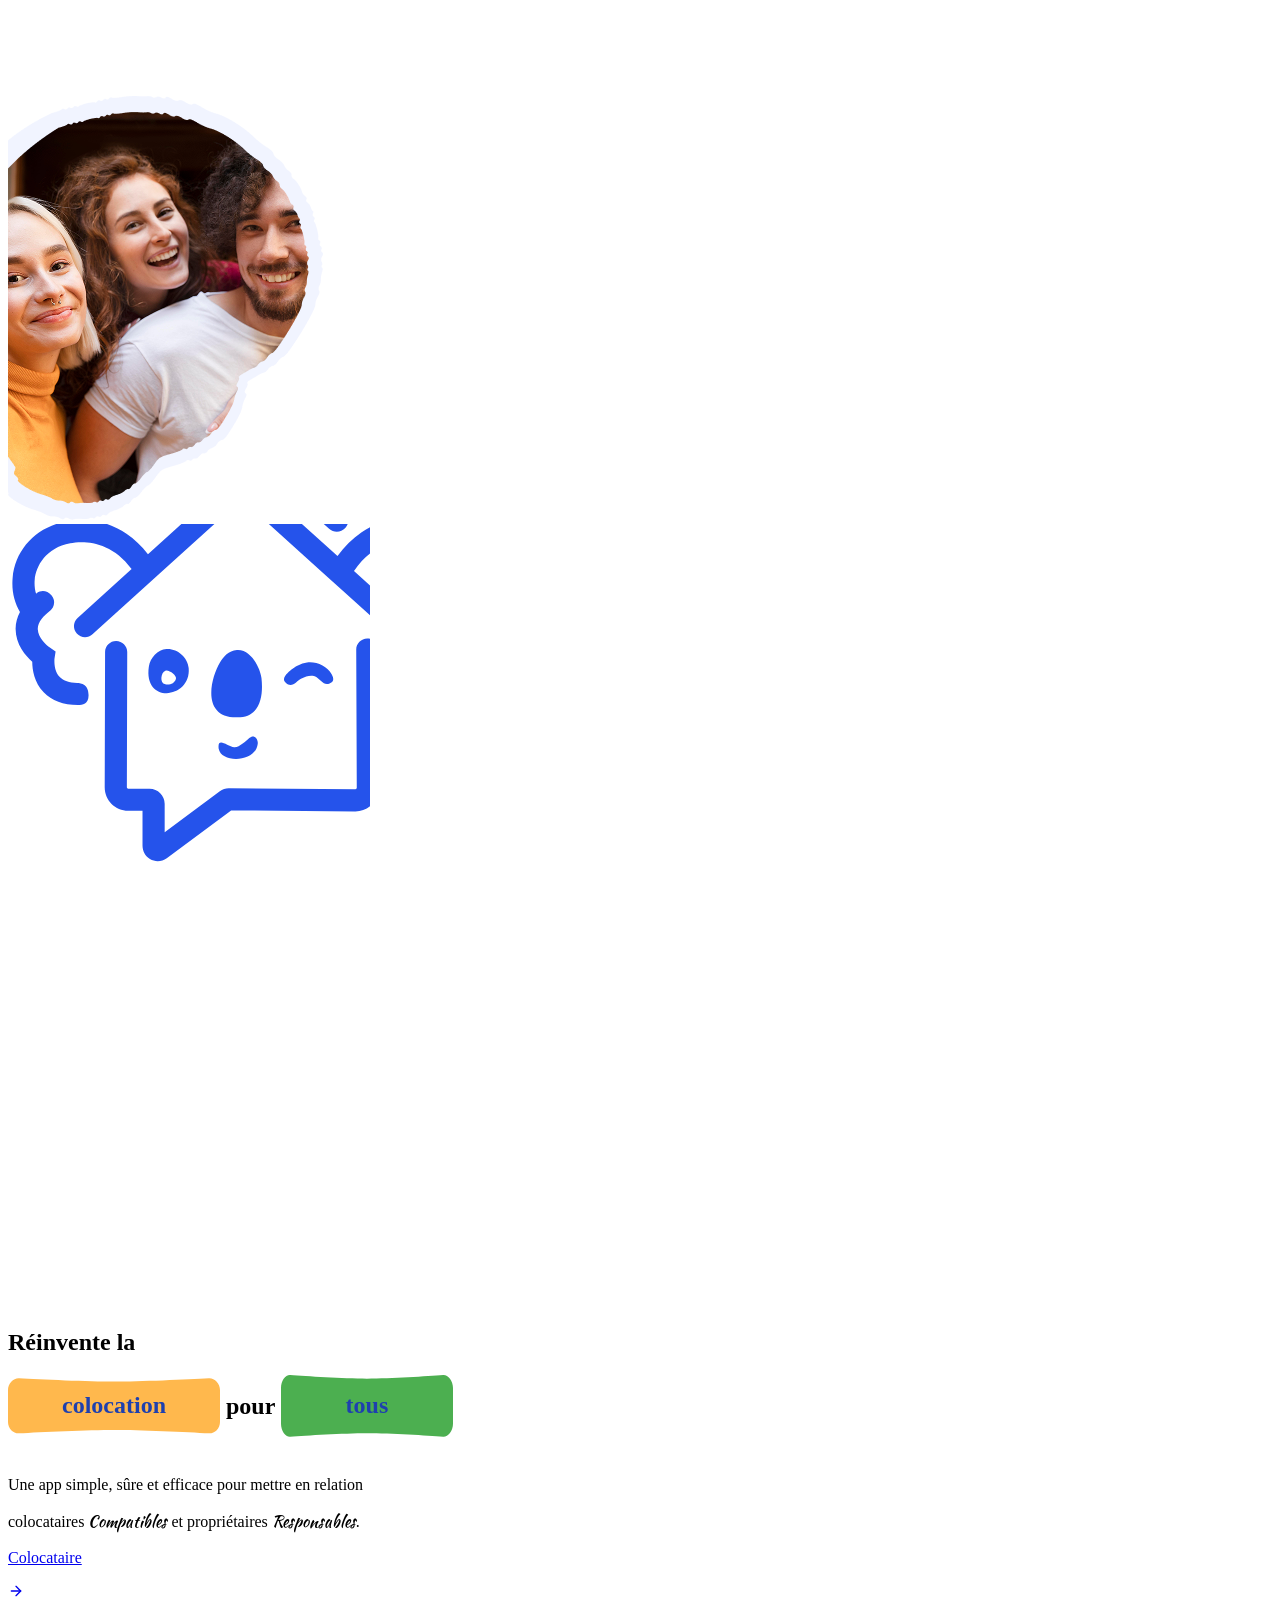
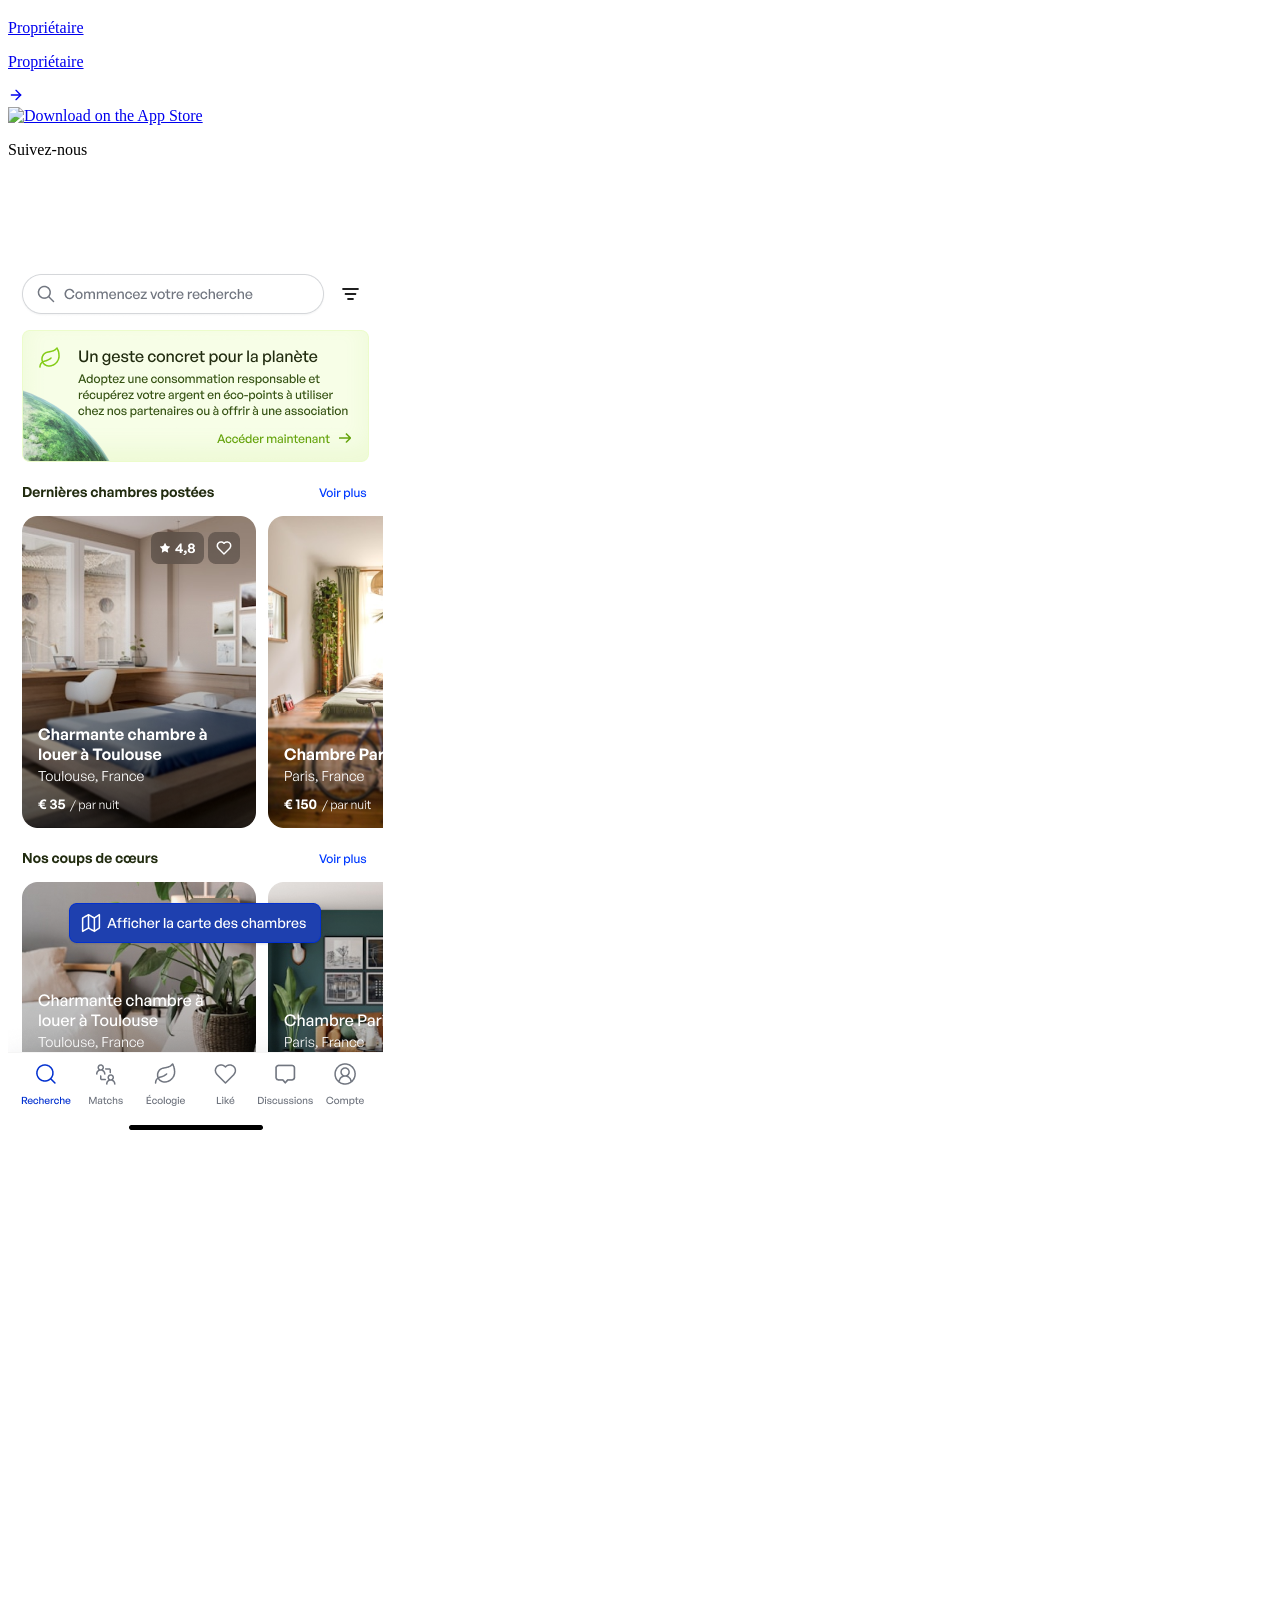
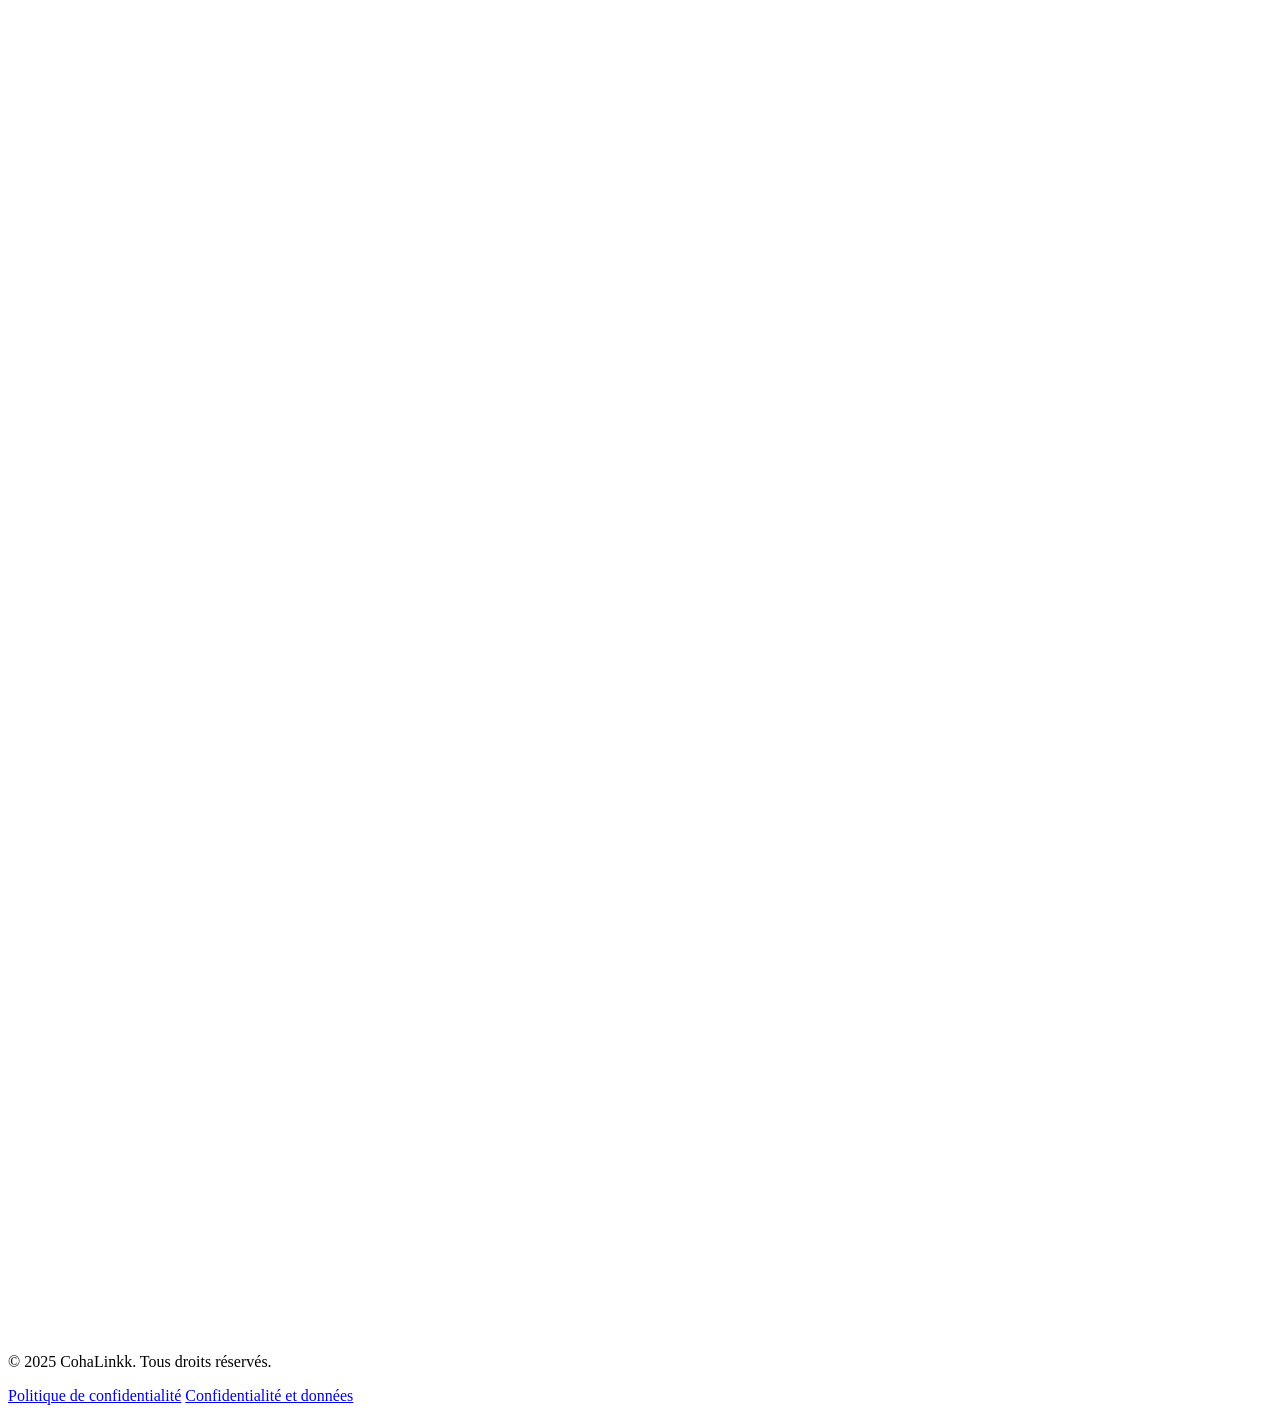
==== index.html @ cd0290ba "fix: update label to "Propriétaire"" ====
<!DOCTYPE html>

<html lang="fr">
  <head>
    <!-- Google tag (gtag.js) -->
    <script
      async
      src="https://www.googletagmanager.com/gtag/js?id=G-RRTB0GM5SN"
    ></script>
    <script>
      window.dataLayer = window.dataLayer || [];
      function gtag() {
        dataLayer.push(arguments);
      }
      gtag("js", new Date());

      gtag("config", "G-RRTB0GM5SN");
    </script>

    <meta charset="UTF-8" />
    <meta name="viewport" content="width=device-width, initial-scale=1.0" />
    <link rel="icon" type="image/png" href="./assets/images/icon.png" />
    <link rel="canonical" href="https://cohalinkk.fr/" />
    <meta
      name="description"
      content="CohaLinkk - Réinvente la colocation pour tous. Une app simple, sûre et efficace pour mettre en relation colocataires compatibles et propriétaires responsables."
    />

    <!-- Open Graph / Facebook -->
    <meta property="og:type" content="website" />
    <meta property="og:url" content="https://cohalinkk.fr/" />
    <meta
      property="og:title"
      content="CohaLinkk - Réinvente la colocation pour tous"
    />
    <meta
      property="og:description"
      content="Une app simple, sûre et efficace pour mettre en relation colocataires compatibles et propriétaires responsables."
    />
    <meta
      property="og:image"
      content="https://cohalinkk.fr/assets/images/logo_cohalinkk_bleu.png"
    />
    <meta property="og:site_name" content="CohaLinkk" />
    <meta property="og:locale" content="fr_FR" />

    <!-- Twitter -->
    <meta property="twitter:card" content="summary_large_image" />
    <meta property="twitter:url" content="https://cohalinkk.fr/" />
    <meta
      property="twitter:title"
      content="CohaLinkk - Réinvente la colocation pour tous"
    />
    <meta
      property="twitter:description"
      content="Une app simple, sûre et efficace pour mettre en relation colocataires compatibles et propriétaires responsables."
    />
    <meta
      property="twitter:image"
      content="https://cohalinkk.fr/assets/images/logo_cohalinkk_bleu.png"
    />

    <!-- Autres métadonnées SEO -->
    <meta
      name="keywords"
      content="colocation, logement, colocataire, propriétaire, app mobile, location, partage, logement étudiant, colocation responsable"
    />
    <meta name="author" content="CohaLinkk" />
    <meta name="robots" content="index, follow" />
    <meta name="language" content="fr" />
    <meta name="geo.region" content="FR" />
    <meta name="geo.placename" content="France" />

    <title>CohaLinkk - Réinvente la colocation pour tous</title>
    <link rel="preconnect" href="https://fonts.googleapis.com" />
    <link rel="preconnect" href="https://fonts.gstatic.com" crossorigin />
    <link
      href="https://fonts.googleapis.com/css2?family=Kaushan+Script&display=swap"
      rel="stylesheet"
    />

    <!-- Préchargement des ressources critiques -->
    <link rel="preload" href="curved-badge.css" as="style" />
    <link
      rel="preload"
      href="./assets/images/logo_cohalinkk_bleu.png"
      as="image"
    />

    <!-- Optimisation des polices -->
    <link
      rel="preload"
      href="https://fonts.googleapis.com/css2?family=Kaushan+Script&display=swap"
      as="style"
      onload="this.onload=null;this.rel='stylesheet'"
    />
    <noscript
      ><link
        rel="stylesheet"
        href="https://fonts.googleapis.com/css2?family=Kaushan+Script&display=swap"
    /></noscript>

    <link rel="stylesheet" href="curved-badge.css" />
    <script src="https://cdn.tailwindcss.com"></script>
    <script>
      tailwind.config = {
        theme: {
          extend: {
            colors: {
              "coha-blue": "#3B5EF7",
              "coha-orange": "#FFB84D",
              "coha-green": "#4CAF50",
            },
          },
        },
      };
    </script>

    <!-- Structured Data JSON-LD -->
    <script type="application/ld+json">
      {
        "@context": "https://schema.org",
        "@type": "Organization",
        "name": "CohaLinkk",
        "url": "https://cohalinkk.fr",
        "logo": "https://cohalinkk.fr/assets/images/logo_cohalinkk_bleu.png",
        "description": "CohaLinkk réinvente la colocation pour tous. Une app simple, sûre et efficace pour mettre en relation colocataires compatibles et propriétaires responsables.",
        "foundingDate": "2024",
        "address": {
          "@type": "PostalAddress",
          "addressCountry": "FR"
        },
        "sameAs": [
          "https://www.linkedin.com/company/cohalinkk/",
          "https://www.instagram.com/cohalinkk/",
          "https://www.facebook.com/profile.php?id=61577775392202",
          "https://www.tiktok.com/@cohalinkk"
        ],
        "contactPoint": {
          "@type": "ContactPoint",
          "contactType": "customer service",
          "availableLanguage": "French"
        },
        "offers": {
          "@type": "Offer",
          "description": "Application de colocation avec matching intelligent et messagerie sécurisée",
          "category": "Application mobile de colocation"
        }
      }
    </script>
  </head>
  <body class="font-sans bg-gray-50">
    <!-- Container principal -->
    <section
      class="bg-gradient-to-tr from-blue-800 to-blue-600 relative overflow-hidden rounded-3xl m-4 lg:m-10"
    >
      <!-- Réseaux sociaux intégrés dans la section hero (desktop uniquement) -->
      <div
        class="hidden lg:block absolute top-6 left-6 z-20 social-hero-integration"
      >
        <div
          class="bg-white/15 backdrop-blur-sm rounded-2xl px-4 py-3 shadow-lg border border-white/20"
        >
          <div class="flex space-x-3">
            <!-- LinkedIn -->
            <a
              href="https://www.linkedin.com/company/cohalinkk/"
              target="_blank"
              rel="noopener noreferrer"
              class="group social-hero-icon"
              aria-label="Suivez-nous sur LinkedIn"
            >
              <div
                class="w-10 h-10 bg-gradient-to-r from-blue-500 to-blue-600 rounded-xl flex items-center justify-center shadow-md hover:shadow-lg transform hover:scale-110 transition-all duration-300 group-hover:rotate-3"
              >
                <svg
                  xmlns="http://www.w3.org/2000/svg"
                  width="18"
                  height="18"
                  viewBox="0 0 24 24"
                  fill="white"
                >
                  <path
                    d="M20.447 20.452h-3.554v-5.569c0-1.328-.027-3.037-1.852-3.037-1.853 0-2.136 1.445-2.136 2.939v5.667H9.351V9h3.414v1.561h.046c.477-.9 1.637-1.85 3.37-1.85 3.601 0 4.267 2.37 4.267 5.455v6.286zM5.337 7.433c-1.144 0-2.063-.926-2.063-2.065 0-1.138.92-2.063 2.063-2.063 1.14 0 2.064.925 2.064 2.063 0 1.139-.925 2.065-2.064 2.065zm1.782 13.019H3.555V9h3.564v11.452zM22.225 0H1.771C.792 0 0 .774 0 1.729v20.542C0 23.227.792 24 1.771 24h20.451C23.2 24 24 23.227 24 22.271V1.729C24 .774 23.2 0 22.222 0h.003z"
                  />
                </svg>
              </div>
            </a>

            <!-- Instagram -->
            <a
              href="https://www.instagram.com/cohalinkk/"
              target="_blank"
              rel="noopener noreferrer"
              class="group social-hero-icon"
              aria-label="Suivez-nous sur Instagram"
            >
              <div
                class="w-10 h-10 bg-gradient-to-r from-pink-500 to-purple-600 rounded-xl flex items-center justify-center shadow-md hover:shadow-lg transform hover:scale-110 transition-all duration-300 group-hover:-rotate-3"
              >
                <svg
                  xmlns="http://www.w3.org/2000/svg"
                  width="18"
                  height="18"
                  viewBox="0,0,256,256"
                  style="fill: #ffffff"
                >
                  <g transform="scale(5.12,5.12)">
                    <path
                      d="M16,3c-7.17,0 -13,5.83 -13,13v18c0,7.17 5.83,13 13,13h18c7.17,0 13,-5.83 13,-13v-18c0,-7.17 -5.83,-13 -13,-13zM37,11c1.1,0 2,0.9 2,2c0,1.1 -0.9,2 -2,2c-1.1,0 -2,-0.9 -2,-2c0,-1.1 0.9,-2 2,-2zM25,14c6.07,0 11,4.93 11,11c0,6.07 -4.93,11 -11,11c-6.07,0 -11,-4.93 -11,-11c0,-6.07 4.93,-11 11,-11zM25,16c-4.96,0 -9,4.04 -9,9c0,4.96 4.04,9 9,9c4.96,0 9,-4.04 9,-9c0,-4.96 -4.04,-9 -9,-9z"
                    ></path>
                  </g>
                </svg>
              </div>
            </a>

            <!-- Facebook -->
            <a
              href="https://www.facebook.com/profile.php?id=61577775392202"
              target="_blank"
              rel="noopener noreferrer"
              class="group social-hero-icon"
              aria-label="Suivez-nous sur Facebook"
            >
              <div
                class="w-10 h-10 bg-gradient-to-r from-blue-600 to-blue-700 rounded-xl flex items-center justify-center shadow-md hover:shadow-lg transform hover:scale-110 transition-all duration-300 group-hover:rotate-3"
              >
                <svg
                  xmlns="http://www.w3.org/2000/svg"
                  width="18"
                  height="18"
                  viewBox="0 0 24 24"
                  fill="white"
                >
                  <path
                    d="M24 12.073c0-6.627-5.373-12-12-12s-12 5.373-12 12c0 5.99 4.388 10.954 10.125 11.854v-8.385H7.078v-3.47h3.047V9.43c0-3.007 1.792-4.669 4.533-4.669 1.312 0 2.686.235 2.686.235v2.953H15.83c-1.491 0-1.956.925-1.956 1.874v2.25h3.328l-.532 3.47h-2.796v8.385C19.612 23.027 24 18.062 24 12.073z"
                  />
                </svg>
              </div>
            </a>

            <!-- TikTok -->
            <a
              href="https://www.tiktok.com/@cohalinkk"
              target="_blank"
              rel="noopener noreferrer"
              class="group social-hero-icon"
              aria-label="Suivez-nous sur TikTok"
            >
              <div
                class="w-10 h-10 bg-gradient-to-r from-gray-800 to-gray-900 rounded-xl flex items-center justify-center shadow-md hover:shadow-lg transform hover:scale-110 transition-all duration-300 group-hover:-rotate-3"
              >
                <svg
                  xmlns="http://www.w3.org/2000/svg"
                  width="18"
                  height="18"
                  viewBox="0 0 24 24"
                  fill="white"
                >
                  <path
                    d="M12.525.02c1.31-.02 2.61-.01 3.91-.02.08 1.53.63 3.09 1.75 4.17 1.12 1.11 2.7 1.62 4.24 1.79v4.03c-1.44-.05-2.89-.35-4.2-.97-.57-.26-1.1-.59-1.62-.93-.01 2.92.01 5.84-.02 8.75-.08 1.4-.54 2.79-1.35 3.94-1.31 1.92-3.58 3.17-5.91 3.21-1.43.08-2.86-.31-4.08-1.03-2.02-1.19-3.44-3.37-3.65-5.71-.02-.5-.03-1-.01-1.49.18-1.9 1.12-3.72 2.58-4.96 1.66-1.44 3.98-2.13 6.15-1.72.02 1.48-.04 2.96-.04 4.44-.99-.32-2.15-.23-3.02.37-.63.41-1.11 1.04-1.36 1.75-.21.51-.15 1.07-.14 1.61.24 1.64 1.82 3.02 3.5 2.87 1.12-.01 2.19-.66 2.77-1.61.19-.33.4-.67.41-1.06.1-1.79.06-3.57.07-5.36.01-4.03-.01-8.05.02-12.07z"
                  />
                </svg>
              </div>
            </a>
          </div>
        </div>
      </div>
      <!-- Image des personnes (cercle) - positionnée à gauche, masquée sur mobile -->

      <div
        class="hidden lg:block absolute left-0 top-1/2 transform -translate-y-1/2 w-80 h-80 z-0"
      >
        <img
          src="./assets/gens2.png"
          alt="Personnes en colocation"
          class="h-full"
        />
      </div>
      <!-- Formes décoratives en arrière-plan, réduites sur mobile -->
      <div class="absolute inset-0 opacity-10">
        <div
          class="floating-blob absolute top-10 lg:top-20 right-10 lg:right-20 w-48 lg:w-96 h-48 lg:h-96 bg-white rounded-full blur-3xl"
        ></div>
        <div
          class="floating-blob-2 absolute bottom-10 lg:bottom-20 left-10 lg:left-20 w-36 lg:w-72 h-36 lg:h-72 bg-white rounded-full blur-3xl"
        ></div>
      </div>
      <!-- Koala masqué sur mobile -->
      <div class="hidden lg:block absolute top-0 right-0">
        <!-- import svg from ./assets/koa.svg -->
        <img
          src="./assets/koala.svg"
          alt="Koala mascotte CohaLinkk"
          class="w-full h-full opacity-0"
          id="koala-image"
        />
      </div>

      <div class="container mx-auto px-4 py-8 relative z-10">
        <!-- Header avec logo -->
        <header class="text-center items-center opacity-0" id="hero-logo">
          <svg
            class="w-64 h-auto mx-auto"
            id="Calque_1"
            data-name="Calque 1"
            xmlns="http://www.w3.org/2000/svg"
            viewBox="0 0 2000 659.75"
          >
            <defs>
              <style>
                .cls-1 {
                  fill: #ffffff;
                }
              </style>
            </defs>
            <g>
              <g>
                <path
                  class="cls-1"
                  d="M1379.25,442.15v-228.14h33.95v228.14h-33.95Z"
                />
                <g>
                  <path
                    class="cls-1"
                    d="M1434.93,255.09v-41.08h33.95v41.08h-33.95ZM1434.93,442.15v-167.03h33.95v167.03h-33.95Z"
                  />
                  <path
                    class="cls-1"
                    d="M1604.67,442.15v-102.86c0-30.21-11.54-39.72-34.29-39.72-33.95,0-45.49,21.39-45.49,56.02v86.57h-33.95v-167.03h32.59v33.27c9.85-25.8,31.23-37.68,58.39-37.68,32.93,0,56.69,17.65,56.69,57.71v113.73h-33.95Z"
                  />
                  <path
                    class="cls-1"
                    d="M1770.34,442.15l-44.81-81.48-31.23,30.21v51.26h-34.29v-228.14h34.29v137.83l73.67-76.72h41.76l-59.75,62.13,58.39,104.9h-38.02Z"
                  />
                  <path
                    class="cls-1"
                    d="M1932.62,442.15l-44.81-81.48-31.23,30.21v51.26h-34.29v-228.14h34.29v137.83l73.67-76.72h41.76l-59.75,62.13,58.39,104.9h-38.02Z"
                  />
                </g>
              </g>
              <g>
                <path
                  class="cls-1"
                  d="M862.69,378.54c-4.66,37.97-33.97,63.61-71.61,63.61-42.3,0-71.6-29.64-71.6-88.26s29.31-84.26,72.94-84.26c40.3,0,67.94,24.31,70.61,62.94h-23.65c-2.66-27.64-21.31-43.3-47.29-43.3-28.64,0-49.29,18.32-49.29,64.28s20.65,68.94,48.29,68.94c24.98,0,44.96-16.65,47.96-43.96h23.65Z"
                />
                <path
                  class="cls-1"
                  d="M875.68,355.89c0-51.95,30.97-86.26,80.26-86.26s78.93,33.97,78.93,86.26-30.64,86.26-78.93,86.26-80.26-35.3-80.26-86.26ZM1011.56,355.89c0-41.63-20.31-66.28-55.62-66.28s-56.29,24.65-56.29,66.28,20.32,66.61,56.29,66.61,55.62-24.98,55.62-66.61Z"
                />
                <path
                  class="cls-1"
                  d="M1171.42,437.82v-103.58c0-35.97-15.32-45.63-42.3-45.63-40.96,0-51.29,37.63-51.29,73.27v75.94h-23.31v-223.81h23.31v99.58c7.66-30.64,33.97-43.96,58.62-43.96,34.97,0,58.28,15.99,58.28,57.28v110.9h-23.31Z"
                />
                <path
                  class="cls-1"
                  d="M1331.28,437.82c-.67-2-1-27.31-1.33-29.97-7.66,19.65-31.64,34.3-60.95,34.3-39.3,0-55.62-18.32-55.62-45.63,0-41.96,27.97-49.29,70.94-53.95,27.64-3,43.63-5.33,44.96-15.32,0-24.98-12.66-39.3-43.63-39.3s-43.96,14.99-45.29,39.3h-21.98c.66-33.97,18.32-57.62,68.27-57.62s66.61,23.31,66.61,64.61v103.58h-21.98ZM1329.95,348.9c-5,6.33-20.98,6.66-45.29,9.66-31.64,4-47.96,9.99-47.96,35.64,0,19.32,10.99,30.64,37.3,30.64,27.64,0,53.96-17.65,55.62-46.63l.33-29.31Z"
                />
              </g>
            </g>
            <g>
              <g>
                <path
                  class="cls-1"
                  d="M453.58,298.82c-7.06.03-12.76,5.77-12.73,12.83l.63,159.57c0,.44-.16.83-.48,1.14-.31.31-.73.46-1.15.47l-145.9-1.17c-3.76-.06-7.53,1.19-10.56,3.44l-63.64,47.27v-32.69c0-9.65-7.82-17.47-17.47-17.47h-24.55c-.89,0-1.61-.72-1.61-1.57l.43-156.18c.02-7.06-5.69-12.8-12.75-12.82h0c-7.06-.02-12.8,5.69-12.82,12.75l-.43,156.22c0,14.99,12.19,27.18,27.18,27.18h16.45v40.08c0,6.3,3.13,12.33,8.55,15.55,2.81,1.67,5.91,2.49,8.99,2.49,3.68,0,7.34-1.17,10.44-3.47l74.29-55.19,143.18,1.15c7.35.09,14.18-2.74,19.36-7.88,5.18-5.14,8.04-11.99,8.04-19.34l-.63-159.63c-.03-7.06-5.77-12.76-12.83-12.73h0Z"
                />
                <path
                  class="cls-1"
                  d="M579.24,222.17c-4.04-29.98-28.75-53.46-62.94-59.82-25.1-4.67-49.17.23-69.62,14.18-10.27,7-19.5,16.22-27.43,27.26l-92.13-83.11c-10.64-9.59-26.66-9.56-37.23.06l-89.41,80.88c-7.31-9.46-15.63-17.44-24.76-23.67-20.44-13.95-44.52-18.85-69.62-14.18-34.63,6.44-58.9,32.1-61.81,65.35-1.27,14.54,1.83,28.05,8.47,39.1-3.25,6.14-4.93,12.53-5.02,19.15-.22,18.1,11.6,31.56,19.19,38.31.08,8.96,2.14,23.74,13.2,35.29,9.34,9.76,22.59,14.68,39.48,14.68.03,0,.06,0,.1,0,5.35,0,12.23-1.45,12.23-11.39,0-12.78-8.47-14.11-13.2-14.18-9.11-.13-15.84-2.37-20.05-6.7-7.72-7.95-6.01-21.69-6.01-21.73l1.2-7.82-6.63-4.59c-3.83-2.65-13.55-11.45-13.9-20.87,0-.25-.04-.5-.04-.76.14-7.72,6.84-14.98,14.2-20.66.02-.02.04-.03.07-.05,3.53-2.72,7.43-10.59,1.75-17.69-5.17-6.47-12.69-6.09-16.66-3.07-.44.33-.87.66-1.29,1-1.62-5.35-2.04-10.89-1.61-15.79,1.43-16.33,13.03-37.24,41.02-42.45,14.35-2.67,46.21-3.81,70.82,29.8l-62.32,56.37c-5.24,4.74-5.64,12.82-.9,18.06h0c4.74,5.24,12.82,5.64,18.06.9l58.08-52.54,19.78-17.89,92.78-83.93c.84-.76,2.1-.76,2.94-.01l96.08,86.68,18.33,16.53,55.16,49.76c5.24,4.73,13.33,4.31,18.05-.93h0c4.73-5.24,4.31-13.33-.93-18.05l-58.43-52.71c24.91-37.34,58.52-36.22,73.37-33.45,28.09,5.23,40.26,23.11,42.28,38.1.95,7.03-.17,13.84-3.04,20.01-1.08-.85-2.35-1.51-3.35-2.52-3.64-3.66-13.6-6.65-19.29,1.87-5.04,7.57-1.42,15.62,4.92,19.28.02.01.03.02.05.04,7.48,5.47,14.74,12.64,15.75,20.35.07.52.13,1.05.13,1.58.17,9.71-10,18.9-13.88,21.59l-6.68,4.32,1.18,8.04c.02.14,1.73,13.88-6,21.83-4.22,4.34-10.97,6.59-20.13,6.7-4.68.06-12.29,4.23-12.29,12.75,0,9.94,6.04,12.81,11.4,12.82.03,0,.06,0,.1,0,16.89,0,30.14-4.92,39.48-14.68,11.06-11.55,13.12-26.33,13.2-35.29,7.58-6.75,19.41-20.21,19.19-38.31-.09-7.06-2.01-13.85-5.69-20.36,8.64-12.53,12.42-27.61,10.28-43.43Z"
                />
              </g>
              <path
                class="cls-1"
                d="M282.07,425.99c-1.65-14.3,9.96-2.48,17.96-1.53,3.46.23,6.35-2.1,9.37-4.1,4.07-2.5,7.09-6.86,10.63-8.19,4.84-1.33,7.84,3.89,7.11,8.5-2.62,21.66-42.21,22.31-45.03,5.57"
              />
              <path
                class="cls-1"
                d="M247.46,333.06c-1.13-12.35-13.16-22.86-25.62-21.98-10.17.71-18.93,10.5-20.36,20.29-6.41,44,49.2,36.95,45.98,1.69ZM232.81,345.27c-1.57,5.53-6.97,7.58-12.34,6.54-6.77-1.31-5.17-14.22.19-15.82,4.34-1.3,13.17,5.68,12.14,9.28Z"
              />
              <path
                class="cls-1"
                d="M412.6,349.27c-8.45,5.97-12.43-2.3-17.45-5.56-5.41-3.51-11.78-1.37-17.46,1.33-6.16,2.93-10.76,12.08-18.46,4.69-4.95-4.75,1.67-10.55,5.24-13.68,5.36-4.69,12.43-8.66,19.61-9.59,10.61-1.37,23.22,3.97,28.37,13.55,0,0,4.18,6.41.15,9.26Z"
              />
              <path
                class="cls-1"
                d="M303.17,312.18c16.72-1.23,27.12,22.12,28.3,32.28,1.78,15.33,1.13,43.36-24.46,45.26-45.22,3.35-35.38-42.98-23.28-63.29,3.74-6.27,9.74-13.53,19.44-14.25Z"
              />
              <path
                class="cls-1"
                d="M428.23,171.35h0c4.92-5.37,4.53-13.7-.87-18.59l-55.04-49.09c-5.41-4.89-13.78-4.5-18.7.87h0c-4.92,5.37-4.53,13.7.87,18.59l55.04,49.09c5.41,4.89,13.78,4.5,18.7-.87Z"
              />
            </g>
          </svg>
        </header>

        <!-- Contenu principal -->
        <div
          class="flex flex-col lg:grid lg:grid-cols-3 gap-8 lg:gap-12 items-center max-w-7xl mx-auto pb-16 lg:pb-32 relative z-10"
        >
          <!-- Contenu principal : Texte et boutons -->
          <div
            class="text-center lg:text-center lg:col-span-2 lg:ml-80 order-2 lg:order-1 opacity-0"
            id="hero-content"
          >
            <!-- Titre principal -->
            <h2
              class="text-3xl sm:text-4xl lg:text-5xl text-white mb-6 leading-tight"
            >
              Réinvente la
              <br />
              <span
                class="curved-badge-large orange text-blue transform -rotate-3"
              >
                colocation
              </span>
              <span class="text-white"> pour </span>
              <span
                class="curved-badge-medium green text-blue transform rotate-3"
              >
                tous
              </span>
            </h2>

            <!-- Description -->
            <p class="text-lg lg:text-xl text-blue-100 mb-4 leading-relaxed">
              Une app simple, sûre et efficace pour mettre en relation
            </p>
            <p class="text-lg lg:text-xl text-blue-100 mb-8 leading-relaxed">
              colocataires
              <span
                class="text-coha-orange"
                style="font-family: 'Kaushan Script', cursive"
                >Compatibles</span
              >
              et propriétaires
              <span
                class="text-coha-green"
                style="font-family: 'Kaushan Script', cursive"
                >Responsables</span
              >.
            </p>

            <!-- Boutons -->
            <div
              class="flex flex-col sm:flex-row gap-4 justify-center lg:justify-center"
            >
              <a
                href="./colocataire.html"
                class="bg-white text-blue-700 space-x-2 px-4 lg:px-6 py-2 rounded-full font-semibold text-base lg:text-lg hover:bg-blue-50 transition-all duration-300 shadow-lg hover:shadow-xl transform hover:-translate-y-1 flex items-center justify-center"
                aria-label="Découvrir l'espace colocataire"
              >
                <p>Colocataire</p>
                <span
                  class="bg-blue-800 text-white px-1 py-1 rounded-2xl transform -rotate-1"
                  aria-hidden="true"
                >
                  <svg
                    xmlns="http://www.w3.org/2000/svg"
                    width="16"
                    height="16"
                    viewBox="0 0 24 24"
                    fill="none"
                    stroke="currentColor"
                    stroke-width="2"
                    stroke-linecap="round"
                    stroke-linejoin="round"
                    class="lucide lucide-arrow-right-icon lucide-arrow-right"
                    aria-hidden="true"
                  >
                    <path d="M5 12h14" />
                    <path d="m12 5 7 7-7 7" />
                  </svg>
                </span>
              </a>
              <a
                href="./proprietaire.html"
                class="bg-white space-x-2 border-2 border-white text-blue-700 px-4 lg:px-6 py-2 rounded-full font-semibold text-base lg:text-lg hover:bg-white hover:text-blue-700 transition-all duration-300 shadow-lg hover:shadow-xl transform hover:-translate-y-1 flex items-center justify-center"
                aria-label="Découvrir l'espace propriétaire"
              >
                <p class="hidden sm:block">Propriétaire</p>
                <p class="sm:hidden">Propriétaire</p>
                <span
                  class="bg-blue-800 text-white px-1 py-1 rounded-2xl transform -rotate-1"
                  aria-hidden="true"
                >
                  <svg
                    xmlns="http://www.w3.org/2000/svg"
                    width="16"
                    height="16"
                    viewBox="0 0 24 24"
                    fill="none"
                    stroke="currentColor"
                    stroke-width="2"
                    stroke-linecap="round"
                    stroke-linejoin="round"
                    class="lucide lucide-arrow-right-icon lucide-arrow-right"
                    aria-hidden="true"
                  >
                    <path d="M5 12h14" />
                    <path d="m12 5 7 7-7 7" />
                  </svg>
                </span>
              </a>
            </div>

            <!-- Boutons téléchargement de l'application -->
            <div class="flex justify-center space-x-3 mt-12">
              <a
                href="https://apps.apple.com/fr/app/cohalinkk/id6747823273?itscg=30200&itsct=apps_box_badge&mttnsubad=6747823273"
                style="display: inline-block"
                target="_blank"
              >
                <img
                  src="https://toolbox.marketingtools.apple.com/api/v2/badges/download-on-the-app-store/black/fr-fr?releaseDate=1757116800"
                  alt="Download on the App Store"
                  class="w-32 h-10 sm:w-40 sm:h-12 lg:w-44 lg:h-14 object-contain"
                />
              </a>

              <a
                href="https://play.google.com/store/apps/details?id=fr.cohalinkk.app"
                style="display: inline-block"
                target="_blank"
              >
                <svg
                  version="1.1"
                  id="svg1694"
                  viewBox="0 0 861.33331 255.2092"
                  class="w-32 h-10 sm:w-40 sm:h-12 lg:w-44 lg:h-14 object-contain"
                  sodipodi:docname="google-play-badge-fr.eps"
                  inkscape:export-filename="google-play-badge-fr.svg"
                  inkscape:export-xdpi="96"
                  inkscape:export-ydpi="96"
                  xmlns:inkscape="http://www.inkscape.org/namespaces/inkscape"
                  xmlns:sodipodi="http://sodipodi.sourceforge.net/DTD/sodipodi-0.dtd"
                  xmlns="http://www.w3.org/2000/svg"
                  xmlns:svg="http://www.w3.org/2000/svg"
                >
                  <defs id="defs1698">
                    <clipPath clipPathUnits="userSpaceOnUse" id="clipPath1712">
                      <path
                        d="M 0,2207.03 H 6460 V 292.961 H 0 Z"
                        id="path1710"
                      />
                    </clipPath>
                    <clipPath clipPathUnits="userSpaceOnUse" id="clipPath1734">
                      <path
                        d="M 0,2207.04 H 6460 V 292.961 H 0 Z"
                        id="path1732"
                      />
                    </clipPath>
                  </defs>
                  <sodipodi:namedview
                    id="namedview1696"
                    pagecolor="#ffffff"
                    bordercolor="#000000"
                    borderopacity="0.25"
                    inkscape:showpageshadow="2"
                    inkscape:pageopacity="0.0"
                    inkscape:pagecheckerboard="0"
                    inkscape:deskcolor="#d1d1d1"
                    showgrid="false"
                  />
                  <g
                    id="g1702"
                    inkscape:groupmode="layer"
                    inkscape:label="Page 1"
                    transform="matrix(1.3333333,0,0,-1.3333333,0,294.27066)"
                  >
                    <g id="g1704" transform="scale(0.1)">
                      <g id="g1706">
                        <g id="g1708" clip-path="url(#clipPath1712)">
                          <path
                            d="M 6220.74,292.969 H 239.262 C 107.668,292.969 0,400.629 0,532.23 v 1435.55 c 0,131.6 107.668,239.26 239.262,239.26 H 6220.74 c 131.59,0 239.26,-107.66 239.26,-239.26 V 532.23 c 0,-131.601 -107.67,-239.261 -239.26,-239.261"
                            style="
                              fill: #100f0d;
                              fill-opacity: 1;
                              fill-rule: nonzero;
                              stroke: none;
                            "
                            id="path1714"
                          />
                          <path
                            d="M 6220.74,2207.03 H 239.262 C 107.668,2207.03 0,2099.36 0,1967.77 V 532.219 C 0,400.621 107.668,292.961 239.262,292.961 H 6220.74 c 131.59,0 239.26,107.66 239.26,239.258 V 1967.77 c 0,131.59 -107.67,239.26 -239.26,239.26 m 0,-38.28 c 110.83,0 200.98,-90.15 200.98,-200.98 V 532.219 c 0,-110.828 -90.15,-200.981 -200.98,-200.981 H 239.262 c -110.828,0 -200.9768,90.153 -200.9768,200.981 V 1967.77 c 0,110.83 90.1488,200.98 200.9768,200.98 H 6220.74"
                            style="
                              fill: #a2a2a1;
                              fill-opacity: 1;
                              fill-rule: nonzero;
                              stroke: none;
                            "
                            id="path1716"
                          />
                          <path
                            d="m 5117.09,771.48 h 89.29 v 598.19 h -89.29 z m 804.24,382.72 -102.35,-259.36 h -3.07 L 5709.68,1154.2 H 5613.5 L 5772.8,791.719 5681.98,590.07 h 93.12 l 245.53,564.13 z M 5414.97,839.43 c -29.29,0 -70.06,14.64 -70.06,50.808 0,46.184 50.77,63.844 94.65,63.844 39.24,0 57.71,-8.473 81.59,-20 -6.94,-55.422 -54.65,-94.652 -106.18,-94.652 m 10.76,327.83 c -64.65,0 -131.64,-28.47 -159.34,-91.54 l 79.28,-33.12 c 16.94,33.12 48.48,43.89 81.59,43.89 46.18,0 93.12,-27.71 93.89,-76.95 v -6.17 c -16.17,9.23 -50.82,23.06 -93.12,23.06 -85.42,0 -172.41,-46.942 -172.41,-134.649 0,-80.062 70.05,-131.601 148.53,-131.601 60.05,0 93.12,26.898 113.94,58.48 h 3.06 v -46.18 h 86.18 v 229.36 c 0,106.18 -79.24,165.42 -181.6,165.42 m -551.83,-85.89 h -127 v 205.09 h 127 c 66.76,0 104.65,-55.32 104.65,-102.55 0,-46.37 -37.89,-102.54 -104.65,-102.54 m -2.29,288.3 H 4657.66 V 771.48 h 89.24 v 226.622 h 124.71 c 98.96,0 196.24,71.688 196.24,185.808 0,114.13 -97.28,185.76 -196.24,185.76 M 3704.93,839.328 c -61.68,0 -113.31,51.633 -113.31,122.551 0,71.681 51.63,124.131 113.31,124.131 60.91,0 108.67,-52.45 108.67,-124.131 0,-70.918 -47.76,-122.551 -108.67,-122.551 m 102.5,281.372 h -3.06 c -20.05,23.88 -58.57,45.51 -107.14,45.51 -101.79,0 -195.05,-89.44 -195.05,-204.331 0,-114.078 93.26,-202.75 195.05,-202.75 48.57,0 87.09,21.582 107.14,46.269 h 3.06 v -29.277 c 0,-77.902 -41.59,-119.492 -108.67,-119.492 -54.75,0 -88.67,39.293 -102.55,72.453 l -77.86,-32.402 c 22.35,-53.969 81.74,-120.25 180.41,-120.25 104.84,0 193.51,61.679 193.51,211.992 v 365.438 h -84.84 z M 3953.9,771.48 h 89.44 v 598.24 h -89.44 z m 221.27,197.34 c -2.29,78.67 60.91,118.72 106.37,118.72 35.51,0 65.56,-17.71 75.56,-43.16 z m 277.54,67.85 c -16.99,45.51 -68.62,129.54 -174.23,129.54 -104.84,0 -191.93,-82.5 -191.93,-203.569 0,-114.071 86.33,-203.512 201.94,-203.512 93.31,0 147.23,57.043 169.63,90.199 l -69.38,46.274 c -23.17,-33.922 -54.75,-56.274 -100.25,-56.274 -45.47,0 -77.86,20.82 -98.68,61.633 l 272.14,112.599 z m -2168.07,67.04 v -86.32 h 206.58 c -6.18,-48.57 -22.35,-84.031 -46.99,-108.671 -30.1,-30.098 -77.14,-63.219 -159.59,-63.219 -127.24,0 -226.67,102.5 -226.67,229.74 0,127.19 99.43,229.69 226.67,229.69 68.62,0 118.72,-26.94 155.71,-61.63 l 60.91,60.86 c -51.67,49.34 -120.25,87.14 -216.62,87.14 -174.23,0 -320.7,-141.88 -320.7,-316.06 0,-174.279 146.47,-316.111 320.7,-316.111 94.03,0 164.95,30.871 220.45,88.672 57.04,57.039 74.8,137.187 74.8,201.979 0,20.05 -1.54,38.52 -4.65,53.93 z m 530.1,-264.382 c -61.63,0 -114.84,50.871 -114.84,123.313 0,73.269 53.21,123.369 114.84,123.369 61.68,0 114.89,-50.1 114.89,-123.369 0,-72.442 -53.21,-123.313 -114.89,-123.313 m 0,326.882 c -112.55,0 -204.28,-85.61 -204.28,-203.569 0,-117.141 91.73,-203.512 204.28,-203.512 112.55,0 204.33,86.371 204.33,203.512 0,117.959 -91.78,203.569 -204.33,203.569 m 445.69,-326.882 c -61.67,0 -114.89,50.871 -114.89,123.313 0,73.269 53.22,123.369 114.89,123.369 61.69,0 114.85,-50.1 114.85,-123.369 0,-72.442 -53.16,-123.313 -114.85,-123.313 m 0,326.882 c -112.54,0 -204.28,-85.61 -204.28,-203.569 0,-117.141 91.74,-203.512 204.28,-203.512 112.55,0 204.28,86.371 204.28,203.512 0,117.959 -91.73,203.569 -204.28,203.569"
                            style="
                              fill: #ffffff;
                              fill-opacity: 1;
                              fill-rule: nonzero;
                              stroke: none;
                            "
                            id="path1718"
                          />
                          <path
                            d="M 991.355,1277.56 481.879,736.828 c 0.047,-0.09 0.047,-0.238 0.098,-0.328 15.644,-58.719 69.238,-101.93 132.882,-101.93 25.457,0 49.336,6.891 69.817,18.95 l 1.625,0.96 573.459,330.891 -268.405,292.189"
                            style="
                              fill: #eb3131;
                              fill-opacity: 1;
                              fill-rule: nonzero;
                              stroke: none;
                            "
                            id="path1720"
                          />
                          <path
                            d="m 1506.77,1369.63 -0.48,0.34 -247.59,143.51 -278.927,-248.21 279.927,-279.84 246.25,142.07 c 43.16,23.36 72.5,68.86 72.5,121.31 0,52.16 -28.91,97.42 -71.68,120.82"
                            style="
                              fill: #f6b60b;
                              fill-opacity: 1;
                              fill-rule: nonzero;
                              stroke: none;
                            "
                            id="path1722"
                          />
                          <path
                            d="m 481.871,1763.11 c -3.066,-11.29 -4.691,-23.16 -4.691,-35.41 V 772.191 c 0,-12.25 1.625,-24.113 4.738,-35.363 l 526.942,526.902 -526.989,499.38"
                            style="
                              fill: #5778c5;
                              fill-opacity: 1;
                              fill-rule: nonzero;
                              stroke: none;
                            "
                            id="path1724"
                          />
                          <path
                            d="m 995.121,1249.95 263.659,263.62 -572.784,332.09 c -20.816,12.49 -45.125,19.67 -71.109,19.67 -63.641,0 -117.332,-43.31 -132.981,-102.07 0,-0.05 -0.047,-0.1 -0.047,-0.15 l 513.262,-513.16"
                            style="
                              fill: #3bad49;
                              fill-opacity: 1;
                              fill-rule: nonzero;
                              stroke: none;
                            "
                            id="path1726"
                          />
                        </g>
                      </g>
                      <g id="g1728">
                        <g id="g1730" clip-path="url(#clipPath1734)">
                          <path
                            d="m 2093.55,1621.88 c 33.86,0 60.16,9.36 78.89,28.09 18.73,18.74 28.1,44.61 28.1,77.64 0,33.03 -9.37,58.92 -28.1,77.65 -18.73,18.73 -45.03,28.1 -78.89,28.1 h -48.3 v -211.48 z m -94.09,254.78 h 95.34 c 30.81,0 57.66,-6.25 80.55,-18.74 22.9,-12.49 40.52,-30.04 52.87,-52.66 12.36,-22.63 18.53,-48.5 18.53,-77.65 0,-29.14 -6.17,-55.02 -18.53,-77.64 -12.35,-22.62 -29.97,-40.17 -52.87,-52.66 -22.89,-12.49 -49.74,-18.73 -80.55,-18.73 h -95.34 v 298.08"
                            style="
                              fill: #ffffff;
                              fill-opacity: 1;
                              fill-rule: nonzero;
                              stroke: none;
                            "
                            id="path1736"
                          />
                          <path
                            d="m 2306.28,1876.66 h 45.79 v -298.08 h -45.79 v 298.08"
                            style="
                              fill: #ffffff;
                              fill-opacity: 1;
                              fill-rule: nonzero;
                              stroke: none;
                            "
                            id="path1738"
                          />
                          <path
                            d="m 2447.82,1593.56 c -19.7,14.43 -33.44,34.69 -41.21,60.78 l 43.29,17.49 c 4.45,-16.65 12.36,-30.26 23.73,-40.8 11.38,-10.55 25.12,-15.82 41.22,-15.82 14.98,0 27.69,3.88 38.09,11.66 10.41,7.77 15.61,18.45 15.61,32.05 0,12.49 -4.58,22.83 -13.74,31.02 -9.16,8.19 -24.98,16.17 -47.46,23.94 l -18.73,6.66 c -20.26,7.21 -37.12,17.28 -50.58,30.18 -13.46,12.91 -20.19,30.04 -20.19,51.42 0,14.7 3.96,28.31 11.87,40.79 7.91,12.49 19,22.34 33.3,29.56 14.29,7.22 30.46,10.83 48.5,10.83 25.81,0 46.49,-6.32 62.03,-18.94 15.54,-12.64 26.09,-26.86 31.65,-42.68 l -41.23,-17.49 c -2.77,10 -8.6,18.6 -17.48,25.82 -8.88,7.21 -20.4,10.82 -34.56,10.82 -13.59,0 -25.11,-3.61 -34.55,-10.82 -9.43,-7.22 -14.15,-16.38 -14.15,-27.48 0,-10.27 4.23,-18.8 12.7,-25.6 8.45,-6.81 21.57,-13.25 39.33,-19.36 l 19.15,-6.66 c 25.54,-8.89 45.24,-20.4 59.13,-34.55 13.87,-14.16 20.81,-33.04 20.81,-56.62 0,-19.43 -4.93,-35.74 -14.78,-48.92 -9.85,-13.19 -22.48,-22.96 -37.88,-29.35 -15.41,-6.38 -31.16,-9.57 -47.26,-9.57 -24.7,0 -46.9,7.21 -66.61,21.64"
                            style="
                              fill: #ffffff;
                              fill-opacity: 1;
                              fill-rule: nonzero;
                              stroke: none;
                            "
                            id="path1740"
                          />
                          <path
                            d="m 2777.96,1737.61 c 15.26,0 27.54,4.78 36.84,14.36 9.3,9.58 13.95,20.74 13.95,33.51 0,12.77 -4.65,23.94 -13.95,33.52 -9.3,9.57 -21.58,14.36 -36.84,14.36 h -57.87 v -95.75 z m -103.66,139.05 h 102.41 c 17.76,0 34.06,-3.89 48.92,-11.66 14.84,-7.78 26.64,-18.6 35.39,-32.47 8.74,-13.89 13.11,-29.57 13.11,-47.05 0,-17.48 -4.37,-33.16 -13.11,-47.04 -8.75,-13.88 -20.55,-24.71 -35.39,-32.47 -14.86,-7.77 -31.16,-11.66 -48.92,-11.66 h -56.62 v -115.73 h -45.79 v 298.08"
                            style="
                              fill: #ffffff;
                              fill-opacity: 1;
                              fill-rule: nonzero;
                              stroke: none;
                            "
                            id="path1742"
                          />
                          <path
                            d="m 3122.03,1629.57 c 16.52,9.58 29.56,22.9 39.13,39.97 9.58,17.07 14.37,36.43 14.37,58.07 0,21.66 -4.79,41.01 -14.37,58.08 -9.57,17.07 -22.61,30.39 -39.13,39.97 -16.51,9.57 -34.76,14.36 -54.74,14.36 -19.99,0 -38.24,-4.79 -54.75,-14.36 -16.51,-9.58 -29.55,-22.9 -39.13,-39.97 -9.57,-17.07 -14.37,-36.42 -14.37,-58.08 0,-21.64 4.8,-41 14.37,-58.07 9.58,-17.07 22.62,-30.39 39.13,-39.97 16.51,-9.57 34.76,-14.36 54.75,-14.36 19.98,0 38.23,4.79 54.74,14.36 z m -133.43,-36.84 c -23.59,13.88 -42.12,32.68 -55.57,56.41 -13.47,23.74 -20.2,49.89 -20.2,78.47 0,28.59 6.73,54.75 20.2,78.48 13.45,23.73 31.98,42.53 55.57,56.41 23.59,13.88 49.82,20.82 78.69,20.82 28.86,0 55.01,-6.94 78.47,-20.82 23.45,-13.88 41.91,-32.68 55.37,-56.41 13.46,-23.73 20.19,-49.89 20.19,-78.48 0,-28.58 -6.73,-54.73 -20.19,-78.47 -13.46,-23.73 -31.92,-42.53 -55.37,-56.41 -23.46,-13.88 -49.61,-20.81 -78.47,-20.81 -28.87,0 -55.1,6.93 -78.69,20.81"
                            style="
                              fill: #ffffff;
                              fill-opacity: 1;
                              fill-rule: nonzero;
                              stroke: none;
                            "
                            id="path1744"
                          />
                          <path
                            d="m 3280.43,1876.66 h 54.12 l 134.88,-218.99 h 2.5 l -2.5,57.46 v 161.53 h 45.38 v -298.08 h -47.46 l -141.54,230.22 h -2.5 l 2.5,-57.46 v -172.76 h -45.38 v 298.08"
                            style="
                              fill: #ffffff;
                              fill-opacity: 1;
                              fill-rule: nonzero;
                              stroke: none;
                            "
                            id="path1746"
                          />
                          <path
                            d="m 3590.17,1876.66 h 45.79 v -298.08 h -45.79 v 298.08"
                            style="
                              fill: #ffffff;
                              fill-opacity: 1;
                              fill-rule: nonzero;
                              stroke: none;
                            "
                            id="path1748"
                          />
                          <path
                            d="m 3827.47,1621.04 c 14.42,0 26.02,4.37 34.76,13.11 8.74,8.75 13.11,19.22 13.11,31.43 0,12.22 -4.51,22.76 -13.52,31.64 -9.03,8.89 -21.03,13.33 -36.02,13.33 h -69.11 v -89.51 z m -7.08,130.3 c 13.88,0 24.98,4.23 33.3,12.71 8.33,8.46 12.49,18.24 12.49,29.34 0,11.1 -4.1,20.75 -12.27,28.94 -8.2,8.18 -18.81,12.28 -31.86,12.28 h -65.36 v -83.27 z m -109.49,125.32 h 111.57 c 15.82,0 30.53,-3.48 44.13,-10.41 13.6,-6.94 24.36,-16.45 32.27,-28.52 7.91,-12.07 11.86,-25.47 11.86,-40.18 0,-14.71 -3.68,-27.54 -11.03,-38.5 -7.36,-10.97 -17.14,-19.36 -29.36,-25.19 v -2.08 c 15.55,-5.28 27.9,-14.02 37.06,-26.23 9.15,-12.21 13.73,-26.64 13.73,-43.3 0,-16.37 -4.23,-30.87 -12.69,-43.5 -8.47,-12.63 -19.85,-22.48 -34.14,-29.56 -14.3,-7.07 -29.91,-10.61 -46.83,-10.61 H 3710.9 v 298.08"
                            style="
                              fill: #ffffff;
                              fill-opacity: 1;
                              fill-rule: nonzero;
                              stroke: none;
                            "
                            id="path1750"
                          />
                          <path
                            d="m 3981.49,1876.66 h 45.8 v -254.78 h 128.22 v -43.3 h -174.02 v 298.08"
                            style="
                              fill: #ffffff;
                              fill-opacity: 1;
                              fill-rule: nonzero;
                              stroke: none;
                            "
                            id="path1752"
                          />
                          <path
                            d="m 4203.81,1876.66 h 180.68 v -43.3 H 4249.6 v -84.09 h 121.56 v -43.3 H 4249.6 v -84.09 h 134.89 v -43.3 h -180.68 v 298.08"
                            style="
                              fill: #ffffff;
                              fill-opacity: 1;
                              fill-rule: nonzero;
                              stroke: none;
                            "
                            id="path1754"
                          />
                          <path
                            d="m 4558.91,1593.56 c -19.71,14.43 -33.45,34.69 -41.21,60.78 l 43.29,17.49 c 4.44,-16.65 12.35,-30.26 23.73,-40.8 11.37,-10.55 25.11,-15.82 41.22,-15.82 14.98,0 27.68,3.88 38.08,11.66 10.41,7.77 15.62,18.45 15.62,32.05 0,12.49 -4.58,22.83 -13.74,31.02 -9.16,8.19 -24.98,16.17 -47.46,23.94 l -18.73,6.66 c -20.27,7.21 -37.12,17.28 -50.59,30.18 -13.46,12.91 -20.18,30.04 -20.18,51.42 0,14.7 3.95,28.31 11.86,40.79 7.91,12.49 19,22.34 33.3,29.56 14.3,7.22 30.46,10.83 48.51,10.83 25.81,0 46.48,-6.32 62.03,-18.94 15.54,-12.64 26.08,-26.86 31.64,-42.68 l -41.22,-17.49 c -2.77,10 -8.6,18.6 -17.48,25.82 -8.89,7.21 -20.4,10.82 -34.56,10.82 -13.6,0 -25.12,-3.61 -34.55,-10.82 -9.44,-7.22 -14.15,-16.38 -14.15,-27.48 0,-10.27 4.23,-18.8 12.69,-25.6 8.46,-6.81 21.57,-13.25 39.34,-19.36 l 19.15,-6.66 c 25.54,-8.89 45.23,-20.4 59.12,-34.55 13.88,-14.16 20.81,-33.04 20.81,-56.62 0,-19.43 -4.92,-35.74 -14.78,-48.92 -9.85,-13.19 -22.48,-22.96 -37.88,-29.35 -15.41,-6.38 -31.16,-9.57 -47.25,-9.57 -24.71,0 -46.91,7.21 -66.61,21.64"
                            style="
                              fill: #ffffff;
                              fill-opacity: 1;
                              fill-rule: nonzero;
                              stroke: none;
                            "
                            id="path1756"
                          />
                          <path
                            d="m 4832.22,1586.9 c -17.07,9.99 -30.26,24.15 -39.55,42.47 -9.31,18.31 -13.95,39.55 -13.95,63.69 v 183.6 h 45.37 v -186.1 c 0,-22.48 5.83,-40.65 17.49,-54.53 11.65,-13.89 28.17,-20.82 49.54,-20.82 21.65,0 38.3,6.93 49.95,20.82 11.66,13.88 17.49,32.05 17.49,54.53 v 186.1 h 45.39 v -183.6 c 0,-23.87 -4.58,-44.96 -13.74,-63.28 -9.16,-18.31 -22.21,-32.54 -39.14,-42.67 -16.93,-10.13 -36.92,-15.19 -59.95,-15.19 -22.2,0 -41.84,4.99 -58.9,14.98"
                            style="
                              fill: #ffffff;
                              fill-opacity: 1;
                              fill-rule: nonzero;
                              stroke: none;
                            "
                            id="path1758"
                          />
                          <path
                            d="m 5178.37,1737.61 c 14.43,0 26.57,4.57 36.43,13.73 9.85,9.16 14.78,20.68 14.78,34.56 0,12.76 -4.51,23.94 -13.53,33.51 -9.02,9.58 -21.02,14.37 -36.01,14.37 h -59.12 v -96.17 z m -103.24,139.05 h 104.49 c 18.04,0 34.35,-3.89 48.92,-11.66 14.57,-7.78 26.08,-18.6 34.56,-32.47 8.45,-13.89 12.69,-29.57 12.69,-47.05 0,-19.98 -6.45,-37.68 -19.35,-53.07 -12.91,-15.41 -29.09,-25.75 -48.51,-31.02 l -0.42,-2.08 82.02,-118.23 v -2.5 h -52.87 l -79.52,116.98 h -36.22 v -116.98 h -45.79 v 298.08"
                            style="
                              fill: #ffffff;
                              fill-opacity: 1;
                              fill-rule: nonzero;
                              stroke: none;
                            "
                            id="path1760"
                          />
                        </g>
                      </g>
                    </g>
                  </g>
                </svg>
              </a>
            </div>

            <!-- Réseaux sociaux (mobile uniquement) -->
            <div class="lg:hidden mt-6 social-mobile-integration">
              <p class="text-center text-white/80 text-sm mb-3">Suivez-nous</p>
              <div class="flex justify-center space-x-3">
                <!-- LinkedIn -->
                <a
                  href="https://www.linkedin.com/company/cohalinkk/"
                  target="_blank"
                  rel="noopener noreferrer"
                  class="group social-mobile-icon"
                  aria-label="Suivez-nous sur LinkedIn"
                >
                  <div
                    class="w-10 h-10 bg-white/20 backdrop-blur-sm rounded-xl flex items-center justify-center shadow-md hover:shadow-lg transform hover:scale-110 transition-all duration-300 group-hover:rotate-3 border border-white/30"
                  >
                    <svg
                      xmlns="http://www.w3.org/2000/svg"
                      width="18"
                      height="18"
                      viewBox="0 0 24 24"
                      fill="white"
                    >
                      <path
                        d="M20.447 20.452h-3.554v-5.569c0-1.328-.027-3.037-1.852-3.037-1.853 0-2.136 1.445-2.136 2.939v5.667H9.351V9h3.414v1.561h.046c.477-.9 1.637-1.85 3.37-1.85 3.601 0 4.267 2.37 4.267 5.455v6.286zM5.337 7.433c-1.144 0-2.063-.926-2.063-2.065 0-1.138.92-2.063 2.063-2.063 1.14 0 2.064.925 2.064 2.063 0 1.139-.925 2.065-2.064 2.065zm1.782 13.019H3.555V9h3.564v11.452zM22.225 0H1.771C.792 0 0 .774 0 1.729v20.542C0 23.227.792 24 1.771 24h20.451C23.2 24 24 23.227 24 22.271V1.729C24 .774 23.2 0 22.222 0h.003z"
                      />
                    </svg>
                  </div>
                </a>

                <!-- Instagram -->
                <a
                  href="https://www.instagram.com/cohalinkk/"
                  target="_blank"
                  rel="noopener noreferrer"
                  class="group social-mobile-icon"
                  aria-label="Suivez-nous sur Instagram"
                >
                  <div
                    class="w-10 h-10 bg-white/20 backdrop-blur-sm rounded-xl flex items-center justify-center shadow-md hover:shadow-lg transform hover:scale-110 transition-all duration-300 group-hover:-rotate-3 border border-white/30"
                  >
                    <svg
                      xmlns="http://www.w3.org/2000/svg"
                      width="18"
                      height="18"
                      viewBox="0,0,256,256"
                      style="fill: #ffffff"
                    >
                      <g transform="scale(5.12,5.12)">
                        <path
                          d="M16,3c-7.17,0 -13,5.83 -13,13v18c0,7.17 5.83,13 13,13h18c7.17,0 13,-5.83 13,-13v-18c0,-7.17 -5.83,-13 -13,-13zM37,11c1.1,0 2,0.9 2,2c0,1.1 -0.9,2 -2,2c-1.1,0 -2,-0.9 -2,-2c0,-1.1 0.9,-2 2,-2zM25,14c6.07,0 11,4.93 11,11c0,6.07 -4.93,11 -11,11c-6.07,0 -11,-4.93 -11,-11c0,-6.07 4.93,-11 11,-11zM25,16c-4.96,0 -9,4.04 -9,9c0,4.96 4.04,9 9,9c4.96,0 9,-4.04 9,-9c0,-4.96 -4.04,-9 -9,-9z"
                        ></path>
                      </g>
                    </svg>
                  </div>
                </a>

                <!-- Facebook -->
                <a
                  href="https://www.facebook.com/profile.php?id=61577775392202"
                  target="_blank"
                  rel="noopener noreferrer"
                  class="group social-mobile-icon"
                  aria-label="Suivez-nous sur Facebook"
                >
                  <div
                    class="w-10 h-10 bg-white/20 backdrop-blur-sm rounded-xl flex items-center justify-center shadow-md hover:shadow-lg transform hover:scale-110 transition-all duration-300 group-hover:rotate-3 border border-white/30"
                  >
                    <svg
                      xmlns="http://www.w3.org/2000/svg"
                      width="18"
                      height="18"
                      viewBox="0 0 24 24"
                      fill="white"
                    >
                      <path
                        d="M24 12.073c0-6.627-5.373-12-12-12s-12 5.373-12 12c0 5.99 4.388 10.954 10.125 11.854v-8.385H7.078v-3.47h3.047V9.43c0-3.007 1.792-4.669 4.533-4.669 1.312 0 2.686.235 2.686.235v2.953H15.83c-1.491 0-1.956.925-1.956 1.874v2.25h3.328l-.532 3.47h-2.796v8.385C19.612 23.027 24 18.062 24 12.073z"
                      />
                    </svg>
                  </div>
                </a>

                <!-- TikTok -->
                <a
                  href="https://www.tiktok.com/@cohalinkk"
                  target="_blank"
                  rel="noopener noreferrer"
                  class="group social-mobile-icon"
                  aria-label="Suivez-nous sur TikTok"
                >
                  <div
                    class="w-10 h-10 bg-white/20 backdrop-blur-sm rounded-xl flex items-center justify-center shadow-md hover:shadow-lg transform hover:scale-110 transition-all duration-300 group-hover:-rotate-3 border border-white/30"
                  >
                    <svg
                      xmlns="http://www.w3.org/2000/svg"
                      width="18"
                      height="18"
                      viewBox="0 0 24 24"
                      fill="white"
                    >
                      <path
                        d="M12.525.02c1.31-.02 2.61-.01 3.91-.02.08 1.53.63 3.09 1.75 4.17 1.12 1.11 2.7 1.62 4.24 1.79v4.03c-1.44-.05-2.89-.35-4.2-.97-.57-.26-1.1-.59-1.62-.93-.01 2.92.01 5.84-.02 8.75-.08 1.4-.54 2.79-1.35 3.94-1.31 1.92-3.58 3.17-5.91 3.21-1.43.08-2.86-.31-4.08-1.03-2.02-1.19-3.44-3.37-3.65-5.71-.02-.5-.03-1-.01-1.49.18-1.9 1.12-3.72 2.58-4.96 1.66-1.44 3.98-2.13 6.15-1.72.02 1.48-.04 2.96-.04 4.44-.99-.32-2.15-.23-3.02.37-.63.41-1.11 1.04-1.36 1.75-.21.51-.15 1.07-.14 1.61.24 1.64 1.82 3.02 3.5 2.87 1.12-.01 2.19-.66 2.77-1.61.19-.33.4-.67.41-1.06.1-1.79.06-3.57.07-5.36.01-4.03-.01-8.05.02-12.07z"
                      />
                    </svg>
                  </div>
                </a>
              </div>
            </div>
          </div>

          <!-- Images : Téléphone mobile -->
          <div
            class="lg:col-span-1 flex justify-center lg:absolute lg:right-0 lg:-bottom-12 order-1 lg:order-2 opacity-0"
            id="hero-phone"
          >
            <!-- iPhone moderne avec Dynamic Island -->
            <div class="relative">
              <div
                class="relative mx-auto border-gray-800 bg-gray-800 border-[8px] lg:border-[10px] rounded-[1.5rem] lg:rounded-[2rem] h-[280px] lg:h-[330px] w-[140px] lg:w-[170px] shadow-2xl transform -rotate-6 lg:-rotate-12 hover:rotate-0 transition-all duration-700 hover:scale-105"
              >
                <!-- Dynamic Island -->
                <div
                  class="w-[70px] lg:w-[85px] h-[12px] lg:h-[14px] bg-gray-800 top-0 rounded-b-[0.75rem] left-1/2 -translate-x-1/2 absolute"
                ></div>
                <!-- Boutons volume -->
                <div
                  class="h-[20px] lg:h-[25px] w-[2px] bg-gray-800 absolute -start-[10px] lg:-start-[12px] top-[60px] lg:top-[70px] rounded-s-lg"
                ></div>
                <div
                  class="h-[20px] lg:h-[25px] w-[2px] bg-gray-800 absolute -start-[10px] lg:-start-[12px] top-[85px] lg:top-[100px] rounded-s-lg"
                ></div>
                <!-- Bouton power -->
                <div
                  class="h-[30px] lg:h-[35px] w-[2px] bg-gray-800 absolute -end-[10px] lg:-end-[12px] top-[70px] lg:top-[80px] rounded-e-lg"
                ></div>
                <!-- Écran -->
                <div
                  class="rounded-[1rem] lg:rounded-[1.5rem] overflow-hidden w-[124px] lg:w-[150px] h-[264px] lg:h-[310px] bg-white"
                >
                  <img
                    src="./assets/capture-main.png"
                    class="w-full h-full object-cover"
                    alt="Application mobile CohaLinkk - Interface de colocation avec matching intelligent"
                    loading="lazy"
                  />
                </div>
              </div>
            </div>
          </div>
        </div>
      </div>
    </section>
    <!-- Section partenaires -->
    <section class="py-12 lg:py-16 bg-gray-50 reveal-section">
      <div class="container mx-auto px-4">
        <div class="flex flex-col items-center space-y-8">
          <!-- Titre de la section -->
          <div class="text-center">
            <div class="flex items-center justify-center gap-4">
              <span class="text-3xl lg:text-4xl font-semibold text-gray-800"
                >NOS</span
              >
              <span class="curved-badge-large blue text-3xl lg:text-4xl">
                PARTENAIRES
              </span>
            </div>
          </div>

          <!-- Logos des partenaires -->
          <div class="flex justify-center items-center gap-6 lg:gap-16">
            <!-- Logo French Tech -->
            <div
              class="partner-card relative transform hover:scale-110 transition-all duration-300"
            >
              <div
                class="w-24 h-24 sm:w-32 sm:h-32 lg:w-40 lg:h-40 rounded-3xl p-1 bg-gradient-to-r from-yellow-400 via-blue-800 via-blue-900 to-green-400 hover:shadow-2xl transition-all duration-300"
              >
                <div
                  class="w-full h-full bg-white rounded-3xl flex items-center justify-center p-4 lg:p-6"
                >
                  <img
                    src="./assets/partners/french-tech.png"
                    alt="French Tech"
                    class="w-full h-full object-contain"
                  />
                </div>
              </div>
            </div>

            <!-- Logo BPI -->
            <div
              class="partner-card relative transform hover:scale-110 transition-all duration-300"
            >
              <div
                class="w-24 h-24 sm:w-32 sm:h-32 lg:w-40 lg:h-40 rounded-3xl p-1 bg-gradient-to-r from-green-400 via-blue-900 via-blue-800 to-yellow-400 hover:shadow-2xl transition-all duration-300"
              >
                <div
                  class="w-full h-full bg-white rounded-3xl flex items-center justify-center p-4 lg:p-6"
                >
                  <img
                    src="./assets/partners/bpi.png"
                    alt="BPI France"
                    class="w-full h-full object-contain"
                  />
                </div>
              </div>
            </div>
          </div>
        </div>
      </div>
    </section>

    <!-- Section "ils parlent de nous" -->
    <section class="py-12 lg:py-20 bg-white reveal-section">
      <div class="container mx-auto px-4">
        <!-- Titre principal avec mots colorés -->
        <div class="text-center mb-8 lg:mb-12">
          <div class="flex items-center justify-center gap-4">
            <span class="text-3xl lg:text-4xl font-semibold text-gray-800"
              >ILS PARLENT DE</span
            >
            <span class="curved-badge-large orange text-3xl lg:text-4xl">
              NOUS
            </span>
          </div>
        </div>
      </div>

      <!-- Carousel automatique des logos partenaires -->
      <div class="relative overflow-hidden">
        <div class="flex animate-scroll">
          <img
            src="./assets/partners/ouillade.png"
            alt="Ouillade"
            class="h-12 mx-8 flex-shrink-0"
          />
          <img
            src="./assets/partners/lindependant.png"
            alt="L'independant"
            class="h-12 mx-8 flex-shrink-0"
          />
          <img
            src="./assets/partners/le-figaro.svg"
            alt="Le Figaro"
            class="h-12 mx-8 flex-shrink-0"
          />
          <img
            src="./assets/partners/le-parisien.png"
            alt="Le Parisien"
            class="h-12 mx-8 flex-shrink-0"
          />
          <img
            src="./assets/partners/ouillade.png"
            alt="Ouillade"
            class="h-12 mx-8 flex-shrink-0"
          />
          <img
            src="./assets/partners/lindependant.png"
            alt="L'independant"
            class="h-12 mx-8 flex-shrink-0"
          />
          <img
            src="./assets/partners/le-figaro.svg"
            alt="Le Figaro"
            class="h-12 mx-8 flex-shrink-0"
          />
          <img
            src="./assets/partners/le-parisien.png"
            alt="Le Parisien"
            class="h-12 mx-8 flex-shrink-0"
          />
        </div>
      </div>
    </section>

    <!-- Section slogans -->
    <section class="py-12 lg:py-20 bg-white reveal-section">
      <div class="container mx-auto px-4">
        <!-- Titre principal avec mots colorés -->
        <div class="text-center mb-8 lg:mb-12">
          <h2
            class="text-3xl sm:text-4xl lg:text-5xl font-bold text-gray-800 leading-tight stagger-text"
          >
            Une équipe qui connaît la
            <span
              class="curved-badge-large orange transform -rotate-3 hover:rotate-0 transition-transform duration-300"
            >
              colocation
            </span>
            <br class="sm:hidden" />
            et qui<br />
            veut la rendre
            <span
              class="curved-badge-large green transform rotate-3 hover:rotate-0 transition-transform duration-300"
            >
              meilleure
            </span>
          </h2>
        </div>

        <!-- Paragraphe d'explication -->
        <div class="text-center max-w-4xl mx-auto">
          <p
            class="text-lg lg:text-xl text-gray-600 leading-relaxed fade-in-text"
          >
            CohaLinkk, c'est l'histoire de deux sœurs et d'un développeur qui
            ont vécu les limites de la colocation actuelle. Ensemble, ils ont
            imaginé une solution simple, humaine et sécurisée.
          </p>
        </div>
      </div>
    </section>

    <!-- Section équipe -->
    <section class="py-12 lg:py-20 bg-white reveal-section">
      <div class="container mx-auto px-4">
        <!-- Grille des membres de l'équipe -->
        <div
          class="grid grid-cols-1 md:grid-cols-2 lg:grid-cols-3 gap-6 lg:gap-8 max-w-6xl mx-auto team-cards"
        >
          <!-- Cyrielle Foxonet -->
          <div
            class="team-card bg-blue-50 rounded-3xl overflow-hidden hover:shadow-2xl hover:-translate-y-2 transition-all duration-500 transform hover:scale-105"
          >
            <!-- Photo avec fond coloré -->
            <div
              class="bg-gradient-to-b from-yellow-200 to-orange-200 h-80 flex items-end justify-center"
            >
              <img
                src="./assets/team/cyrielle.png"
                alt="Cyrielle Foxonet"
                class="w-full h-full object-cover"
              />
            </div>

            <!-- Contenu de la carte -->
            <div class="p-6">
              <div class="flex items-center justify-between mb-2">
                <h3 class="text-xl font-bold text-gray-800">
                  Cyrielle Foxonet
                </h3>
                <a
                  href="https://www.linkedin.com/in/cyrielle-foxonet-61272a198/"
                  target="_blank"
                  rel="noopener noreferrer"
                  class="text-blue-600 hover:text-blue-800"
                  aria-label="Profil LinkedIn de Cyrielle Foxonet"
                >
                  <svg
                    width="24"
                    height="24"
                    viewBox="0 0 24 24"
                    fill="currentColor"
                  >
                    <path
                      d="M20.447 20.452h-3.554v-5.569c0-1.328-.027-3.037-1.852-3.037-1.853 0-2.136 1.445-2.136 2.939v5.667H9.351V9h3.414v1.561h.046c.477-.9 1.637-1.85 3.37-1.85 3.601 0 4.267 2.37 4.267 5.455v6.286zM5.337 7.433c-1.144 0-2.063-.926-2.063-2.065 0-1.138.92-2.063 2.063-2.063 1.14 0 2.064.925 2.064 2.063 0 1.139-.925 2.065-2.064 2.065zm1.782 13.019H3.555V9h3.564v11.452zM22.225 0H1.771C.792 0 0 .774 0 1.729v20.542C0 23.227.792 24 1.771 24h20.451C23.2 24 24 23.227 24 22.271V1.729C24 .774 23.2 0 22.222 0h.003z"
                    />
                  </svg>
                </a>
              </div>
              <p class="text-blue-600 font-semibold mb-3">Co-fondatrice</p>
              <p class="text-gray-600 text-sm leading-relaxed">
                Diplômée d'une IAE, Ecole de Management Publique à Toulouse.
                C'est lors de son alternance à Paris, en vivant une expérience
                de colocation de courte durée, qu'elle a identifié des besoins
                réels chez les locataires et les propriétaires. Cette situation
                l'a inspirée à imaginer une plateforme dédiée à la colocation.
                Elle souhaite aujourd'hui concrétiser ce projet innovant.
              </p>
            </div>
          </div>

          <!-- Romane Foxonet -->
          <div
            class="team-card bg-blue-50 rounded-3xl overflow-hidden hover:shadow-2xl hover:-translate-y-2 transition-all duration-500 transform hover:scale-105"
          >
            <!-- Photo avec fond coloré -->
            <div
              class="bg-gradient-to-b from-blue-100 to-blue-200 h-80 flex items-end justify-center"
            >
              <img
                src="./assets/team/romane.png"
                alt="Romane Foxonet"
                class="w-full h-full object-cover"
              />
            </div>

            <!-- Contenu de la carte -->
            <div class="p-6">
              <div class="flex items-center justify-between mb-2">
                <h3 class="text-xl font-bold text-gray-800">Romane Foxonet</h3>
                <a
                  href="https://www.linkedin.com/in/romane-foxonet-174a20370/"
                  target="_blank"
                  rel="noopener noreferrer"
                  class="text-blue-600 hover:text-blue-800"
                  aria-label="Profil LinkedIn de Romane Foxonet"
                >
                  <svg
                    width="24"
                    height="24"
                    viewBox="0 0 24 24"
                    fill="currentColor"
                  >
                    <path
                      d="M20.447 20.452h-3.554v-5.569c0-1.328-.027-3.037-1.852-3.037-1.853 0-2.136 1.445-2.136 2.939v5.667H9.351V9h3.414v1.561h.046c.477-.9 1.637-1.85 3.37-1.85 3.601 0 4.267 2.37 4.267 5.455v6.286zM5.337 7.433c-1.144 0-2.063-.926-2.063-2.065 0-1.138.92-2.063 2.063-2.063 1.14 0 2.064.925 2.064 2.063 0 1.139-.925 2.065-2.064 2.065zm1.782 13.019H3.555V9h3.564v11.452zM22.225 0H1.771C.792 0 0 .774 0 1.729v20.542C0 23.227.792 24 1.771 24h20.451C23.2 24 24 23.227 24 22.271V1.729C24 .774 23.2 0 22.222 0h.003z"
                    />
                  </svg>
                </a>
              </div>
              <p class="text-blue-600 font-semibold mb-3">Co-fondatrice</p>
              <p class="text-gray-600 text-sm leading-relaxed">
                Étudiante en orthophonie et colocataire depuis deux années,
                Romane a vécu les réalités du quotidien partagé. Elle œuvre à
                rendre la colocation plus accessible, fluide et moderne.
              </p>
            </div>
          </div>

          <!-- Ilan Chekroun -->
          <div
            class="team-card bg-blue-50 rounded-3xl overflow-hidden hover:shadow-2xl hover:-translate-y-2 transition-all duration-500 transform hover:scale-105"
          >
            <!-- Photo avec fond coloré -->
            <div
              class="bg-gradient-to-b from-green-100 to-green-200 h-80 flex items-end justify-center"
            >
              <img
                src="./assets/team/ilaan.png"
                alt="Ilan Chekroun"
                class="w-full h-full object-cover"
              />
            </div>

            <!-- Contenu de la carte -->
            <div class="p-6">
              <div class="flex items-center justify-between mb-2">
                <h3 class="text-xl font-bold text-gray-800">Ilan Chekroun</h3>
                <a
                  href="https://www.linkedin.com/in/ilaan16/"
                  target="_blank"
                  rel="noopener noreferrer"
                  class="text-blue-600 hover:text-blue-800"
                  aria-label="Profil LinkedIn d'Ilan Chekroun"
                >
                  <svg
                    width="24"
                    height="24"
                    viewBox="0 0 24 24"
                    fill="currentColor"
                  >
                    <path
                      d="M20.447 20.452h-3.554v-5.569c0-1.328-.027-3.037-1.852-3.037-1.853 0-2.136 1.445-2.136 2.939v5.667H9.351V9h3.414v1.561h.046c.477-.9 1.637-1.85 3.37-1.85 3.601 0 4.267 2.37 4.267 5.455v6.286zM5.337 7.433c-1.144 0-2.063-.926-2.063-2.065 0-1.138.92-2.063 2.063-2.063 1.14 0 2.064.925 2.064 2.063 0 1.139-.925 2.065-2.064 2.065zm1.782 13.019H3.555V9h3.564v11.452zM22.225 0H1.771C.792 0 0 .774 0 1.729v20.542C0 23.227.792 24 1.771 24h20.451C23.2 24 24 23.227 24 22.271V1.729C24 .774 23.2 0 22.222 0h.003z"
                    />
                  </svg>
                </a>
              </div>
              <p class="text-blue-600 font-semibold mb-3">
                Co-fondateur & développeur
              </p>
              <p class="text-gray-600 text-sm leading-relaxed">
                Développeur passionné, Ilan accompagne Cyrielle et Romane dans
                la création technique de la plateforme. Il assure la mise en
                œuvre d'une solution fiable, intuitive et performante.
              </p>
            </div>
          </div>
        </div>
      </div>
    </section>

    <!-- pub section -->
    <section
      class="py-12 lg:py-20 mx-4 lg:mx-20 rounded-3xl bg-orange-300 relative overflow-hidden reveal-section"
    >
      <!-- Formes décoratives en arrière-plan, masquées sur mobile -->
      <img
        src="./assets/facil.svg"
        alt="pub"
        class="hidden lg:block absolute bottom-0 right-0"
      />

      <div class="container mx-auto px-4 relative z-10">
        <div
          class="flex flex-col lg:grid lg:grid-cols-2 gap-8 lg:gap-12 items-center max-w-6xl mx-auto"
        >
          <!-- Contenu texte et boutons -->
          <div class="text-center lg:text-left order-2 lg:order-1">
            <h2
              class="text-3xl sm:text-4xl lg:text-5xl font-bold text-gray-800 mb-6 leading-tight"
            >
              Et si on vous
              <span class="text-white italic">facilitait</span>
              <br />
              vraiment la colocation ?
            </h2>

            <p class="text-lg lg:text-xl text-gray-700 mb-8 leading-relaxed">
              Choisissez votre profil et découvrez comment CohaLinkk peut
              transformer votre expérience de logement.
            </p>

            <!-- Boutons -->
            <div
              class="flex flex-col sm:flex-row gap-4 justify-center lg:justify-start"
            >
              <a
                href="./colocataire.html"
                class="bg-white text-blue-700 space-x-2 px-4 lg:px-6 py-3 rounded-full font-semibold text-base lg:text-lg hover:bg-blue-50 transition-all duration-300 shadow-lg hover:shadow-xl transform hover:-translate-y-1 flex items-center justify-center"
              >
                <p>Colocataire</p>
                <span
                  class="bg-blue-800 text-white px-1 py-1 rounded-2xl transform -rotate-1"
                >
                  <svg
                    xmlns="http://www.w3.org/2000/svg"
                    width="16"
                    height="16"
                    viewBox="0 0 24 24"
                    fill="none"
                    stroke="currentColor"
                    stroke-width="2"
                    stroke-linecap="round"
                    stroke-linejoin="round"
                  >
                    <path d="M5 12h14" />
                    <path d="m12 5 7 7-7 7" />
                  </svg>
                </span>
              </a>

              <a
                href="./proprietaire.html"
                class="bg-white space-x-2 border-2 border-white text-blue-700 px-4 lg:px-6 py-3 rounded-full font-semibold text-base lg:text-lg hover:bg-blue-50 transition-all duration-300 shadow-lg hover:shadow-xl transform hover:-translate-y-1 flex items-center justify-center"
              >
                <p class="hidden sm:block">Propriétaire</p>
                <p class="sm:hidden">Propriétaire</p>
                <span
                  class="bg-blue-800 text-white px-1 py-1 rounded-2xl transform -rotate-1"
                >
                  <svg
                    xmlns="http://www.w3.org/2000/svg"
                    width="16"
                    height="16"
                    viewBox="0 0 24 24"
                    fill="none"
                    stroke="currentColor"
                    stroke-width="2"
                    stroke-linecap="round"
                    stroke-linejoin="round"
                  >
                    <path d="M5 12h14" />
                    <path d="m12 5 7 7-7 7" />
                  </svg>
                </span>
              </a>
            </div>
          </div>

          <!-- iPhone avec aperçu de l'app -->
          <div class="flex justify-center order-1 lg:order-2">
            <div class="relative">
              <div
                class="relative mx-auto border-gray-800 bg-gray-800 border-[10px] lg:border-[14px] rounded-[2rem] lg:rounded-[2.5rem] h-[330px] lg:h-[480px] w-[170px] lg:w-[240px] shadow-2xl transform hover:scale-105 hover:rotate-2 transition-all duration-700"
              >
                <!-- Dynamic Island -->
                <div
                  class="w-[85px] lg:w-[120px] h-[14px] lg:h-[18px] bg-gray-800 top-0 rounded-b-[1rem] left-1/2 -translate-x-1/2 absolute"
                ></div>
                <!-- Boutons volume -->
                <div
                  class="h-[25px] lg:h-[35px] w-[2px] lg:w-[3px] bg-gray-800 absolute -start-[12px] lg:-start-[17px] top-[70px] lg:top-[100px] rounded-s-lg"
                ></div>
                <div
                  class="h-[25px] lg:h-[35px] w-[2px] lg:w-[3px] bg-gray-800 absolute -start-[12px] lg:-start-[17px] top-[100px] lg:top-[140px] rounded-s-lg"
                ></div>
                <!-- Bouton power -->
                <div
                  class="h-[35px] lg:h-[50px] w-[2px] lg:w-[3px] bg-gray-800 absolute -end-[12px] lg:-end-[17px] top-[80px] lg:top-[115px] rounded-e-lg"
                ></div>
                <!-- Écran -->
                <div
                  class="rounded-[1.5rem] lg:rounded-[2rem] overflow-hidden w-[150px] lg:w-[212px] h-[310px] lg:h-[452px] bg-white"
                >
                  <img
                    src="./assets/choice-chambre.png"
                    class="w-full h-full object-cover"
                    alt="Interface de sélection de chambre dans l'application CohaLinkk"
                    loading="lazy"
                  />
                </div>
              </div>
            </div>
          </div>
        </div>
      </div>
    </section>

    <!-- contact section -->
    <section
      class="py-12 lg:py-20 bg-emerald-500 rounded-3xl mx-4 lg:mx-10 my-6 lg:my-10 relative overflow-hidden reveal-section"
    >
      <!-- Vecteurs decoratifs en arrière-plan, masqués sur mobile -->
      <img
        src="./assets/contact-vector.svg"
        alt="contact"
        class="hidden lg:block absolute top-0 w-full h-full"
      />

      <!-- Texte cohalinkk en haut à droite, masqué sur mobile -->
      <img
        src="./assets/logo-vector.svg"
        alt="cohalinkk"
        class="hidden lg:block absolute top-8 right-8"
      />

      <div class="container mx-auto px-4 relative z-10">
        <!-- Carte blanche unique contenant tout le contenu -->
        <div
          class="bg-white rounded-3xl p-6 lg:p-12 shadow-lg max-w-6xl mx-auto hover:shadow-2xl transition-shadow duration-500 contact-form"
        >
          <div
            class="flex flex-col lg:grid lg:grid-cols-2 gap-8 lg:gap-12 items-start"
          >
            <!-- Texte d'introduction -->
            <div class="text-center lg:text-left">
              <h2
                class="text-xl sm:text-2xl lg:text-3xl font-bold text-gray-800 mb-6 leading-tight"
              >
                Une question, une idée,<br />
                une envie de collaborer ?<br />
                <span class="text-gray-700">On vous écoute.</span>
              </h2>

              <div
                class="text-base lg:text-lg text-gray-700 leading-relaxed space-y-2"
              >
                <p>
                  Futur
                  <span class="text-blue-600 font-semibold">colocataire</span>,
                  <span class="text-blue-600 font-semibold">propriétaire</span>,
                  <span class="text-blue-600 font-semibold">partenaire</span> ou
                </p>
                <p>juste curieux ?</p>
                <br />
                <p>Laisse-nous un petit message (ou un grand</p>
                <p>pavé, on lit tout).</p>
                <br />
                <p>
                  Et si c'était
                  <span class="text-green-600 font-semibold"
                    >le début d'une belle collaboration...</span
                  >
                </p>
                <p>
                  <span class="text-green-600 font-semibold"
                    >ou colocation</span
                  >
                  ? Peu importe le mot : on est
                </p>
                <p>partants.</p>
              </div>

              <!-- Réseaux sociaux -->
              <div class="mt-8">
                <p class="text-center text-sm text-gray-600 mb-4">
                  Suivez-nous sur les réseaux
                </p>
                <div class="flex justify-center lg:justify-center space-x-6">
                  <!-- Linkedin -->
                  <a
                    href="https://www.linkedin.com/company/cohalinkk/"
                    target="_blank"
                    rel="noopener noreferrer"
                    class="group"
                    aria-label="Suivez-nous sur LinkedIn"
                  >
                    <div
                      class="w-12 h-12 bg-gradient-to-r from-blue-500 to-blue-600 rounded-xl flex items-center justify-center shadow-lg hover:shadow-xl transform hover:scale-110 transition-all duration-300"
                    >
                      <svg
                        xmlns="http://www.w3.org/2000/svg"
                        width="24"
                        height="24"
                        viewBox="0 0 24 24"
                        fill="white"
                      >
                        <path
                          d="M20.447 20.452h-3.554v-5.569c0-1.328-.027-3.037-1.852-3.037-1.853 0-2.136 1.445-2.136 2.939v5.667H9.351V9h3.414v1.561h.046c.477-.9 1.637-1.85 3.37-1.85 3.601 0 4.267 2.37 4.267 5.455v6.286zM5.337 7.433c-1.144 0-2.063-.926-2.063-2.065 0-1.138.92-2.063 2.063-2.063 1.14 0 2.064.925 2.064 2.063 0 1.139-.925 2.065-2.064 2.065zm1.782 13.019H3.555V9h3.564v11.452zM22.225 0H1.771C.792 0 0 .774 0 1.729v20.542C0 23.227.792 24 1.771 24h20.451C23.2 24 24 23.227 24 22.271V1.729C24 .774 23.2 0 22.222 0h.003z"
                        />
                      </svg>
                    </div>
                  </a>

                  <!-- Instagram -->
                  <a
                    href="https://www.instagram.com/cohalinkk/"
                    target="_blank"
                    rel="noopener noreferrer"
                    class="group"
                    aria-label="Suivez-nous sur Instagram"
                  >
                    <div
                      class="w-12 h-12 bg-gradient-to-r from-pink-500 to-purple-600 rounded-xl flex items-center justify-center shadow-lg hover:shadow-xl transform hover:scale-110 transition-all duration-300"
                    >
                      <svg
                        xmlns="http://www.w3.org/2000/svg"
                        x="0px"
                        y="0px"
                        width="24"
                        height="24"
                        viewBox="0,0,256,256"
                        style="fill: #ffffff"
                      >
                        <g
                          fill="#ffffff"
                          fill-rule="nonzero"
                          stroke="none"
                          stroke-width="1"
                          stroke-linecap="butt"
                          stroke-linejoin="miter"
                          stroke-miterlimit="10"
                          stroke-dasharray=""
                          stroke-dashoffset="0"
                          font-family="none"
                          font-weight="none"
                          font-size="none"
                          text-anchor="none"
                          style="mix-blend-mode: normal"
                        >
                          <g transform="scale(5.12,5.12)">
                            <path
                              d="M16,3c-7.17,0 -13,5.83 -13,13v18c0,7.17 5.83,13 13,13h18c7.17,0 13,-5.83 13,-13v-18c0,-7.17 -5.83,-13 -13,-13zM37,11c1.1,0 2,0.9 2,2c0,1.1 -0.9,2 -2,2c-1.1,0 -2,-0.9 -2,-2c0,-1.1 0.9,-2 2,-2zM25,14c6.07,0 11,4.93 11,11c0,6.07 -4.93,11 -11,11c-6.07,0 -11,-4.93 -11,-11c0,-6.07 4.93,-11 11,-11zM25,16c-4.96,0 -9,4.04 -9,9c0,4.96 4.04,9 9,9c4.96,0 9,-4.04 9,-9c0,-4.96 -4.04,-9 -9,-9z"
                            ></path>
                          </g>
                        </g>
                      </svg>
                    </div>
                  </a>

                  <!-- Facebook -->
                  <a
                    href="https://www.facebook.com/profile.php?id=61577775392202"
                    target="_blank"
                    rel="noopener noreferrer"
                    class="group"
                    aria-label="Suivez-nous sur Facebook"
                  >
                    <div
                      class="w-12 h-12 bg-gradient-to-r from-blue-600 to-blue-700 rounded-xl flex items-center justify-center shadow-lg hover:shadow-xl transform hover:scale-110 transition-all duration-300"
                    >
                      <svg
                        xmlns="http://www.w3.org/2000/svg"
                        width="24"
                        height="24"
                        viewBox="0 0 24 24"
                        fill="white"
                      >
                        <path
                          d="M24 12.073c0-6.627-5.373-12-12-12s-12 5.373-12 12c0 5.99 4.388 10.954 10.125 11.854v-8.385H7.078v-3.47h3.047V9.43c0-3.007 1.792-4.669 4.533-4.669 1.312 0 2.686.235 2.686.235v2.953H15.83c-1.491 0-1.956.925-1.956 1.874v2.25h3.328l-.532 3.47h-2.796v8.385C19.612 23.027 24 18.062 24 12.073z"
                        />
                      </svg>
                    </div>
                  </a>

                  <!-- TikTok -->
                  <a
                    href="https://www.tiktok.com/@cohalinkk"
                    target="_blank"
                    rel="noopener noreferrer"
                    class="group"
                    aria-label="Suivez-nous sur TikTok"
                  >
                    <div
                      class="w-12 h-12 bg-gradient-to-r from-gray-800 to-gray-900 rounded-xl flex items-center justify-center shadow-lg hover:shadow-xl transform hover:scale-110 transition-all duration-300"
                    >
                      <svg
                        xmlns="http://www.w3.org/2000/svg"
                        width="24"
                        height="24"
                        viewBox="0 0 24 24"
                        fill="white"
                      >
                        <path
                          d="M12.525.02c1.31-.02 2.61-.01 3.91-.02.08 1.53.63 3.09 1.75 4.17 1.12 1.11 2.7 1.62 4.24 1.79v4.03c-1.44-.05-2.89-.35-4.2-.97-.57-.26-1.1-.59-1.62-.93-.01 2.92.01 5.84-.02 8.75-.08 1.4-.54 2.79-1.35 3.94-1.31 1.92-3.58 3.17-5.91 3.21-1.43.08-2.86-.31-4.08-1.03-2.02-1.19-3.44-3.37-3.65-5.71-.02-.5-.03-1-.01-1.49.18-1.9 1.12-3.72 2.58-4.96 1.66-1.44 3.98-2.13 6.15-1.72.02 1.48-.04 2.96-.04 4.44-.99-.32-2.15-.23-3.02.37-.63.41-1.11 1.04-1.36 1.75-.21.51-.15 1.07-.14 1.61.24 1.64 1.82 3.02 3.5 2.87 1.12-.01 2.19-.66 2.77-1.61.19-.33.4-.67.41-1.06.1-1.79.06-3.57.07-5.36.01-4.03-.01-8.05.02-12.07z"
                        />
                      </svg>
                    </div>
                  </a>
                </div>
              </div>
            </div>

            <!-- Formulaire de contact -->
            <!-- action="https://formspree.io/f/mjkrqpgd" -->
            <div>
              <form
                action="https://cohalinkk.app.n8n.cloud/webhook/8e97f7ec-ed9e-4300-8c91-67155c823a6a"
                method="POST"
                class="space-y-6 form-animation"
              >
                <!-- Dropdown -->
                <div>
                  <label class="block text-sm font-medium text-gray-700 mb-2"
                    >Je suis un futur <span class="text-red-500">*</span></label
                  >
                  <select
                    name="profil"
                    required
                    class="w-full px-4 py-3 border border-gray-300 rounded-lg focus:ring-2 focus:ring-blue-500 focus:border-blue-500 bg-white"
                  >
                    <option value="">Choisir</option>
                    <option value="Colocataire">Colocataire</option>
                    <option value="Propriétaire">Propriétaire</option>
                    <option value="Propriétaire">Propriétaire</option>
                    <option value="Partenaire">Partenaire</option>
                  </select>
                </div>

                <!-- Prénom et Nom -->
                <div class="grid grid-cols-2 gap-4">
                  <div>
                    <label class="block text-sm font-medium text-gray-700 mb-2"
                      >Prénom <span class="text-red-500">*</span></label
                    >
                    <input
                      type="text"
                      name="prenom"
                      placeholder="Prénom"
                      required
                      class="w-full px-4 py-3 border border-gray-300 rounded-lg focus:ring-2 focus:ring-blue-500 focus:border-blue-500"
                    />
                  </div>
                  <div>
                    <label class="block text-sm font-medium text-gray-700 mb-2"
                      >Nom <span class="text-red-500">*</span></label
                    >
                    <input
                      type="text"
                      name="nom"
                      placeholder="Nom"
                      required
                      class="w-full px-4 py-3 border border-gray-300 rounded-lg focus:ring-2 focus:ring-blue-500 focus:border-blue-500"
                    />
                  </div>
                </div>

                <!-- Email -->
                <div>
                  <label class="block text-sm font-medium text-gray-700 mb-2"
                    >Email <span class="text-red-500">*</span></label
                  >
                  <input
                    type="email"
                    name="email"
                    placeholder="your@mail.com"
                    required
                    class="w-full px-4 py-3 border border-gray-300 rounded-lg focus:ring-2 focus:ring-blue-500 focus:border-blue-500"
                  />
                </div>

                <!-- Téléphone -->
                <div>
                  <label class="block text-sm font-medium text-gray-700 mb-2"
                    >Téléphone</label
                  >
                  <input
                    type="tel"
                    name="telephone"
                    placeholder="06 12 34 56 78"
                    class="w-full px-4 py-3 border border-gray-300 rounded-lg focus:ring-2 focus:ring-blue-500 focus:border-blue-500"
                  />
                </div>

                <!-- Comment avez-vous connu CohaLinkk -->
                <div>
                  <div>
                    <label class="block text-sm font-medium text-gray-700 mb-2"
                      >Comment avez-vous connu CohaLinkk ?
                      <span class="text-red-500">*</span></label
                    >
                  </div>
                  <select
                    name="how_know_cohalinkk"
                    id="how_know_cohalinkk"
                    required
                    class="w-full px-4 py-3 border border-gray-300 rounded-lg focus:ring-2 focus:ring-blue-500 focus:border-blue-500"
                  >
                    <option value="" selected disabled>
                      — Sélectionnez une option —
                    </option>
                    <option value="google">Google</option>
                    <option value="facebook">Facebook</option>
                    <option value="instagram">Instagram</option>
                    <option value="tiktok">TikTok</option>
                    <option value="linkedin">Linkedin</option>
                    <option value="presse">Presse</option>
                    <option value="other">Autre</option>
                  </select>
                  <div id="how_know_other_wrapper" class="mt-3 hidden">
                    <label
                      class="block text-sm font-medium text-gray-700 mb-2"
                      for="how_know_other"
                      >Veuillez préciser</label
                    >
                    <input
                      type="text"
                      id="how_know_other"
                      name="how_know_other"
                      placeholder="Ex: Recommandation d'un ami, événement, forum..."
                      class="w-full px-4 py-3 border border-gray-300 rounded-lg focus:ring-2 focus:ring-blue-500 focus:border-blue-500"
                    />
                  </div>
                </div>

                <!-- Message -->
                <div>
                  <label class="block text-sm font-medium text-gray-700 mb-2"
                    >Message <span class="text-red-500">*</span></label
                  >
                  <div class="relative">
                    <textarea
                      name="message"
                      rows="5"
                      placeholder="Laissez-nous un message..."
                      required
                      minlength="20"
                      class="w-full px-4 py-3 border border-gray-300 rounded-lg focus:ring-2 focus:ring-blue-500 focus:border-blue-500 resize-none"
                      id="message-textarea"
                    ></textarea>
                    <div
                      class="absolute bottom-2 right-2 text-xs text-gray-400"
                    >
                      <span id="message-counter">0</span>/20 caractères minimum
                    </div>
                  </div>
                </div>

                <!-- Checkbox -->
                <div class="flex items-start space-x-3">
                  <input
                    type="checkbox"
                    name="privacy_accepted"
                    id="privacy"
                    required
                    class="mt-1 w-4 h-4 text-blue-600 border-gray-300 rounded focus:ring-blue-500"
                  />
                  <label for="privacy" class="text-sm text-gray-600">
                    J'accepte la
                    <a
                      href="./politique-confidentialite.html"
                      class="text-blue-600 underline"
                      target="_blank"
                      >politique de confidentialité</a
                    >.
                  </label>
                </div>

                <!-- Bouton de soumission -->
                <button
                  type="submit"
                  class="w-full bg-blue-600 hover:bg-blue-700 text-white font-semibold py-3 px-6 rounded-full transition-all duration-300 transform hover:scale-105 hover:shadow-lg"
                  aria-describedby="confirmation-message error-message"
                >
                  Soumettre
                </button>

                <!-- Message de confirmation (masqué par défaut) -->
                <div
                  id="confirmation-message"
                  class="hidden mt-4 p-4 bg-green-100 border border-green-400 text-green-700 rounded-lg"
                  role="status"
                  aria-live="polite"
                >
                  <p class="font-semibold">✅ Message envoyé avec succès !</p>
                  <p class="text-sm">
                    Nous vous répondrons dans les plus brefs délais.
                  </p>
                </div>

                <!-- Message d'erreur (masqué par défaut) -->
                <div
                  id="error-message"
                  class="hidden mt-4 p-4 bg-red-100 border border-red-400 text-red-700 rounded-lg"
                  role="alert"
                  aria-live="assertive"
                >
                  <p class="font-semibold">❌ Erreur lors de l'envoi</p>
                  <p class="text-sm">
                    Veuillez réessayer ou nous contacter directement.
                  </p>
                </div>
              </form>
            </div>
          </div>
        </div>
      </div>
    </section>

    <!-- Section footer -->
    <section class="py-12 lg:py-20 bg-gray-50">
      <div class="container mx-auto px-4">
        <div class="text-center">
          <p class="text-sm lg:text-base text-gray-600">
            © 2025 CohaLinkk. Tous droits réservés.
          </p>
          <div class="mt-4 space-x-4">
            <a
              href="./politique-confidentialite.html"
              class="text-coha-blue hover:text-coha-blue/80 text-sm"
              >Politique de confidentialité</a
            >
            <a
              href="./confidentialite.html"
              class="text-coha-blue hover:text-coha-blue/80 text-sm"
              >Confidentialité et données</a
            >
          </div>
        </div>
      </div>
    </section>

    <!-- Anime.js CDN -->
    <script src="https://cdnjs.cloudflare.com/ajax/libs/animejs/3.2.1/anime.min.js"></script>

    <style>
      /* Animations personnalisées */
      @keyframes float {
        0%,
        100% {
          transform: translateY(0px) translateX(0px);
        }
        33% {
          transform: translateY(-20px) translateX(10px);
        }
        66% {
          transform: translateY(-10px) translateX(-5px);
        }
      }

      @keyframes floatBlob {
        0%,
        100% {
          transform: translateY(0px) scale(1);
        }
        50% {
          transform: translateY(-30px) scale(1.1);
        }
      }

      @keyframes floatBlob2 {
        0%,
        100% {
          transform: translateY(0px) scale(1);
        }
        50% {
          transform: translateY(20px) scale(0.9);
        }
      }

      .animate-float {
        animation: float 6s ease-in-out infinite;
      }

      .floating-blob {
        animation: floatBlob 8s ease-in-out infinite;
      }

      .floating-blob-2 {
        animation: floatBlob2 7s ease-in-out infinite;
      }

      /* Styles iPhone modernes supprimés - remplacés par Flowbite */

      /* Révélation progressive */
      .reveal-section {
        opacity: 0;
        transform: translateY(50px);
        transition: all 0.8s ease-out;
      }

      .reveal-section.revealed {
        opacity: 1;
        transform: translateY(0);
      }

      /* Animation des cartes équipe */
      .team-card {
        opacity: 0;
        transform: translateY(30px) scale(0.9);
        transition: all 0.6s ease-out;
      }

      .team-card.animate {
        opacity: 1;
        transform: translateY(0) scale(1);
      }

      /* Formulaire animé */
      .form-animation input,
      .form-animation textarea,
      .form-animation select {
        transition: all 0.3s ease;
      }

      .form-animation input:focus,
      .form-animation textarea:focus,
      .form-animation select:focus {
        transform: scale(1.02);
        box-shadow: 0 8px 25px rgba(59, 94, 247, 0.15);
      }

      /* Intégration réseaux sociaux dans la section hero */
      .social-hero-integration {
        opacity: 0;
        transform: translateY(-10px);
        animation: slideInHero 1s ease-out 0.8s forwards;
      }

      .social-hero-icon {
        opacity: 0;
        transform: scale(0.8);
        animation: fadeInScaleHero 0.5s ease-out forwards;
      }

      .social-hero-icon:nth-child(1) {
        animation-delay: 1.2s;
      }
      .social-hero-icon:nth-child(2) {
        animation-delay: 1.4s;
      }
      .social-hero-icon:nth-child(3) {
        animation-delay: 1.6s;
      }
      .social-hero-icon:nth-child(4) {
        animation-delay: 1.8s;
      }

      @keyframes slideInHero {
        to {
          opacity: 1;
          transform: translateY(0);
        }
      }

      @keyframes fadeInScaleHero {
        to {
          opacity: 1;
          transform: scale(1);
        }
      }

      /* Effet de brillance au hover */
      .social-hero-icon:hover div {
        box-shadow: 0 0 20px rgba(255, 255, 255, 0.3);
      }

      /* Animation subtile de la barre entière */
      .social-hero-integration:hover {
        transform: translateY(-2px);
        transition: transform 0.3s ease-in-out;
      }

      /* Réseaux sociaux mobile */
      .social-mobile-integration {
        opacity: 0;
        transform: translateY(20px);
        animation: slideUpMobile 1s ease-out 2s forwards;
      }

      .social-mobile-icon {
        opacity: 0;
        transform: scale(0.8);
        animation: fadeInScaleMobile 0.5s ease-out forwards;
      }

      .social-mobile-icon:nth-child(1) {
        animation-delay: 2.2s;
      }
      .social-mobile-icon:nth-child(2) {
        animation-delay: 2.4s;
      }
      .social-mobile-icon:nth-child(3) {
        animation-delay: 2.6s;
      }
      .social-mobile-icon:nth-child(4) {
        animation-delay: 2.8s;
      }

      @keyframes slideUpMobile {
        to {
          opacity: 1;
          transform: translateY(0);
        }
      }

      @keyframes fadeInScaleMobile {
        to {
          opacity: 1;
          transform: scale(1);
        }
      }

      /* Défilement infini avec JavaScript */
      .animate-scroll {
        animation: none;
        width: max-content;
      }
    </style>

    <script>
      // Gestion du formulaire de contact
      document.addEventListener("DOMContentLoaded", function () {
        // Compteur de caractères pour le message
        const messageTextarea = document.getElementById("message-textarea");
        const messageCounter = document.getElementById("message-counter");
        const howKnowSelect = document.getElementById("how_know_cohalinkk");
        const howKnowOtherWrapper = document.getElementById(
          "how_know_other_wrapper"
        );
        const howKnowOtherInput = document.getElementById("how_know_other");

        if (messageTextarea && messageCounter) {
          messageTextarea.addEventListener("input", function () {
            const length = this.value.length;
            messageCounter.textContent = length;

            if (length >= 20) {
              messageCounter.classList.remove("text-red-400");
              messageCounter.classList.add("text-green-500");
            } else {
              messageCounter.classList.remove("text-green-500");
              messageCounter.classList.add("text-red-400");
            }
          });
        }
        // Animation d'entrée du hero
        const heroTimeline = anime.timeline({
          easing: "easeOutExpo",
          duration: 1000,
        });

        // Logo d'abord
        heroTimeline
          .add({
            targets: "#hero-logo",
            opacity: [0, 1],
            translateY: [-30, 0],
            duration: 800,
          })
          // Puis contenu
          .add(
            {
              targets: "#hero-content",
              opacity: [0, 1],
              translateY: [50, 0],
              duration: 1000,
            },
            "-=400"
          )
          // Puis téléphone
          .add(
            {
              targets: "#hero-phone",
              opacity: [0, 1],
              translateX: [100, 0],
              scale: [0.8, 1],
              duration: 1200,
            },
            "-=600"
          )
          // Images décoratives
          .add(
            {
              targets: "#hero-image, #koala-image",
              opacity: [0, 1],
              scale: [0.8, 1],
              duration: 800,
            },
            "-=800"
          );

        // Animation des badges au hover
        const badges = document.querySelectorAll(
          ".curved-badge-large, .curved-badge-medium"
        );
        badges.forEach((badge) => {
          badge.addEventListener("mouseenter", () => {
            anime({
              targets: badge,
              scale: [1, 1.1],
              duration: 300,
              easing: "easeOutCubic",
            });
          });

          badge.addEventListener("mouseleave", () => {
            anime({
              targets: badge,
              scale: [1.1, 1],
              duration: 300,
              easing: "easeOutCubic",
            });
          });
        });

        // Intersection Observer pour les révélations au scroll
        const observerOptions = {
          threshold: 0.1,
          rootMargin: "0px 0px -50px 0px",
        };

        const observer = new IntersectionObserver((entries) => {
          entries.forEach((entry) => {
            if (entry.isIntersecting) {
              entry.target.classList.add("revealed");

              // Animation spéciale pour les cartes équipe
              if (entry.target.querySelector(".team-cards")) {
                const teamCards = entry.target.querySelectorAll(".team-card");
                anime({
                  targets: teamCards,
                  opacity: [0, 1],
                  translateY: [30, 0],
                  scale: [0.9, 1],
                  delay: anime.stagger(200),
                  duration: 600,
                  easing: "easeOutExpo",
                });
              }
            }
          });
        }, observerOptions);

        // Observer toutes les sections à révéler
        document.querySelectorAll(".reveal-section").forEach((section) => {
          observer.observe(section);
        });

        // Animation des logos partenaires
        const partnerCards = document.querySelectorAll(".partner-card");
        partnerCards.forEach((card) => {
          card.addEventListener("mouseenter", () => {
            anime({
              targets: card,
              rotate: [0, 5],
              scale: [1, 1.1],
              duration: 300,
              easing: "easeOutCubic",
            });
          });

          card.addEventListener("mouseleave", () => {
            anime({
              targets: card,
              rotate: [5, 0],
              scale: [1.1, 1],
              duration: 300,
              easing: "easeOutCubic",
            });
          });
        });

        // Animation des inputs du formulaire
        const formInputs = document.querySelectorAll(
          ".form-animation input, .form-animation textarea, .form-animation select"
        );
        formInputs.forEach((input) => {
          input.addEventListener("focus", () => {
            anime({
              targets: input,
              scale: [1, 1.02],
              duration: 200,
              easing: "easeOutQuad",
            });
          });

          input.addEventListener("blur", () => {
            anime({
              targets: input,
              scale: [1.02, 1],
              duration: 200,
              easing: "easeOutQuad",
            });
          });
        });

        const form = document.querySelector("form");
        const confirmationMessage = document.getElementById(
          "confirmation-message"
        );
        const errorMessage = document.getElementById("error-message");
        const submitButton = form.querySelector('button[type="submit"]');
        const originalButtonText = submitButton.textContent;

        // Gestion de l'option "Autre" pour le champ "Comment avez-vous connu"
        if (howKnowSelect && howKnowOtherWrapper && howKnowOtherInput) {
          const toggleOther = () => {
            const isOther = howKnowSelect.value === "other";
            howKnowOtherWrapper.classList.toggle("hidden", !isOther);
            howKnowOtherInput.toggleAttribute("required", isOther);
            if (!isOther) {
              howKnowOtherInput.value = "";
            }
          };
          toggleOther();
          howKnowSelect.addEventListener("change", toggleOther);
        }

        form.addEventListener("submit", function (e) {
          e.preventDefault(); // Empêcher la soumission normale du formulaire

          // Animation du bouton
          anime({
            targets: submitButton,
            scale: [1, 0.95, 1],
            duration: 200,
            easing: "easeInOutQuad",
          });

          // Afficher l'état de chargement
          submitButton.textContent = "Envoi en cours...";
          submitButton.disabled = true;

          // Masquer les messages précédents
          confirmationMessage.classList.add("hidden");
          errorMessage.classList.add("hidden");

          // Récupérer les données du formulaire
          const formData = new FormData(form);
          // Consolider la valeur pour n8n: si "Autre" est choisi, envoyer la précision
          if (howKnowSelect) {
            const base = howKnowSelect.value || "";
            if (
              base === "other" &&
              howKnowOtherInput &&
              howKnowOtherInput.value.trim() !== ""
            ) {
              formData.set(
                "how_know_cohalinkk",
                `Autre: ${howKnowOtherInput.value.trim()}`
              );
            } else if (base === "") {
              // Sécurité côté JS si required n'est pas respecté par le navigateur
              errorMessage.classList.remove("hidden");
              submitButton.textContent = originalButtonText;
              submitButton.disabled = false;
              return;
            }
          }

          // Envoyer les données vers n8n
          fetch(
            "https://n8n.ilaan.fr/webhook/8e97f7ec-ed9e-4300-8c91-67155c823a6a",
            {
              method: "POST",
              body: formData,
            }
          )
            .then((response) => {
              if (response.ok) {
                // Succès
                confirmationMessage.classList.remove("hidden");
                form.reset();
              } else {
                // Erreur
                errorMessage.classList.remove("hidden");
              }
            })
            .catch((error) => {
              // Erreur réseau
              errorMessage.classList.remove("hidden");
              console.error("Erreur:", error);
            })
            .finally(() => {
              // Réinitialiser le bouton
              submitButton.textContent = originalButtonText;
              submitButton.disabled = false;
            });
        });

        // Gestion des paramètres URL
        const urlParams = new URLSearchParams(window.location.search);
        if (urlParams.get("success") === "true") {
          confirmationMessage.classList.remove("hidden");
          form.reset();
        }

        // Animation du carousel des logos partenaires
        const carouselContainer = document.querySelector(".carousel-container");
        if (carouselContainer) {
          // Démarrer l'animation avec un délai
          setTimeout(() => {
            carouselContainer.style.animationPlayState = "running";
          }, 1000);

          // Gestion de la pause sur hover
          carouselContainer.addEventListener("mouseenter", () => {
            carouselContainer.style.animationPlayState = "paused";
          });

          carouselContainer.addEventListener("mouseleave", () => {
            carouselContainer.style.animationPlayState = "running";
          });

          // Animation d'entrée du carousel
          anime({
            targets: carouselContainer,
            opacity: [0, 1],
            translateY: [30, 0],
            duration: 800,
            delay: 500,
            easing: "easeOutExpo",
          });
        }
        // Défilement infini avec JavaScript
        const infiniteScroll = document.querySelector(".animate-scroll");
        if (infiniteScroll) {
          let position = 0;
          const speed = 0.5; // pixels par frame
          let isPaused = false;

          function scrollInfinite() {
            if (!isPaused) {
              position -= speed;
              infiniteScroll.style.transform = `translateX(${position}px)`;

              // Reset quand on arrive à la moitié (car on a doublé les logos)
              if (Math.abs(position) >= infiniteScroll.scrollWidth / 2) {
                position = 0;
              }
            }

            requestAnimationFrame(scrollInfinite);
          }

          // Gestion de la pause sur hover
          infiniteScroll.addEventListener("mouseenter", () => {
            isPaused = true;
          });

          infiniteScroll.addEventListener("mouseleave", () => {
            isPaused = false;
          });

          // Démarrer le défilement infini
          setTimeout(() => {
            scrollInfinite();
          }, 1000);
        }
      });
    </script>
  </body>
</html>
---- curved-badge.css ----
/* 
===========================================
COMPOSANT CURVED BADGE - Documentation
===========================================

Utilisation simple :
<span class="curved-badge">Mon texte</span>

Variantes de taille :
- .curved-badge-small    (pour mots courts)
- .curved-badge-medium   (pour mots moyens comme "tous")
- .curved-badge-large    (pour mots longs comme "colocation")
- .curved-badge-largexl  (pour mots très longs, +30% de largeur)
- Par défaut = medium

Couleurs disponibles :
- .orange     (fond orange)
- .green      (fond vert)  
- .blue       (fond bleu)
- .light-blue (fond bleu clair)
- Par défaut  (fond noir)

Couleurs de texte :
- .text-dark (texte foncé)
- .text-blue (texte bleu)
- Par défaut (texte blanc)

Exemples :
<span class="curved-badge-large orange text-blue">Colocation</span>
<span class="curved-badge-largexl green text-dark">Très long texte</span>
<span class="curved-badge-medium green text-dark">Tous</span>
<span class="curved-badge-small light-blue">OK</span>

Compatible avec Tailwind :
<span class="curved-badge-large orange transform -rotate-1">Incliné</span>
===========================================
*/

/* Base commune pour tous les badges */
.curved-badge, .curved-badge-small, .curved-badge-medium, .curved-badge-large, .curved-badge-largexl {
  --badge-bg-color: #121926;
  --badge-text-color: #ffffff;
  position: relative;
  display: inline-flex;
  align-items: center;
  justify-content: center;
  padding: 8px 16px;
  color: var(--badge-text-color);
  font-weight: 600;
  background-size: 100% 100%;
  background-repeat: no-repeat;
  background-position: center;
  text-align: center;
  white-space: nowrap;
  transform-origin: center;
}

/* Taille par défaut (medium) */
.curved-badge {
  background-image: url("data:image/svg+xml,%3Csvg width='280' height='102' viewBox='0 0 280 102' fill='none' xmlns='http://www.w3.org/2000/svg'%3E%3Cpath d='M0 21.8C0 9.9 7.43111 0.076 14.9953 0.718C41.6645 2.72 100.397 6.46 140 6.46C179.603 6.46 238.335 2.72 264.005 0.718C271.569 0.076 280 9.9 280 21.8V79.8C280 91.7 271.569 101.6 264.005 100.96C238.336 98.95 179.603 95.22 140 95.22C100.397 95.22 41.6645 98.95 14.9953 100.96C7.43112 101.6 0 91.7 0 79.8L0 21.8Z' fill='%23121926'/%3E%3C/svg%3E");
  min-width: 140px;
  height: 84px;
}

/* Taille small */
.curved-badge-small {
  background-image: url("data:image/svg+xml,%3Csvg width='200' height='96' viewBox='0 0 200 96' fill='none' xmlns='http://www.w3.org/2000/svg'%3E%3Cpath d='M0 20.6C0 9.4 5.43111 0.076 11.9953 0.718C29.6645 2.72 68.397 6.46 100 6.46C131.603 6.46 170.335 2.72 188.005 0.718C194.569 0.076 200 9.4 200 20.6V75C200 86.1 194.569 95.5 188.005 94.84C170.336 92.83 131.603 89.1 100 89.1C68.397 89.1 29.6645 92.83 11.9953 94.84C5.43112 95.5 0 86.1 0 75L0 20.6Z' fill='%23121926'/%3E%3C/svg%3E");
  min-width: 100px;
  height: 78px;
}

/* Taille medium */
.curved-badge-medium {
  background-image: url("data:image/svg+xml,%3Csvg width='280' height='102' viewBox='0 0 280 102' fill='none' xmlns='http://www.w3.org/2000/svg'%3E%3Cpath d='M0 21.8C0 9.9 7.43111 0.076 14.9953 0.718C41.6645 2.72 100.397 6.46 140 6.46C179.603 6.46 238.335 2.72 264.005 0.718C271.569 0.076 280 9.9 280 21.8V79.8C280 91.7 271.569 101.6 264.005 100.96C238.336 98.95 179.603 95.22 140 95.22C100.397 95.22 41.6645 98.95 14.9953 100.96C7.43112 101.6 0 91.7 0 79.8L0 21.8Z' fill='%23121926'/%3E%3C/svg%3E");
  min-width: 140px;
  height: 84px;
}

/* Taille large */
.curved-badge-large {
  background-image: url("data:image/svg+xml,%3Csvg width='360' height='96' viewBox='0 0 360 96' fill='none' xmlns='http://www.w3.org/2000/svg'%3E%3Cpath d='M0 20.7C0 9.3 9.43111 0.076 18.9953 0.718C53.6645 2.72 138.397 6.46 180 6.46C221.603 6.46 306.335 2.72 341.005 0.718C350.569 0.076 360 9.3 360 20.7V75C360 86.4 350.569 95.1 341.005 94.44C306.336 92.47 221.603 88.74 180 88.74C138.397 88.74 53.6645 92.47 18.9953 94.44C9.43112 95.1 0 86.4 0 75L0 20.7Z' fill='%23121926'/%3E%3C/svg%3E");
  min-width: 180px;
  height: 78px;
}

/* Taille largexl */
.curved-badge-largexl {
  background-image: url("data:image/svg+xml,%3Csvg width='468' height='96' viewBox='0 0 468 96' fill='none' xmlns='http://www.w3.org/2000/svg'%3E%3Cpath d='M0 20.7C0 9.3 12.43111 0.076 24.9953 0.718C69.6645 2.72 179.397 6.46 234 6.46C288.603 6.46 398.335 2.72 443.005 0.718C455.569 0.076 468 9.3 468 20.7V75C468 86.4 455.569 95.1 443.005 94.44C398.336 92.47 288.603 88.74 234 88.74C179.397 88.74 69.6645 92.47 24.9953 94.44C12.43112 95.1 0 86.4 0 75L0 20.7Z' fill='%23121926'/%3E%3C/svg%3E");
  min-width: 234px;
  height: 78px;
}

/* Variantes de couleurs pour l'ancienne classe curved-badge (maintenant medium) */
.curved-badge.orange {
  --badge-bg-color: #ffb84d;
  background-image: url("data:image/svg+xml,%3Csvg width='280' height='102' viewBox='0 0 280 102' fill='none' xmlns='http://www.w3.org/2000/svg'%3E%3Cpath d='M0 21.8C0 9.9 7.43111 0.076 14.9953 0.718C41.6645 2.72 100.397 6.46 140 6.46C179.603 6.46 238.335 2.72 264.005 0.718C271.569 0.076 280 9.9 280 21.8V79.8C280 91.7 271.569 101.6 264.005 100.96C238.336 98.95 179.603 95.22 140 95.22C100.397 95.22 41.6645 98.95 14.9953 100.96C7.43112 101.6 0 91.7 0 79.8L0 21.8Z' fill='%23FFB84D'/%3E%3C/svg%3E");
}

.curved-badge.green {
  --badge-bg-color: #4caf50;
  background-image: url("data:image/svg+xml,%3Csvg width='280' height='102' viewBox='0 0 280 102' fill='none' xmlns='http://www.w3.org/2000/svg'%3E%3Cpath d='M0 21.8C0 9.9 7.43111 0.076 14.9953 0.718C41.6645 2.72 100.397 6.46 140 6.46C179.603 6.46 238.335 2.72 264.005 0.718C271.569 0.076 280 9.9 280 21.8V79.8C280 91.7 271.569 101.6 264.005 100.96C238.336 98.95 179.603 95.22 140 95.22C100.397 95.22 41.6645 98.95 14.9953 100.96C7.43112 101.6 0 91.7 0 79.8L0 21.8Z' fill='%234CAF50'/%3E%3C/svg%3E");
}

.curved-badge.blue {
  --badge-bg-color: #3b5ef7;
  background-image: url("data:image/svg+xml,%3Csvg width='280' height='102' viewBox='0 0 280 102' fill='none' xmlns='http://www.w3.org/2000/svg'%3E%3Cpath d='M0 21.8C0 9.9 7.43111 0.076 14.9953 0.718C41.6645 2.72 100.397 6.46 140 6.46C179.603 6.46 238.335 2.72 264.005 0.718C271.569 0.076 280 9.9 280 21.8V79.8C280 91.7 271.569 101.6 264.005 100.96C238.336 98.95 179.603 95.22 140 95.22C100.397 95.22 41.6645 98.95 14.9953 100.96C7.43112 101.6 0 91.7 0 79.8L0 21.8Z' fill='%233B5EF7'/%3E%3C/svg%3E");
}

.curved-badge.light-blue {
  --badge-bg-color: #EFF3FF;
  background-image: url("data:image/svg+xml,%3Csvg width='280' height='102' viewBox='0 0 280 102' fill='none' xmlns='http://www.w3.org/2000/svg'%3E%3Cpath d='M0 21.8C0 9.9 7.43111 0.076 14.9953 0.718C41.6645 2.72 100.397 6.46 140 6.46C179.603 6.46 238.335 2.72 264.005 0.718C271.569 0.076 280 9.9 280 21.8V79.8C280 91.7 271.569 101.6 264.005 100.96C238.336 98.95 179.603 95.22 140 95.22C100.397 95.22 41.6645 98.95 14.9953 100.96C7.43112 101.6 0 91.7 0 79.8L0 21.8Z' fill='%23EFF3FF'/%3E%3C/svg%3E");
}

/* Variantes de couleurs pour large */
.curved-badge-large.orange {
  --badge-bg-color: #ffb84d;
  background-image: url("data:image/svg+xml,%3Csvg width='360' height='96' viewBox='0 0 360 96' fill='none' xmlns='http://www.w3.org/2000/svg'%3E%3Cpath d='M0 20.7C0 9.3 9.43111 0.076 18.9953 0.718C53.6645 2.72 138.397 6.46 180 6.46C221.603 6.46 306.335 2.72 341.005 0.718C350.569 0.076 360 9.3 360 20.7V75C360 86.4 350.569 95.1 341.005 94.44C306.336 92.47 221.603 88.74 180 88.74C138.397 88.74 53.6645 92.47 18.9953 94.44C9.43112 95.1 0 86.4 0 75L0 20.7Z' fill='%23FFB84D'/%3E%3C/svg%3E");
}

.curved-badge-large.green {
  --badge-bg-color: #4caf50;
  background-image: url("data:image/svg+xml,%3Csvg width='360' height='96' viewBox='0 0 360 96' fill='none' xmlns='http://www.w3.org/2000/svg'%3E%3Cpath d='M0 20.7C0 9.3 9.43111 0.076 18.9953 0.718C53.6645 2.72 138.397 6.46 180 6.46C221.603 6.46 306.335 2.72 341.005 0.718C350.569 0.076 360 9.3 360 20.7V75C360 86.4 350.569 95.1 341.005 94.44C306.336 92.47 221.603 88.74 180 88.74C138.397 88.74 53.6645 92.47 18.9953 94.44C9.43112 95.1 0 86.4 0 75L0 20.7Z' fill='%234CAF50'/%3E%3C/svg%3E");
}

.curved-badge-large.blue {
  --badge-bg-color: #3b5ef7;
  background-image: url("data:image/svg+xml,%3Csvg width='360' height='96' viewBox='0 0 360 96' fill='none' xmlns='http://www.w3.org/2000/svg'%3E%3Cpath d='M0 20.7C0 9.3 9.43111 0.076 18.9953 0.718C53.6645 2.72 138.397 6.46 180 6.46C221.603 6.46 306.335 2.72 341.005 0.718C350.569 0.076 360 9.3 360 20.7V75C360 86.4 350.569 95.1 341.005 94.44C306.336 92.47 221.603 88.74 180 88.74C138.397 88.74 53.6645 92.47 18.9953 94.44C9.43112 95.1 0 86.4 0 75L0 20.7Z' fill='%233B5EF7'/%3E%3C/svg%3E");
}

.curved-badge-large.light-blue {
  --badge-bg-color: #EFF3FF;
  background-image: url("data:image/svg+xml,%3Csvg width='360' height='96' viewBox='0 0 360 96' fill='none' xmlns='http://www.w3.org/2000/svg'%3E%3Cpath d='M0 20.7C0 9.3 9.43111 0.076 18.9953 0.718C53.6645 2.72 138.397 6.46 180 6.46C221.603 6.46 306.335 2.72 341.005 0.718C350.569 0.076 360 9.3 360 20.7V75C360 86.4 350.569 95.1 341.005 94.44C306.336 92.47 221.603 88.74 180 88.74C138.397 88.74 53.6645 92.47 18.9953 94.44C9.43112 95.1 0 86.4 0 75L0 20.7Z' fill='%23EFF3FF'/%3E%3C/svg%3E");
}

/* Variantes de couleurs pour largexl */
.curved-badge-largexl.orange {
  --badge-bg-color: #ffb84d;
  background-image: url("data:image/svg+xml,%3Csvg width='468' height='96' viewBox='0 0 468 96' fill='none' xmlns='http://www.w3.org/2000/svg'%3E%3Cpath d='M0 20.7C0 9.3 12.43111 0.076 24.9953 0.718C69.6645 2.72 179.397 6.46 234 6.46C288.603 6.46 398.335 2.72 443.005 0.718C455.569 0.076 468 9.3 468 20.7V75C468 86.4 455.569 95.1 443.005 94.44C398.336 92.47 288.603 88.74 234 88.74C179.397 88.74 69.6645 92.47 24.9953 94.44C12.43112 95.1 0 86.4 0 75L0 20.7Z' fill='%23FFB84D'/%3E%3C/svg%3E");
}

.curved-badge-largexl.green {
  --badge-bg-color: #4caf50;
  background-image: url("data:image/svg+xml,%3Csvg width='468' height='96' viewBox='0 0 468 96' fill='none' xmlns='http://www.w3.org/2000/svg'%3E%3Cpath d='M0 20.7C0 9.3 12.43111 0.076 24.9953 0.718C69.6645 2.72 179.397 6.46 234 6.46C288.603 6.46 398.335 2.72 443.005 0.718C455.569 0.076 468 9.3 468 20.7V75C468 86.4 455.569 95.1 443.005 94.44C398.336 92.47 288.603 88.74 234 88.74C179.397 88.74 69.6645 92.47 24.9953 94.44C12.43112 95.1 0 86.4 0 75L0 20.7Z' fill='%234CAF50'/%3E%3C/svg%3E");
}

.curved-badge-largexl.blue {
  --badge-bg-color: #3b5ef7;
  background-image: url("data:image/svg+xml,%3Csvg width='468' height='96' viewBox='0 0 468 96' fill='none' xmlns='http://www.w3.org/2000/svg'%3E%3Cpath d='M0 20.7C0 9.3 12.43111 0.076 24.9953 0.718C69.6645 2.72 179.397 6.46 234 6.46C288.603 6.46 398.335 2.72 443.005 0.718C455.569 0.076 468 9.3 468 20.7V75C468 86.4 455.569 95.1 443.005 94.44C398.336 92.47 288.603 88.74 234 88.74C179.397 88.74 69.6645 92.47 24.9953 94.44C12.43112 95.1 0 86.4 0 75L0 20.7Z' fill='%233B5EF7'/%3E%3C/svg%3E");
}

.curved-badge-largexl.light-blue {
  --badge-bg-color: #EFF3FF;
  background-image: url("data:image/svg+xml,%3Csvg width='468' height='96' viewBox='0 0 468 96' fill='none' xmlns='http://www.w3.org/2000/svg'%3E%3Cpath d='M0 20.7C0 9.3 12.43111 0.076 24.9953 0.718C69.6645 2.72 179.397 6.46 234 6.46C288.603 6.46 398.335 2.72 443.005 0.718C455.569 0.076 468 9.3 468 20.7V75C468 86.4 455.569 95.1 443.005 94.44C398.336 92.47 288.603 88.74 234 88.74C179.397 88.74 69.6645 92.47 24.9953 94.44C12.43112 95.1 0 86.4 0 75L0 20.7Z' fill='%23EFF3FF'/%3E%3C/svg%3E");
}

/* Variantes de couleurs pour medium */
.curved-badge-medium.orange {
  --badge-bg-color: #ffb84d;
  background-image: url("data:image/svg+xml,%3Csvg width='280' height='102' viewBox='0 0 280 102' fill='none' xmlns='http://www.w3.org/2000/svg'%3E%3Cpath d='M0 21.8C0 9.9 7.43111 0.076 14.9953 0.718C41.6645 2.72 100.397 6.46 140 6.46C179.603 6.46 238.335 2.72 264.005 0.718C271.569 0.076 280 9.9 280 21.8V79.8C280 91.7 271.569 101.6 264.005 100.96C238.336 98.95 179.603 95.22 140 95.22C100.397 95.22 41.6645 98.95 14.9953 100.96C7.43112 101.6 0 91.7 0 79.8L0 21.8Z' fill='%23FFB84D'/%3E%3C/svg%3E");
}

.curved-badge-medium.green {
  --badge-bg-color: #4caf50;
  background-image: url("data:image/svg+xml,%3Csvg width='280' height='102' viewBox='0 0 280 102' fill='none' xmlns='http://www.w3.org/2000/svg'%3E%3Cpath d='M0 21.8C0 9.9 7.43111 0.076 14.9953 0.718C41.6645 2.72 100.397 6.46 140 6.46C179.603 6.46 238.335 2.72 264.005 0.718C271.569 0.076 280 9.9 280 21.8V79.8C280 91.7 271.569 101.6 264.005 100.96C238.336 98.95 179.603 95.22 140 95.22C100.397 95.22 41.6645 98.95 14.9953 100.96C7.43112 101.6 0 91.7 0 79.8L0 21.8Z' fill='%234CAF50'/%3E%3C/svg%3E");
}

.curved-badge-medium.blue {
  --badge-bg-color: #3b5ef7;
  background-image: url("data:image/svg+xml,%3Csvg width='280' height='102' viewBox='0 0 280 102' fill='none' xmlns='http://www.w3.org/2000/svg'%3E%3Cpath d='M0 21.8C0 9.9 7.43111 0.076 14.9953 0.718C41.6645 2.72 100.397 6.46 140 6.46C179.603 6.46 238.335 2.72 264.005 0.718C271.569 0.076 280 9.9 280 21.8V79.8C280 91.7 271.569 101.6 264.005 100.96C238.336 98.95 179.603 95.22 140 95.22C100.397 95.22 41.6645 98.95 14.9953 100.96C7.43112 101.6 0 91.7 0 79.8L0 21.8Z' fill='%233B5EF7'/%3E%3C/svg%3E");
}

.curved-badge-medium.light-blue {
  --badge-bg-color: #EFF3FF;
  background-image: url("data:image/svg+xml,%3Csvg width='280' height='102' viewBox='0 0 280 102' fill='none' xmlns='http://www.w3.org/2000/svg'%3E%3Cpath d='M0 21.8C0 9.9 7.43111 0.076 14.9953 0.718C41.6645 2.72 100.397 6.46 140 6.46C179.603 6.46 238.335 2.72 264.005 0.718C271.569 0.076 280 9.9 280 21.8V79.8C280 91.7 271.569 101.6 264.005 100.96C238.336 98.95 179.603 95.22 140 95.22C100.397 95.22 41.6645 98.95 14.9953 100.96C7.43112 101.6 0 91.7 0 79.8L0 21.8Z' fill='%23EFF3FF'/%3E%3C/svg%3E");
}

/* Variantes de couleurs pour small */
.curved-badge-small.orange {
  --badge-bg-color: #ffb84d;
  background-image: url("data:image/svg+xml,%3Csvg width='200' height='96' viewBox='0 0 200 96' fill='none' xmlns='http://www.w3.org/2000/svg'%3E%3Cpath d='M0 20.6C0 9.4 5.43111 0.076 11.9953 0.718C29.6645 2.72 68.397 6.46 100 6.46C131.603 6.46 170.335 2.72 188.005 0.718C194.569 0.076 200 9.4 200 20.6V75C200 86.1 194.569 95.5 188.005 94.84C170.336 92.83 131.603 89.1 100 89.1C68.397 89.1 29.6645 92.83 11.9953 94.84C5.43112 95.5 0 86.1 0 75L0 20.6Z' fill='%23FFB84D'/%3E%3C/svg%3E");
}

.curved-badge-small.green {
  --badge-bg-color: #4caf50;
  background-image: url("data:image/svg+xml,%3Csvg width='200' height='96' viewBox='0 0 200 96' fill='none' xmlns='http://www.w3.org/2000/svg'%3E%3Cpath d='M0 20.6C0 9.4 5.43111 0.076 11.9953 0.718C29.6645 2.72 68.397 6.46 100 6.46C131.603 6.46 170.335 2.72 188.005 0.718C194.569 0.076 200 9.4 200 20.6V75C200 86.1 194.569 95.5 188.005 94.84C170.336 92.83 131.603 89.1 100 89.1C68.397 89.1 29.6645 92.83 11.9953 94.84C5.43112 95.5 0 86.1 0 75L0 20.6Z' fill='%234CAF50'/%3E%3C/svg%3E");
}

.curved-badge-small.blue {
  --badge-bg-color: #3b5ef7;
  background-image: url("data:image/svg+xml,%3Csvg width='200' height='96' viewBox='0 0 200 96' fill='none' xmlns='http://www.w3.org/2000/svg'%3E%3Cpath d='M0 20.6C0 9.4 5.43111 0.076 11.9953 0.718C29.6645 2.72 68.397 6.46 100 6.46C131.603 6.46 170.335 2.72 188.005 0.718C194.569 0.076 200 9.4 200 20.6V75C200 86.1 194.569 95.5 188.005 94.84C170.336 92.83 131.603 89.1 100 89.1C68.397 89.1 29.6645 92.83 11.9953 94.84C5.43112 95.5 0 86.1 0 75L0 20.6Z' fill='%233B5EF7'/%3E%3C/svg%3E");
}

.curved-badge-small.light-blue {
  --badge-bg-color: #EFF3FF;
  background-image: url("data:image/svg+xml,%3Csvg width='200' height='96' viewBox='0 0 200 96' fill='none' xmlns='http://www.w3.org/2000/svg'%3E%3Cpath d='M0 20.6C0 9.4 5.43111 0.076 11.9953 0.718C29.6645 2.72 68.397 6.46 100 6.46C131.603 6.46 170.335 2.72 188.005 0.718C194.569 0.076 200 9.4 200 20.6V75C200 86.1 194.569 95.5 188.005 94.84C170.336 92.83 131.603 89.1 100 89.1C68.397 89.1 29.6645 92.83 11.9953 94.84C5.43112 95.5 0 86.1 0 75L0 20.6Z' fill='%23EFF3FF'/%3E%3C/svg%3E");
}

/* Couleurs de texte pour toutes les tailles */
.curved-badge.text-dark, .curved-badge-medium.text-dark, .curved-badge-large.text-dark, .curved-badge-largexl.text-dark, .curved-badge-small.text-dark {
  --badge-text-color: #1f2937;
}

.curved-badge.text-blue, .curved-badge-medium.text-blue, .curved-badge-large.text-blue, .curved-badge-largexl.text-blue, .curved-badge-small.text-blue {
  --badge-text-color: #1e40af;
} 

.curved-badge.text-light-blue, .curved-badge-medium.text-light-blue, .curved-badge-large.text-light-blue, .curved-badge-largexl.text-light-blue, .curved-badge-small.text-light-blue {
  --badge-text-color: #1e40af;
}
---- curved-badge.css ----
/* 
===========================================
COMPOSANT CURVED BADGE - Documentation
===========================================

Utilisation simple :
<span class="curved-badge">Mon texte</span>

Variantes de taille :
- .curved-badge-small    (pour mots courts)
- .curved-badge-medium   (pour mots moyens comme "tous")
- .curved-badge-large    (pour mots longs comme "colocation")
- .curved-badge-largexl  (pour mots très longs, +30% de largeur)
- Par défaut = medium

Couleurs disponibles :
- .orange     (fond orange)
- .green      (fond vert)  
- .blue       (fond bleu)
- .light-blue (fond bleu clair)
- Par défaut  (fond noir)

Couleurs de texte :
- .text-dark (texte foncé)
- .text-blue (texte bleu)
- Par défaut (texte blanc)

Exemples :
<span class="curved-badge-large orange text-blue">Colocation</span>
<span class="curved-badge-largexl green text-dark">Très long texte</span>
<span class="curved-badge-medium green text-dark">Tous</span>
<span class="curved-badge-small light-blue">OK</span>

Compatible avec Tailwind :
<span class="curved-badge-large orange transform -rotate-1">Incliné</span>
===========================================
*/

/* Base commune pour tous les badges */
.curved-badge, .curved-badge-small, .curved-badge-medium, .curved-badge-large, .curved-badge-largexl {
  --badge-bg-color: #121926;
  --badge-text-color: #ffffff;
  position: relative;
  display: inline-flex;
  align-items: center;
  justify-content: center;
  padding: 8px 16px;
  color: var(--badge-text-color);
  font-weight: 600;
  background-size: 100% 100%;
  background-repeat: no-repeat;
  background-position: center;
  text-align: center;
  white-space: nowrap;
  transform-origin: center;
}

/* Taille par défaut (medium) */
.curved-badge {
  background-image: url("data:image/svg+xml,%3Csvg width='280' height='102' viewBox='0 0 280 102' fill='none' xmlns='http://www.w3.org/2000/svg'%3E%3Cpath d='M0 21.8C0 9.9 7.43111 0.076 14.9953 0.718C41.6645 2.72 100.397 6.46 140 6.46C179.603 6.46 238.335 2.72 264.005 0.718C271.569 0.076 280 9.9 280 21.8V79.8C280 91.7 271.569 101.6 264.005 100.96C238.336 98.95 179.603 95.22 140 95.22C100.397 95.22 41.6645 98.95 14.9953 100.96C7.43112 101.6 0 91.7 0 79.8L0 21.8Z' fill='%23121926'/%3E%3C/svg%3E");
  min-width: 140px;
  height: 84px;
}

/* Taille small */
.curved-badge-small {
  background-image: url("data:image/svg+xml,%3Csvg width='200' height='96' viewBox='0 0 200 96' fill='none' xmlns='http://www.w3.org/2000/svg'%3E%3Cpath d='M0 20.6C0 9.4 5.43111 0.076 11.9953 0.718C29.6645 2.72 68.397 6.46 100 6.46C131.603 6.46 170.335 2.72 188.005 0.718C194.569 0.076 200 9.4 200 20.6V75C200 86.1 194.569 95.5 188.005 94.84C170.336 92.83 131.603 89.1 100 89.1C68.397 89.1 29.6645 92.83 11.9953 94.84C5.43112 95.5 0 86.1 0 75L0 20.6Z' fill='%23121926'/%3E%3C/svg%3E");
  min-width: 100px;
  height: 78px;
}

/* Taille medium */
.curved-badge-medium {
  background-image: url("data:image/svg+xml,%3Csvg width='280' height='102' viewBox='0 0 280 102' fill='none' xmlns='http://www.w3.org/2000/svg'%3E%3Cpath d='M0 21.8C0 9.9 7.43111 0.076 14.9953 0.718C41.6645 2.72 100.397 6.46 140 6.46C179.603 6.46 238.335 2.72 264.005 0.718C271.569 0.076 280 9.9 280 21.8V79.8C280 91.7 271.569 101.6 264.005 100.96C238.336 98.95 179.603 95.22 140 95.22C100.397 95.22 41.6645 98.95 14.9953 100.96C7.43112 101.6 0 91.7 0 79.8L0 21.8Z' fill='%23121926'/%3E%3C/svg%3E");
  min-width: 140px;
  height: 84px;
}

/* Taille large */
.curved-badge-large {
  background-image: url("data:image/svg+xml,%3Csvg width='360' height='96' viewBox='0 0 360 96' fill='none' xmlns='http://www.w3.org/2000/svg'%3E%3Cpath d='M0 20.7C0 9.3 9.43111 0.076 18.9953 0.718C53.6645 2.72 138.397 6.46 180 6.46C221.603 6.46 306.335 2.72 341.005 0.718C350.569 0.076 360 9.3 360 20.7V75C360 86.4 350.569 95.1 341.005 94.44C306.336 92.47 221.603 88.74 180 88.74C138.397 88.74 53.6645 92.47 18.9953 94.44C9.43112 95.1 0 86.4 0 75L0 20.7Z' fill='%23121926'/%3E%3C/svg%3E");
  min-width: 180px;
  height: 78px;
}

/* Taille largexl */
.curved-badge-largexl {
  background-image: url("data:image/svg+xml,%3Csvg width='468' height='96' viewBox='0 0 468 96' fill='none' xmlns='http://www.w3.org/2000/svg'%3E%3Cpath d='M0 20.7C0 9.3 12.43111 0.076 24.9953 0.718C69.6645 2.72 179.397 6.46 234 6.46C288.603 6.46 398.335 2.72 443.005 0.718C455.569 0.076 468 9.3 468 20.7V75C468 86.4 455.569 95.1 443.005 94.44C398.336 92.47 288.603 88.74 234 88.74C179.397 88.74 69.6645 92.47 24.9953 94.44C12.43112 95.1 0 86.4 0 75L0 20.7Z' fill='%23121926'/%3E%3C/svg%3E");
  min-width: 234px;
  height: 78px;
}

/* Variantes de couleurs pour l'ancienne classe curved-badge (maintenant medium) */
.curved-badge.orange {
  --badge-bg-color: #ffb84d;
  background-image: url("data:image/svg+xml,%3Csvg width='280' height='102' viewBox='0 0 280 102' fill='none' xmlns='http://www.w3.org/2000/svg'%3E%3Cpath d='M0 21.8C0 9.9 7.43111 0.076 14.9953 0.718C41.6645 2.72 100.397 6.46 140 6.46C179.603 6.46 238.335 2.72 264.005 0.718C271.569 0.076 280 9.9 280 21.8V79.8C280 91.7 271.569 101.6 264.005 100.96C238.336 98.95 179.603 95.22 140 95.22C100.397 95.22 41.6645 98.95 14.9953 100.96C7.43112 101.6 0 91.7 0 79.8L0 21.8Z' fill='%23FFB84D'/%3E%3C/svg%3E");
}

.curved-badge.green {
  --badge-bg-color: #4caf50;
  background-image: url("data:image/svg+xml,%3Csvg width='280' height='102' viewBox='0 0 280 102' fill='none' xmlns='http://www.w3.org/2000/svg'%3E%3Cpath d='M0 21.8C0 9.9 7.43111 0.076 14.9953 0.718C41.6645 2.72 100.397 6.46 140 6.46C179.603 6.46 238.335 2.72 264.005 0.718C271.569 0.076 280 9.9 280 21.8V79.8C280 91.7 271.569 101.6 264.005 100.96C238.336 98.95 179.603 95.22 140 95.22C100.397 95.22 41.6645 98.95 14.9953 100.96C7.43112 101.6 0 91.7 0 79.8L0 21.8Z' fill='%234CAF50'/%3E%3C/svg%3E");
}

.curved-badge.blue {
  --badge-bg-color: #3b5ef7;
  background-image: url("data:image/svg+xml,%3Csvg width='280' height='102' viewBox='0 0 280 102' fill='none' xmlns='http://www.w3.org/2000/svg'%3E%3Cpath d='M0 21.8C0 9.9 7.43111 0.076 14.9953 0.718C41.6645 2.72 100.397 6.46 140 6.46C179.603 6.46 238.335 2.72 264.005 0.718C271.569 0.076 280 9.9 280 21.8V79.8C280 91.7 271.569 101.6 264.005 100.96C238.336 98.95 179.603 95.22 140 95.22C100.397 95.22 41.6645 98.95 14.9953 100.96C7.43112 101.6 0 91.7 0 79.8L0 21.8Z' fill='%233B5EF7'/%3E%3C/svg%3E");
}

.curved-badge.light-blue {
  --badge-bg-color: #EFF3FF;
  background-image: url("data:image/svg+xml,%3Csvg width='280' height='102' viewBox='0 0 280 102' fill='none' xmlns='http://www.w3.org/2000/svg'%3E%3Cpath d='M0 21.8C0 9.9 7.43111 0.076 14.9953 0.718C41.6645 2.72 100.397 6.46 140 6.46C179.603 6.46 238.335 2.72 264.005 0.718C271.569 0.076 280 9.9 280 21.8V79.8C280 91.7 271.569 101.6 264.005 100.96C238.336 98.95 179.603 95.22 140 95.22C100.397 95.22 41.6645 98.95 14.9953 100.96C7.43112 101.6 0 91.7 0 79.8L0 21.8Z' fill='%23EFF3FF'/%3E%3C/svg%3E");
}

/* Variantes de couleurs pour large */
.curved-badge-large.orange {
  --badge-bg-color: #ffb84d;
  background-image: url("data:image/svg+xml,%3Csvg width='360' height='96' viewBox='0 0 360 96' fill='none' xmlns='http://www.w3.org/2000/svg'%3E%3Cpath d='M0 20.7C0 9.3 9.43111 0.076 18.9953 0.718C53.6645 2.72 138.397 6.46 180 6.46C221.603 6.46 306.335 2.72 341.005 0.718C350.569 0.076 360 9.3 360 20.7V75C360 86.4 350.569 95.1 341.005 94.44C306.336 92.47 221.603 88.74 180 88.74C138.397 88.74 53.6645 92.47 18.9953 94.44C9.43112 95.1 0 86.4 0 75L0 20.7Z' fill='%23FFB84D'/%3E%3C/svg%3E");
}

.curved-badge-large.green {
  --badge-bg-color: #4caf50;
  background-image: url("data:image/svg+xml,%3Csvg width='360' height='96' viewBox='0 0 360 96' fill='none' xmlns='http://www.w3.org/2000/svg'%3E%3Cpath d='M0 20.7C0 9.3 9.43111 0.076 18.9953 0.718C53.6645 2.72 138.397 6.46 180 6.46C221.603 6.46 306.335 2.72 341.005 0.718C350.569 0.076 360 9.3 360 20.7V75C360 86.4 350.569 95.1 341.005 94.44C306.336 92.47 221.603 88.74 180 88.74C138.397 88.74 53.6645 92.47 18.9953 94.44C9.43112 95.1 0 86.4 0 75L0 20.7Z' fill='%234CAF50'/%3E%3C/svg%3E");
}

.curved-badge-large.blue {
  --badge-bg-color: #3b5ef7;
  background-image: url("data:image/svg+xml,%3Csvg width='360' height='96' viewBox='0 0 360 96' fill='none' xmlns='http://www.w3.org/2000/svg'%3E%3Cpath d='M0 20.7C0 9.3 9.43111 0.076 18.9953 0.718C53.6645 2.72 138.397 6.46 180 6.46C221.603 6.46 306.335 2.72 341.005 0.718C350.569 0.076 360 9.3 360 20.7V75C360 86.4 350.569 95.1 341.005 94.44C306.336 92.47 221.603 88.74 180 88.74C138.397 88.74 53.6645 92.47 18.9953 94.44C9.43112 95.1 0 86.4 0 75L0 20.7Z' fill='%233B5EF7'/%3E%3C/svg%3E");
}

.curved-badge-large.light-blue {
  --badge-bg-color: #EFF3FF;
  background-image: url("data:image/svg+xml,%3Csvg width='360' height='96' viewBox='0 0 360 96' fill='none' xmlns='http://www.w3.org/2000/svg'%3E%3Cpath d='M0 20.7C0 9.3 9.43111 0.076 18.9953 0.718C53.6645 2.72 138.397 6.46 180 6.46C221.603 6.46 306.335 2.72 341.005 0.718C350.569 0.076 360 9.3 360 20.7V75C360 86.4 350.569 95.1 341.005 94.44C306.336 92.47 221.603 88.74 180 88.74C138.397 88.74 53.6645 92.47 18.9953 94.44C9.43112 95.1 0 86.4 0 75L0 20.7Z' fill='%23EFF3FF'/%3E%3C/svg%3E");
}

/* Variantes de couleurs pour largexl */
.curved-badge-largexl.orange {
  --badge-bg-color: #ffb84d;
  background-image: url("data:image/svg+xml,%3Csvg width='468' height='96' viewBox='0 0 468 96' fill='none' xmlns='http://www.w3.org/2000/svg'%3E%3Cpath d='M0 20.7C0 9.3 12.43111 0.076 24.9953 0.718C69.6645 2.72 179.397 6.46 234 6.46C288.603 6.46 398.335 2.72 443.005 0.718C455.569 0.076 468 9.3 468 20.7V75C468 86.4 455.569 95.1 443.005 94.44C398.336 92.47 288.603 88.74 234 88.74C179.397 88.74 69.6645 92.47 24.9953 94.44C12.43112 95.1 0 86.4 0 75L0 20.7Z' fill='%23FFB84D'/%3E%3C/svg%3E");
}

.curved-badge-largexl.green {
  --badge-bg-color: #4caf50;
  background-image: url("data:image/svg+xml,%3Csvg width='468' height='96' viewBox='0 0 468 96' fill='none' xmlns='http://www.w3.org/2000/svg'%3E%3Cpath d='M0 20.7C0 9.3 12.43111 0.076 24.9953 0.718C69.6645 2.72 179.397 6.46 234 6.46C288.603 6.46 398.335 2.72 443.005 0.718C455.569 0.076 468 9.3 468 20.7V75C468 86.4 455.569 95.1 443.005 94.44C398.336 92.47 288.603 88.74 234 88.74C179.397 88.74 69.6645 92.47 24.9953 94.44C12.43112 95.1 0 86.4 0 75L0 20.7Z' fill='%234CAF50'/%3E%3C/svg%3E");
}

.curved-badge-largexl.blue {
  --badge-bg-color: #3b5ef7;
  background-image: url("data:image/svg+xml,%3Csvg width='468' height='96' viewBox='0 0 468 96' fill='none' xmlns='http://www.w3.org/2000/svg'%3E%3Cpath d='M0 20.7C0 9.3 12.43111 0.076 24.9953 0.718C69.6645 2.72 179.397 6.46 234 6.46C288.603 6.46 398.335 2.72 443.005 0.718C455.569 0.076 468 9.3 468 20.7V75C468 86.4 455.569 95.1 443.005 94.44C398.336 92.47 288.603 88.74 234 88.74C179.397 88.74 69.6645 92.47 24.9953 94.44C12.43112 95.1 0 86.4 0 75L0 20.7Z' fill='%233B5EF7'/%3E%3C/svg%3E");
}

.curved-badge-largexl.light-blue {
  --badge-bg-color: #EFF3FF;
  background-image: url("data:image/svg+xml,%3Csvg width='468' height='96' viewBox='0 0 468 96' fill='none' xmlns='http://www.w3.org/2000/svg'%3E%3Cpath d='M0 20.7C0 9.3 12.43111 0.076 24.9953 0.718C69.6645 2.72 179.397 6.46 234 6.46C288.603 6.46 398.335 2.72 443.005 0.718C455.569 0.076 468 9.3 468 20.7V75C468 86.4 455.569 95.1 443.005 94.44C398.336 92.47 288.603 88.74 234 88.74C179.397 88.74 69.6645 92.47 24.9953 94.44C12.43112 95.1 0 86.4 0 75L0 20.7Z' fill='%23EFF3FF'/%3E%3C/svg%3E");
}

/* Variantes de couleurs pour medium */
.curved-badge-medium.orange {
  --badge-bg-color: #ffb84d;
  background-image: url("data:image/svg+xml,%3Csvg width='280' height='102' viewBox='0 0 280 102' fill='none' xmlns='http://www.w3.org/2000/svg'%3E%3Cpath d='M0 21.8C0 9.9 7.43111 0.076 14.9953 0.718C41.6645 2.72 100.397 6.46 140 6.46C179.603 6.46 238.335 2.72 264.005 0.718C271.569 0.076 280 9.9 280 21.8V79.8C280 91.7 271.569 101.6 264.005 100.96C238.336 98.95 179.603 95.22 140 95.22C100.397 95.22 41.6645 98.95 14.9953 100.96C7.43112 101.6 0 91.7 0 79.8L0 21.8Z' fill='%23FFB84D'/%3E%3C/svg%3E");
}

.curved-badge-medium.green {
  --badge-bg-color: #4caf50;
  background-image: url("data:image/svg+xml,%3Csvg width='280' height='102' viewBox='0 0 280 102' fill='none' xmlns='http://www.w3.org/2000/svg'%3E%3Cpath d='M0 21.8C0 9.9 7.43111 0.076 14.9953 0.718C41.6645 2.72 100.397 6.46 140 6.46C179.603 6.46 238.335 2.72 264.005 0.718C271.569 0.076 280 9.9 280 21.8V79.8C280 91.7 271.569 101.6 264.005 100.96C238.336 98.95 179.603 95.22 140 95.22C100.397 95.22 41.6645 98.95 14.9953 100.96C7.43112 101.6 0 91.7 0 79.8L0 21.8Z' fill='%234CAF50'/%3E%3C/svg%3E");
}

.curved-badge-medium.blue {
  --badge-bg-color: #3b5ef7;
  background-image: url("data:image/svg+xml,%3Csvg width='280' height='102' viewBox='0 0 280 102' fill='none' xmlns='http://www.w3.org/2000/svg'%3E%3Cpath d='M0 21.8C0 9.9 7.43111 0.076 14.9953 0.718C41.6645 2.72 100.397 6.46 140 6.46C179.603 6.46 238.335 2.72 264.005 0.718C271.569 0.076 280 9.9 280 21.8V79.8C280 91.7 271.569 101.6 264.005 100.96C238.336 98.95 179.603 95.22 140 95.22C100.397 95.22 41.6645 98.95 14.9953 100.96C7.43112 101.6 0 91.7 0 79.8L0 21.8Z' fill='%233B5EF7'/%3E%3C/svg%3E");
}

.curved-badge-medium.light-blue {
  --badge-bg-color: #EFF3FF;
  background-image: url("data:image/svg+xml,%3Csvg width='280' height='102' viewBox='0 0 280 102' fill='none' xmlns='http://www.w3.org/2000/svg'%3E%3Cpath d='M0 21.8C0 9.9 7.43111 0.076 14.9953 0.718C41.6645 2.72 100.397 6.46 140 6.46C179.603 6.46 238.335 2.72 264.005 0.718C271.569 0.076 280 9.9 280 21.8V79.8C280 91.7 271.569 101.6 264.005 100.96C238.336 98.95 179.603 95.22 140 95.22C100.397 95.22 41.6645 98.95 14.9953 100.96C7.43112 101.6 0 91.7 0 79.8L0 21.8Z' fill='%23EFF3FF'/%3E%3C/svg%3E");
}

/* Variantes de couleurs pour small */
.curved-badge-small.orange {
  --badge-bg-color: #ffb84d;
  background-image: url("data:image/svg+xml,%3Csvg width='200' height='96' viewBox='0 0 200 96' fill='none' xmlns='http://www.w3.org/2000/svg'%3E%3Cpath d='M0 20.6C0 9.4 5.43111 0.076 11.9953 0.718C29.6645 2.72 68.397 6.46 100 6.46C131.603 6.46 170.335 2.72 188.005 0.718C194.569 0.076 200 9.4 200 20.6V75C200 86.1 194.569 95.5 188.005 94.84C170.336 92.83 131.603 89.1 100 89.1C68.397 89.1 29.6645 92.83 11.9953 94.84C5.43112 95.5 0 86.1 0 75L0 20.6Z' fill='%23FFB84D'/%3E%3C/svg%3E");
}

.curved-badge-small.green {
  --badge-bg-color: #4caf50;
  background-image: url("data:image/svg+xml,%3Csvg width='200' height='96' viewBox='0 0 200 96' fill='none' xmlns='http://www.w3.org/2000/svg'%3E%3Cpath d='M0 20.6C0 9.4 5.43111 0.076 11.9953 0.718C29.6645 2.72 68.397 6.46 100 6.46C131.603 6.46 170.335 2.72 188.005 0.718C194.569 0.076 200 9.4 200 20.6V75C200 86.1 194.569 95.5 188.005 94.84C170.336 92.83 131.603 89.1 100 89.1C68.397 89.1 29.6645 92.83 11.9953 94.84C5.43112 95.5 0 86.1 0 75L0 20.6Z' fill='%234CAF50'/%3E%3C/svg%3E");
}

.curved-badge-small.blue {
  --badge-bg-color: #3b5ef7;
  background-image: url("data:image/svg+xml,%3Csvg width='200' height='96' viewBox='0 0 200 96' fill='none' xmlns='http://www.w3.org/2000/svg'%3E%3Cpath d='M0 20.6C0 9.4 5.43111 0.076 11.9953 0.718C29.6645 2.72 68.397 6.46 100 6.46C131.603 6.46 170.335 2.72 188.005 0.718C194.569 0.076 200 9.4 200 20.6V75C200 86.1 194.569 95.5 188.005 94.84C170.336 92.83 131.603 89.1 100 89.1C68.397 89.1 29.6645 92.83 11.9953 94.84C5.43112 95.5 0 86.1 0 75L0 20.6Z' fill='%233B5EF7'/%3E%3C/svg%3E");
}

.curved-badge-small.light-blue {
  --badge-bg-color: #EFF3FF;
  background-image: url("data:image/svg+xml,%3Csvg width='200' height='96' viewBox='0 0 200 96' fill='none' xmlns='http://www.w3.org/2000/svg'%3E%3Cpath d='M0 20.6C0 9.4 5.43111 0.076 11.9953 0.718C29.6645 2.72 68.397 6.46 100 6.46C131.603 6.46 170.335 2.72 188.005 0.718C194.569 0.076 200 9.4 200 20.6V75C200 86.1 194.569 95.5 188.005 94.84C170.336 92.83 131.603 89.1 100 89.1C68.397 89.1 29.6645 92.83 11.9953 94.84C5.43112 95.5 0 86.1 0 75L0 20.6Z' fill='%23EFF3FF'/%3E%3C/svg%3E");
}

/* Couleurs de texte pour toutes les tailles */
.curved-badge.text-dark, .curved-badge-medium.text-dark, .curved-badge-large.text-dark, .curved-badge-largexl.text-dark, .curved-badge-small.text-dark {
  --badge-text-color: #1f2937;
}

.curved-badge.text-blue, .curved-badge-medium.text-blue, .curved-badge-large.text-blue, .curved-badge-largexl.text-blue, .curved-badge-small.text-blue {
  --badge-text-color: #1e40af;
} 

.curved-badge.text-light-blue, .curved-badge-medium.text-light-blue, .curved-badge-large.text-light-blue, .curved-badge-largexl.text-light-blue, .curved-badge-small.text-light-blue {
  --badge-text-color: #1e40af;
}
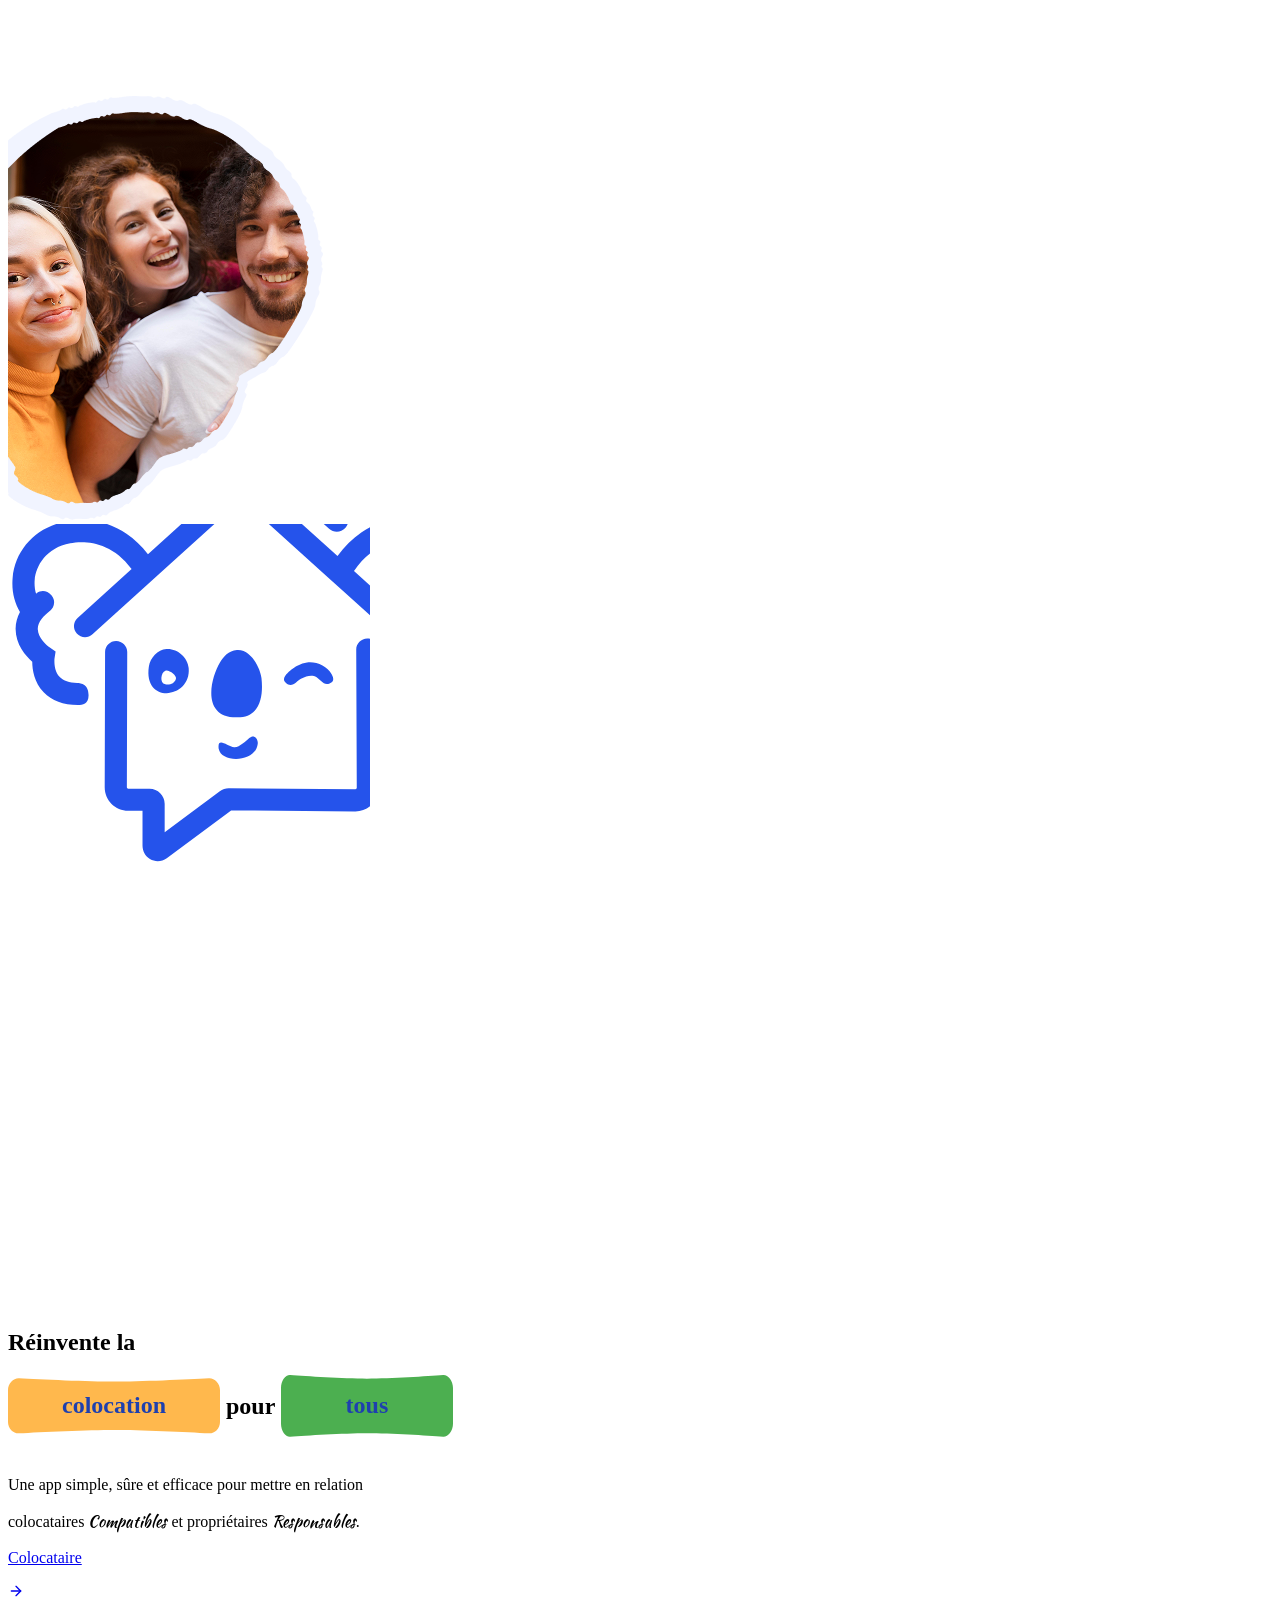
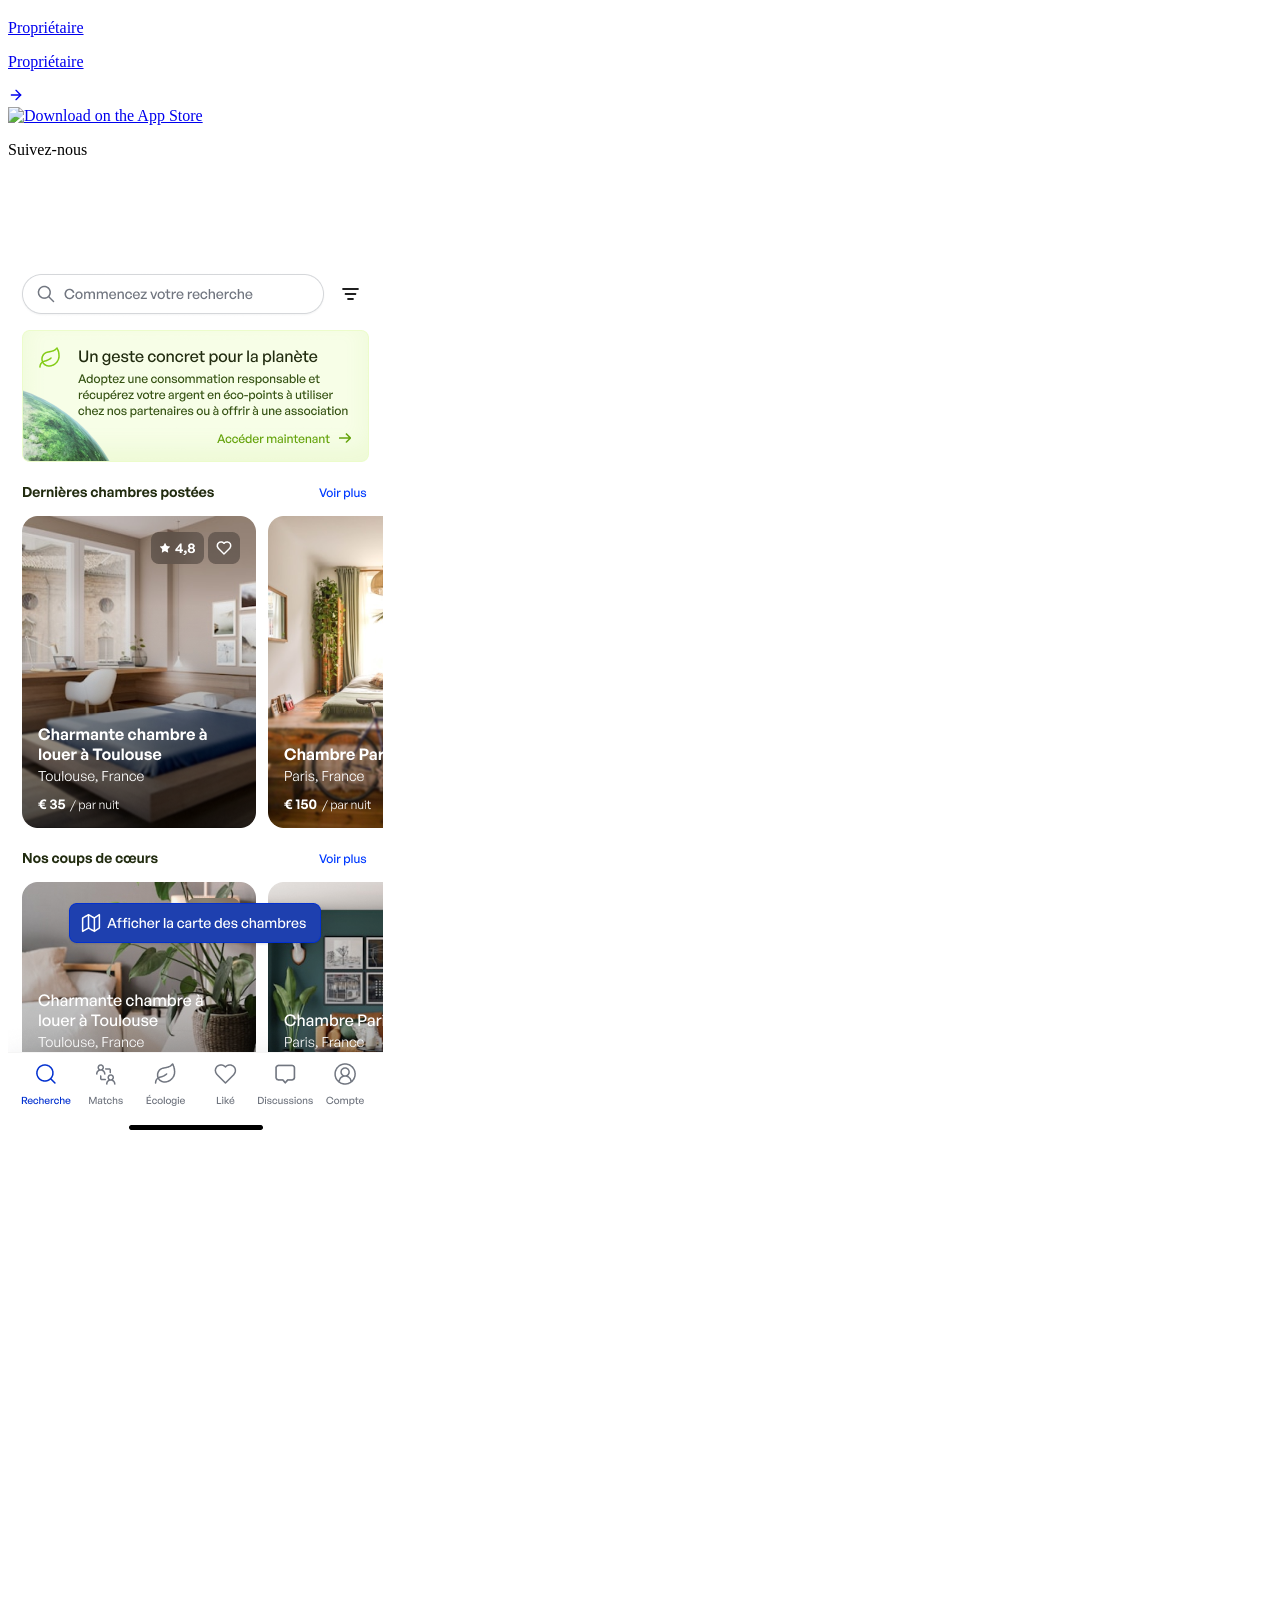
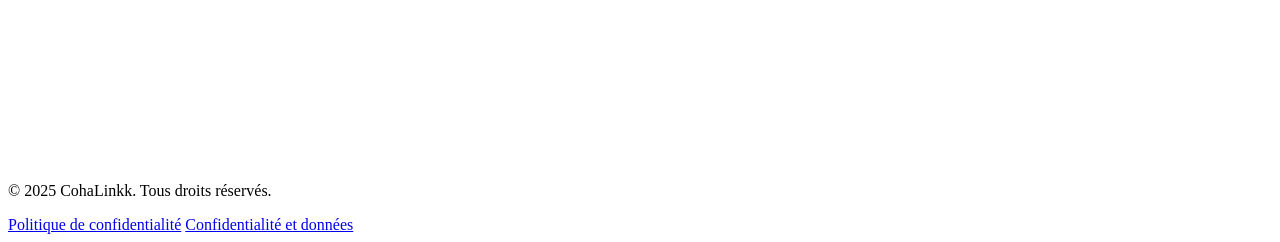
==== commit c16e5565: "feat: adding menu + remove bpi & add w-a-o" ====
--- a/index.html
+++ b/index.html
@@ -981,8 +981,8 @@
                   class="w-full h-full bg-white rounded-3xl flex items-center justify-center p-4 lg:p-6"
                 >
                   <img
-                    src="./assets/partners/bpi.png"
-                    alt="BPI France"
+                    src="./assets/partners/we-are-one.avif"
+                    alt="We Are One Academy"
                     class="w-full h-full object-contain"
                   />
                 </div>
@@ -1707,14 +1707,13 @@
                       rows="5"
                       placeholder="Laissez-nous un message..."
                       required
-                      minlength="20"
                       class="w-full px-4 py-3 border border-gray-300 rounded-lg focus:ring-2 focus:ring-blue-500 focus:border-blue-500 resize-none"
                       id="message-textarea"
                     ></textarea>
                     <div
                       class="absolute bottom-2 right-2 text-xs text-gray-400"
                     >
-                      <span id="message-counter">0</span>/20 caractères minimum
+                      <span id="message-counter">0</span>/5 mots minimum
                     </div>
                   </div>
                 </div>
@@ -1994,7 +1993,22 @@
     <script>
       // Gestion du formulaire de contact
       document.addEventListener("DOMContentLoaded", function () {
-        // Compteur de caractères pour le message
+        // Fonction pour compter les mots valides (au moins 2 caractères)
+        function countValidWords(text) {
+          // Regex pour extraire les mots (lettres, chiffres, caractères accentués)
+          // Un mot valide doit avoir au moins 2 caractères
+          const words = text
+            .trim()
+            .split(/\s+/)
+            .filter((word) => {
+              // Retirer la ponctuation et garder uniquement les caractères alphanumériques
+              const cleanWord = word.replace(/[^\w\u00C0-\u017F]/g, "");
+              return cleanWord.length >= 2;
+            });
+          return words.length;
+        }
+
+        // Compteur de mots pour le message
         const messageTextarea = document.getElementById("message-textarea");
         const messageCounter = document.getElementById("message-counter");
         const howKnowSelect = document.getElementById("how_know_cohalinkk");
@@ -2005,10 +2019,10 @@
 
         if (messageTextarea && messageCounter) {
           messageTextarea.addEventListener("input", function () {
-            const length = this.value.length;
-            messageCounter.textContent = length;
-
-            if (length >= 20) {
+            const wordCount = countValidWords(this.value);
+            messageCounter.textContent = wordCount;
+
+            if (wordCount >= 5) {
               messageCounter.classList.remove("text-red-400");
               messageCounter.classList.add("text-green-500");
             } else {
@@ -2175,6 +2189,7 @@
         const errorMessage = document.getElementById("error-message");
         const submitButton = form.querySelector('button[type="submit"]');
         const originalButtonText = submitButton.textContent;
+        const originalErrorMessageContent = errorMessage.innerHTML;
 
         // Gestion de l'option "Autre" pour le champ "Comment avez-vous connu"
         if (howKnowSelect && howKnowOtherWrapper && howKnowOtherInput) {
@@ -2193,6 +2208,32 @@
         form.addEventListener("submit", function (e) {
           e.preventDefault(); // Empêcher la soumission normale du formulaire
 
+          // Validation du nombre de mots dans le message
+          const messageValue = messageTextarea.value.trim();
+          const wordCount = countValidWords(messageValue);
+
+          if (wordCount < 5) {
+            // Afficher un message d'erreur spécifique pour le nombre de mots
+            errorMessage.innerHTML = `
+              <p class="font-semibold">❌ Message trop court</p>
+              <p class="text-sm">
+                Veuillez écrire au moins 5 mots valides (${wordCount}/5 mots).
+              </p>
+            `;
+            errorMessage.classList.remove("hidden");
+
+            // Mettre en évidence le textarea
+            messageTextarea.classList.add("border-red-500");
+            messageTextarea.focus();
+
+            // Retirer la classe après 3 secondes
+            setTimeout(() => {
+              messageTextarea.classList.remove("border-red-500");
+            }, 3000);
+
+            return;
+          }
+
           // Animation du bouton
           anime({
             targets: submitButton,
@@ -2208,6 +2249,8 @@
           // Masquer les messages précédents
           confirmationMessage.classList.add("hidden");
           errorMessage.classList.add("hidden");
+          // Restaurer le message d'erreur par défaut
+          errorMessage.innerHTML = originalErrorMessageContent;
 
           // Récupérer les données du formulaire
           const formData = new FormData(form);
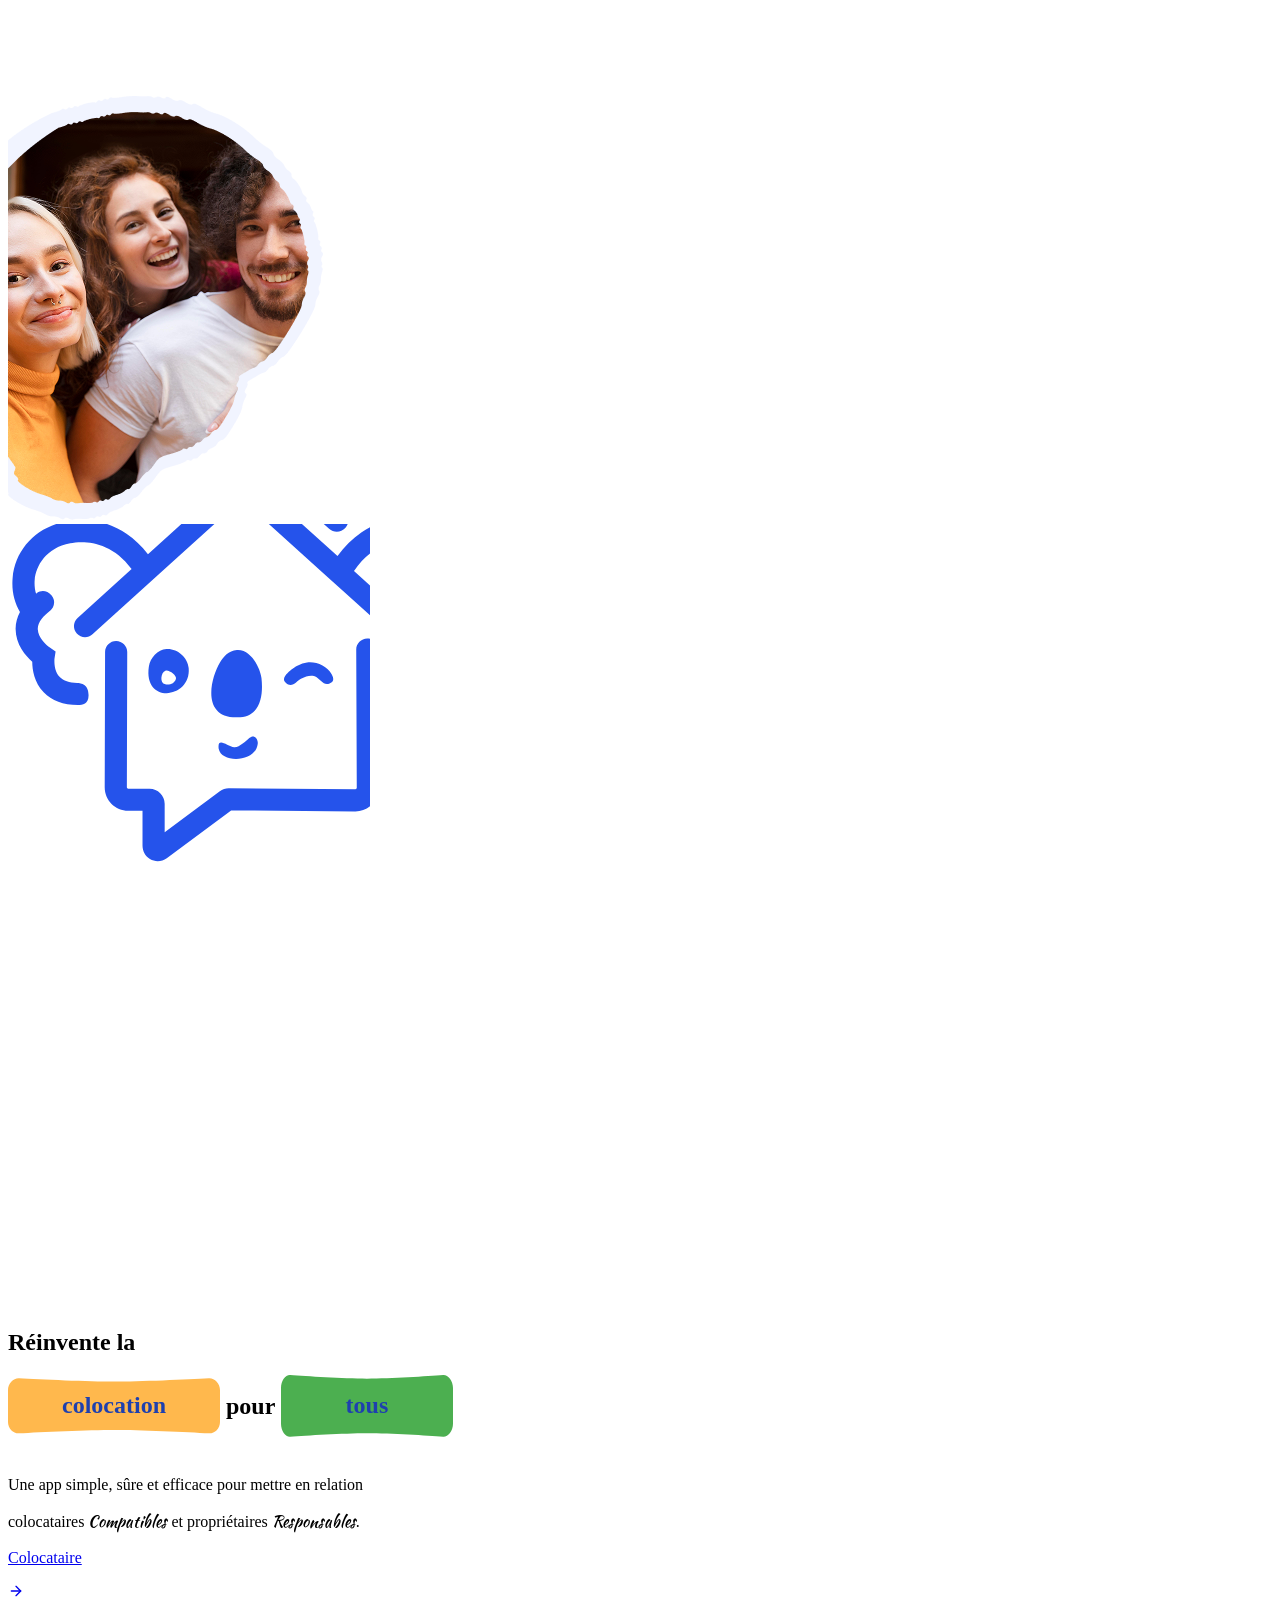
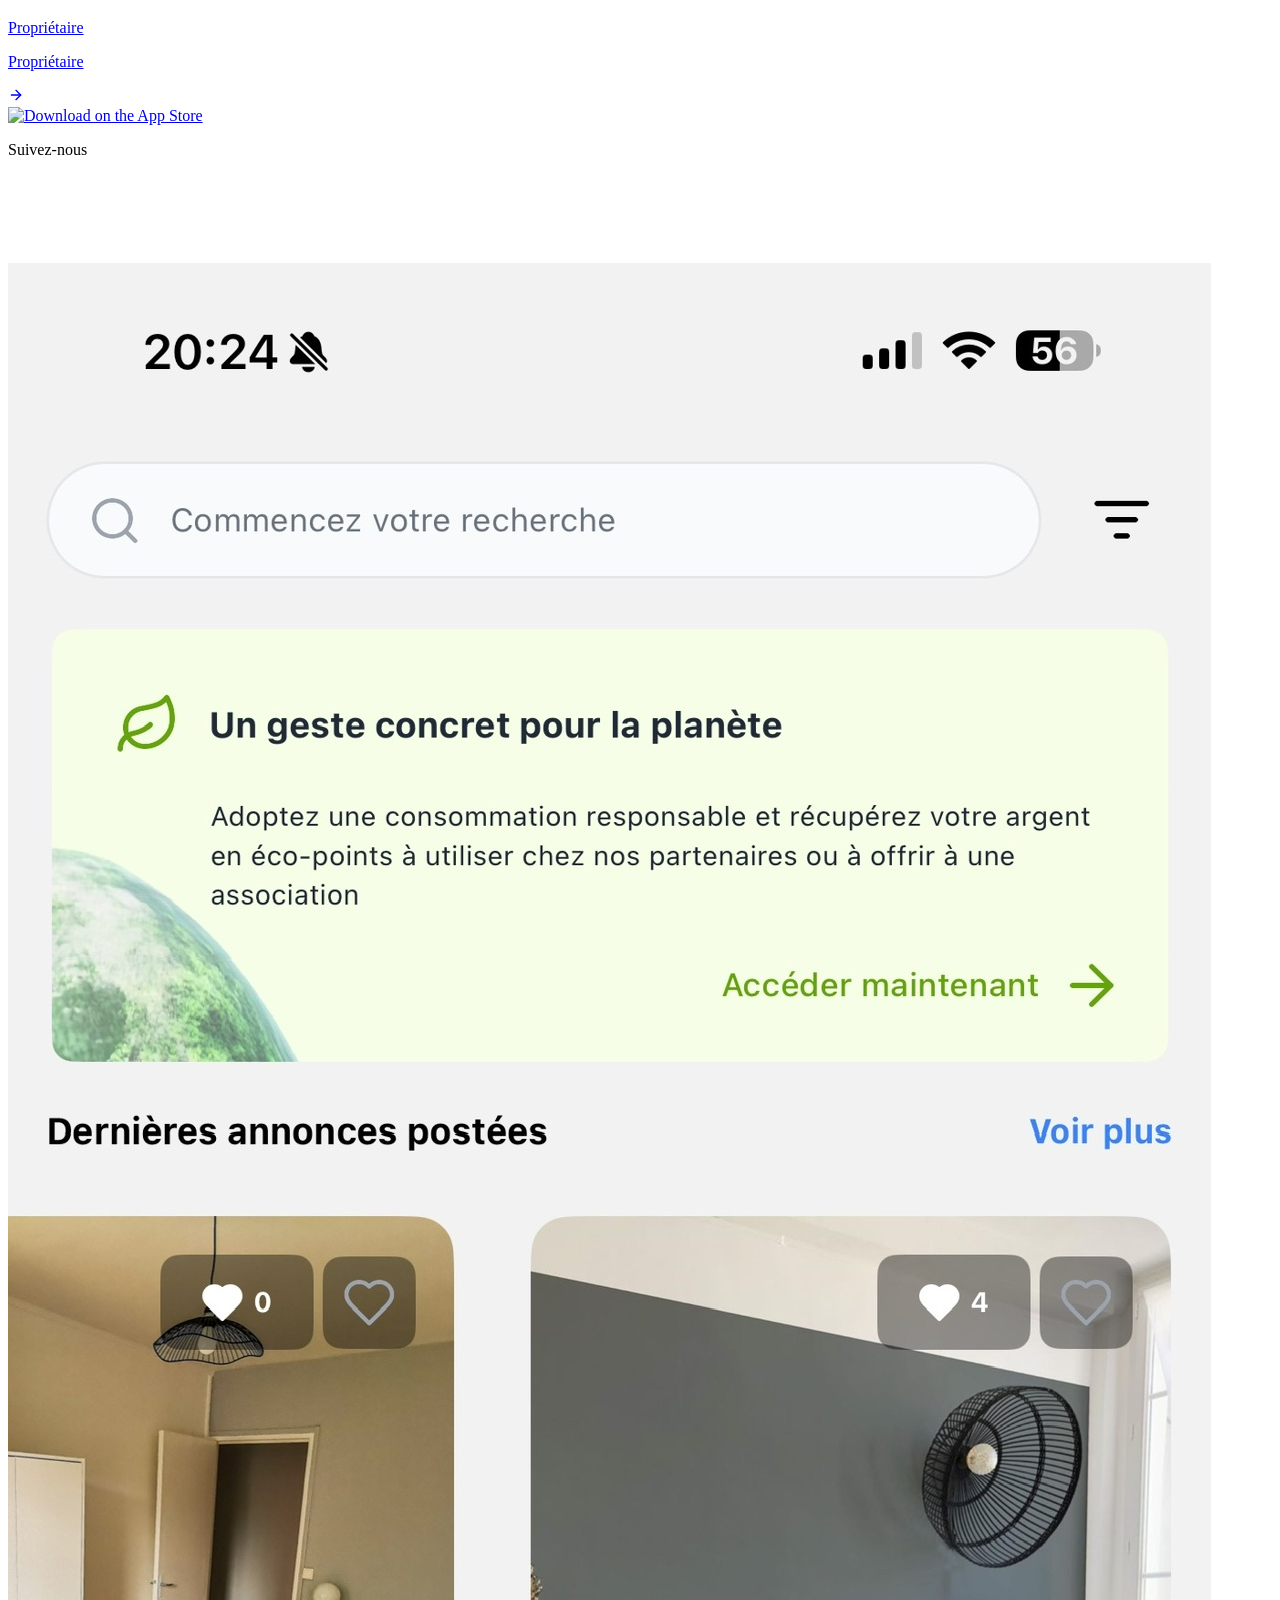
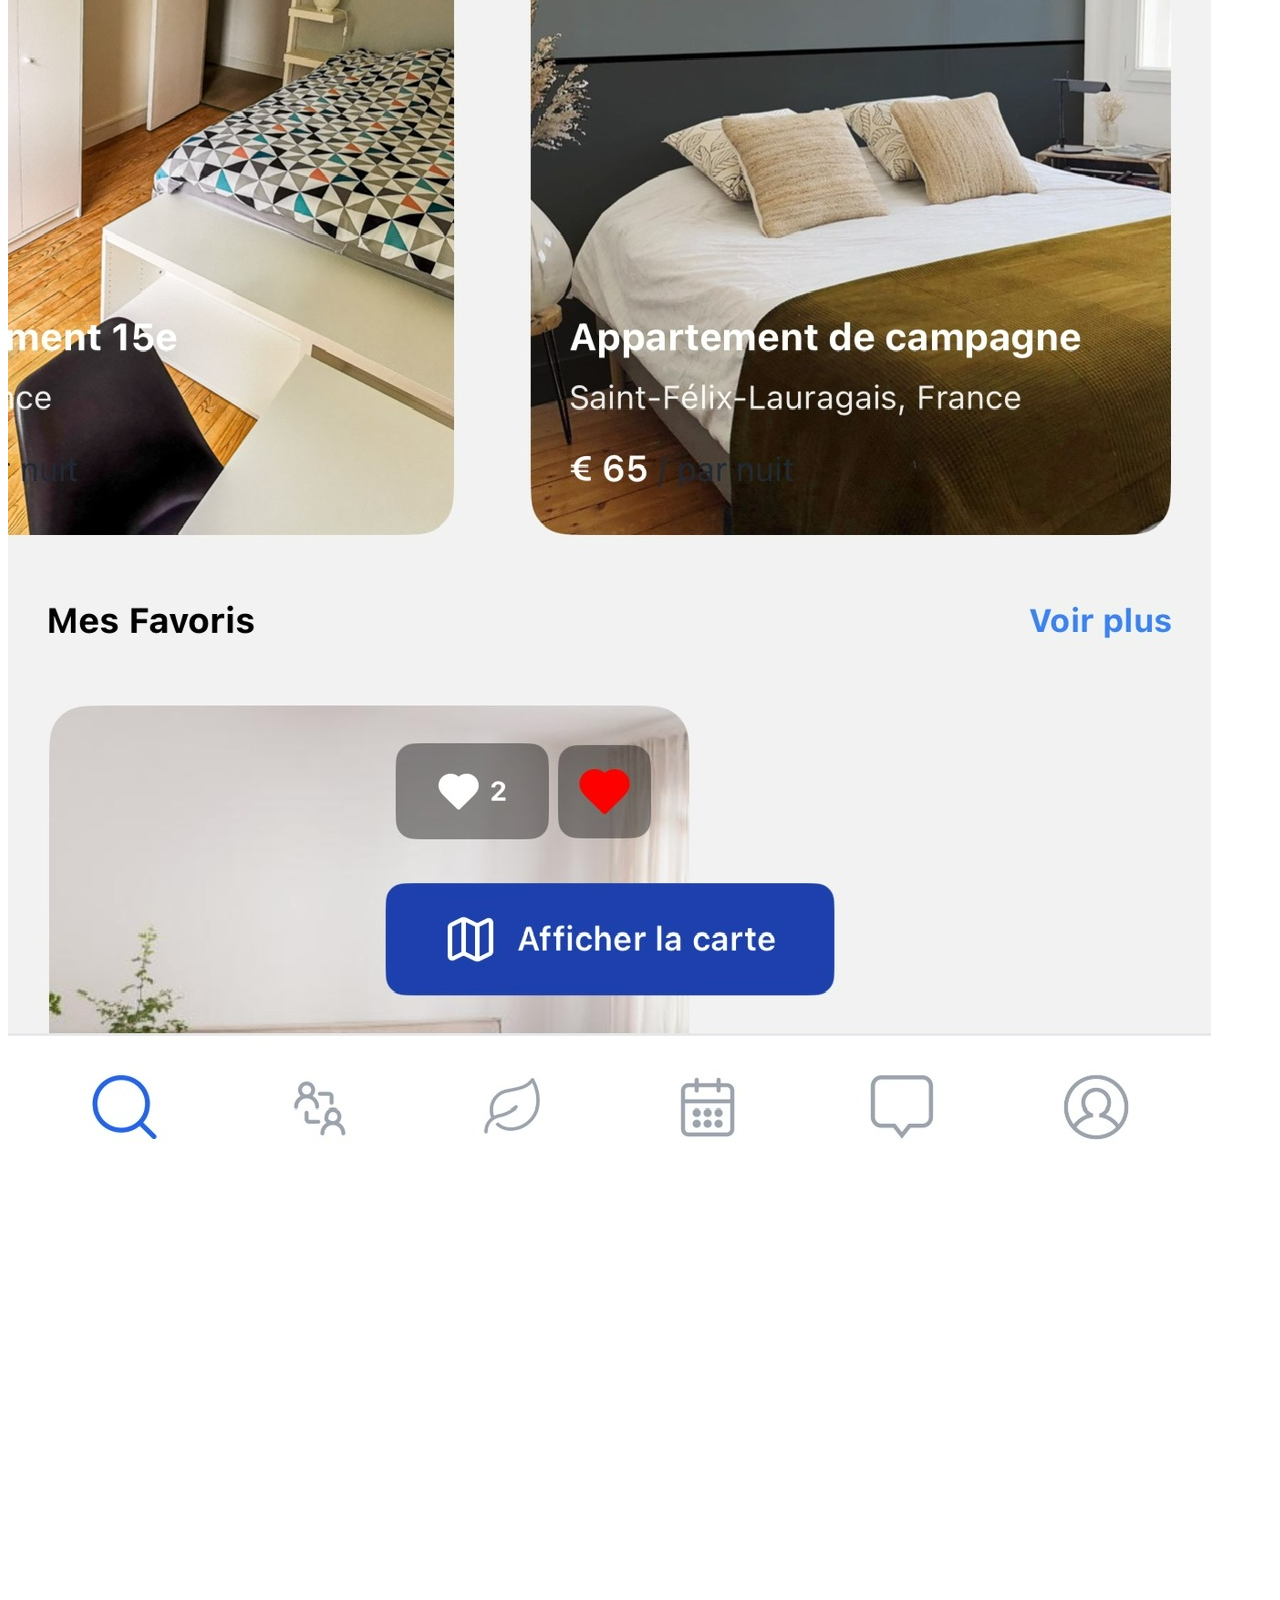
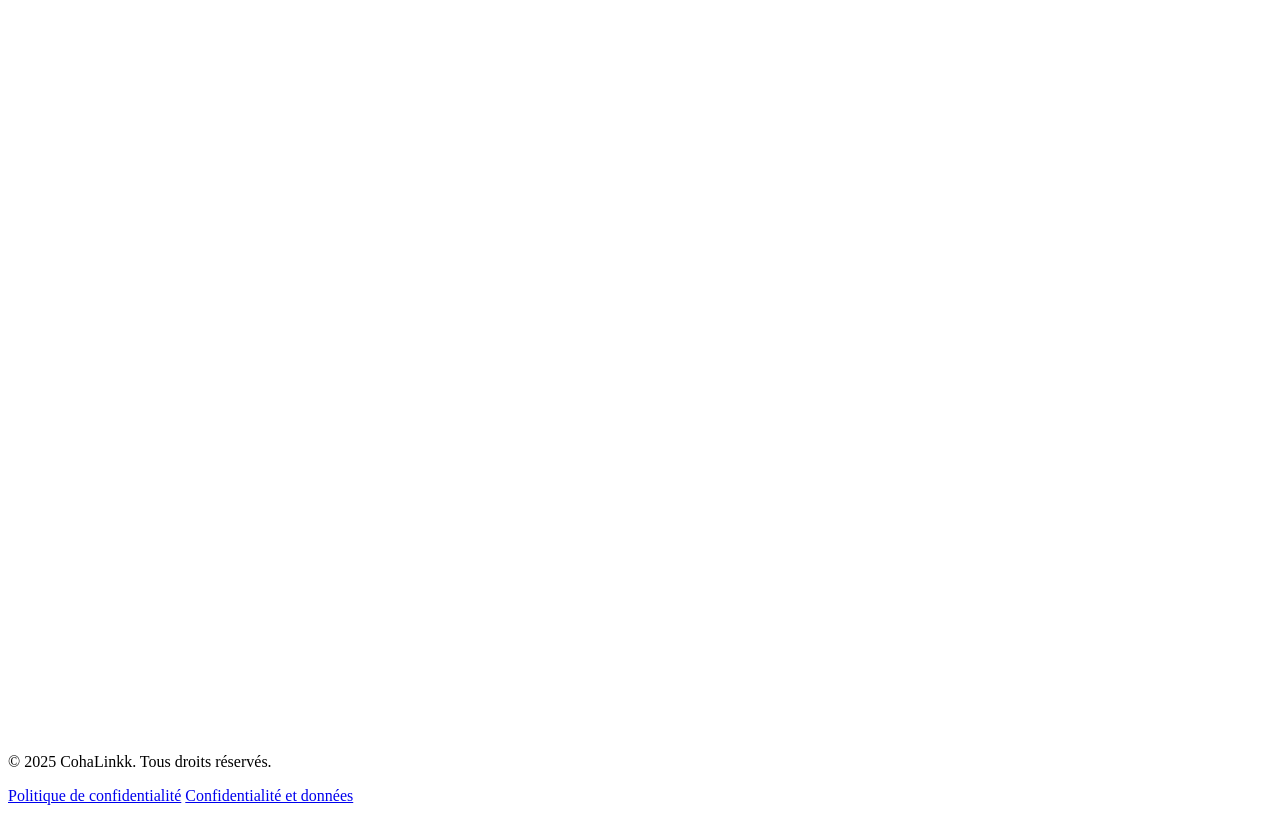
==== commit f4c25e25: "fix: update images mock" ====
--- a/index.html
+++ b/index.html
@@ -921,8 +921,8 @@
                   class="rounded-[1rem] lg:rounded-[1.5rem] overflow-hidden w-[124px] lg:w-[150px] h-[264px] lg:h-[310px] bg-white"
                 >
                   <img
-                    src="./assets/capture-main.png"
-                    class="w-full h-full object-cover"
+                    src="./assets/accueil.jpeg"
+                    class="w-full h-full object-cover mt-3 lg:mt-4"
                     alt="Application mobile CohaLinkk - Interface de colocation avec matching intelligent"
                     loading="lazy"
                   />
@@ -1366,7 +1366,7 @@
                   class="rounded-[1.5rem] lg:rounded-[2rem] overflow-hidden w-[150px] lg:w-[212px] h-[310px] lg:h-[452px] bg-white"
                 >
                   <img
-                    src="./assets/choice-chambre.png"
+                    src="./assets/choix-chambre.jpeg"
                     class="w-full h-full object-cover"
                     alt="Interface de sélection de chambre dans l'application CohaLinkk"
                     loading="lazy"
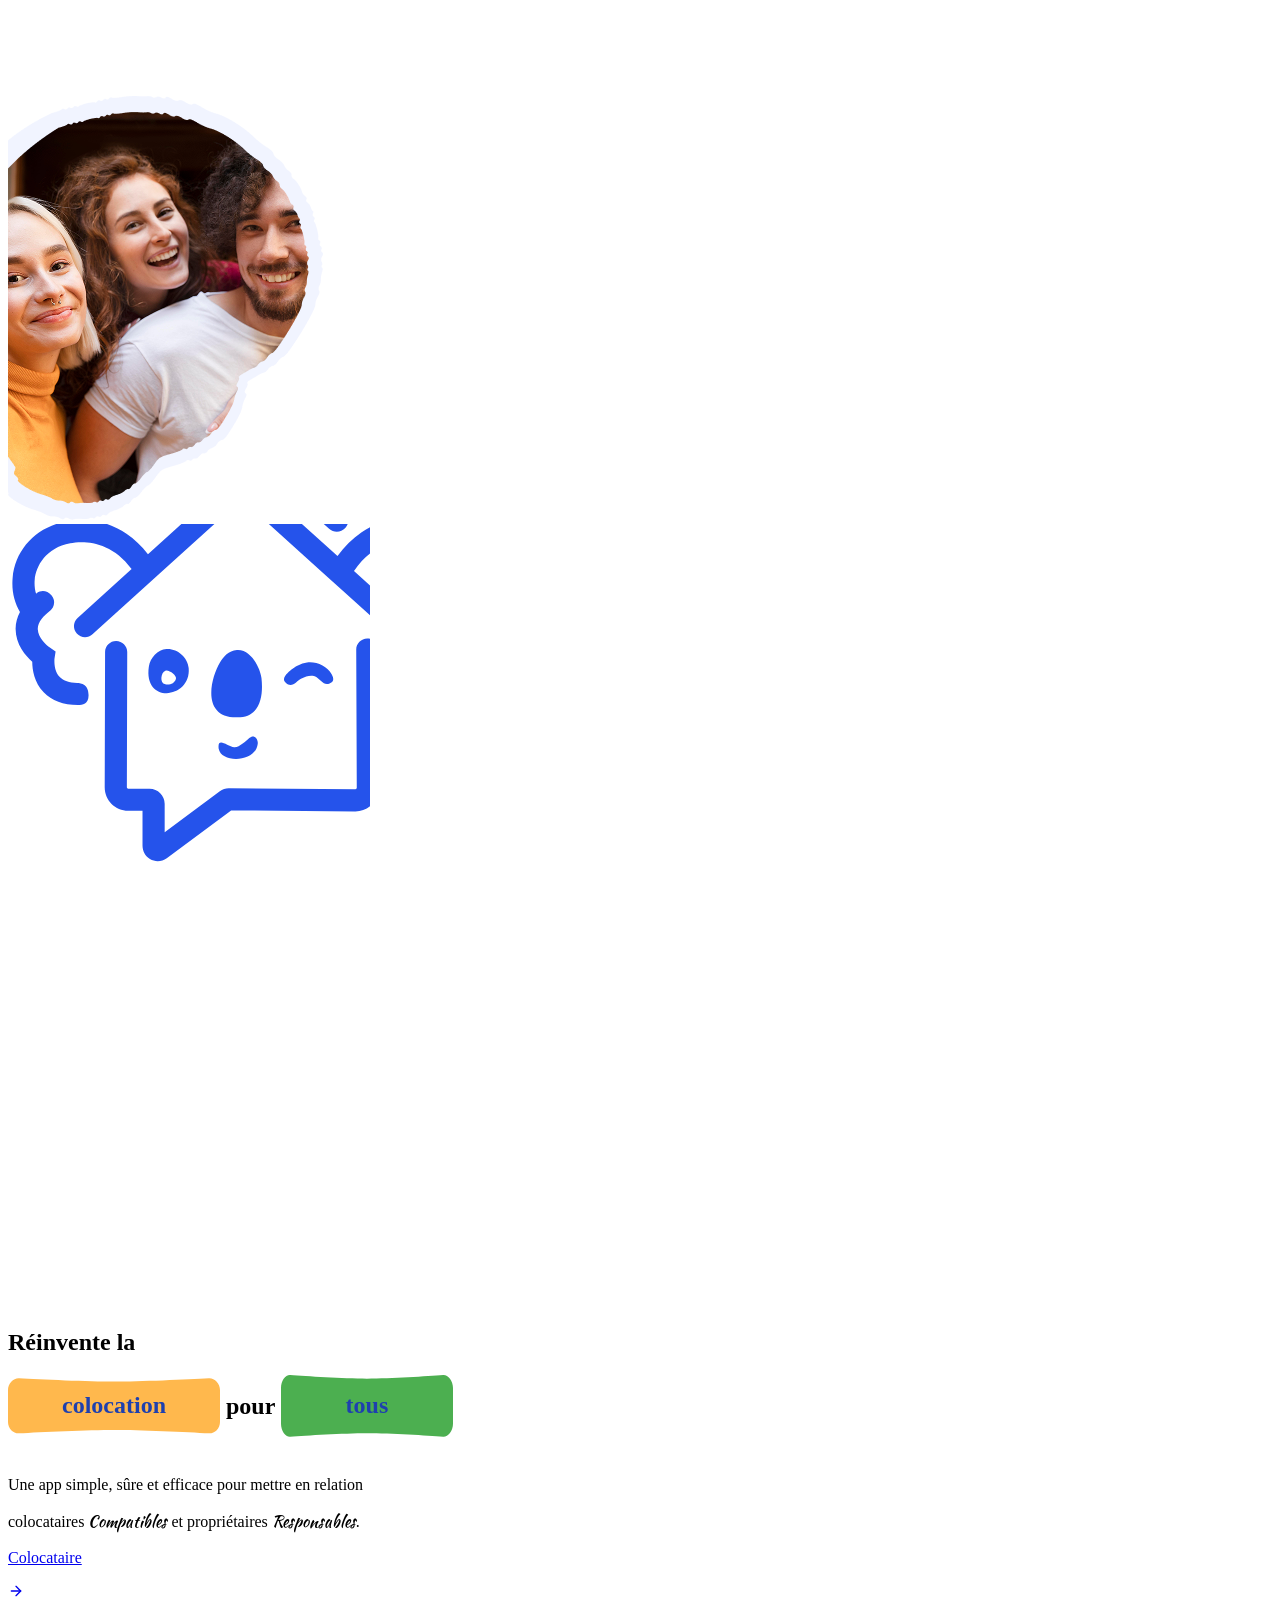
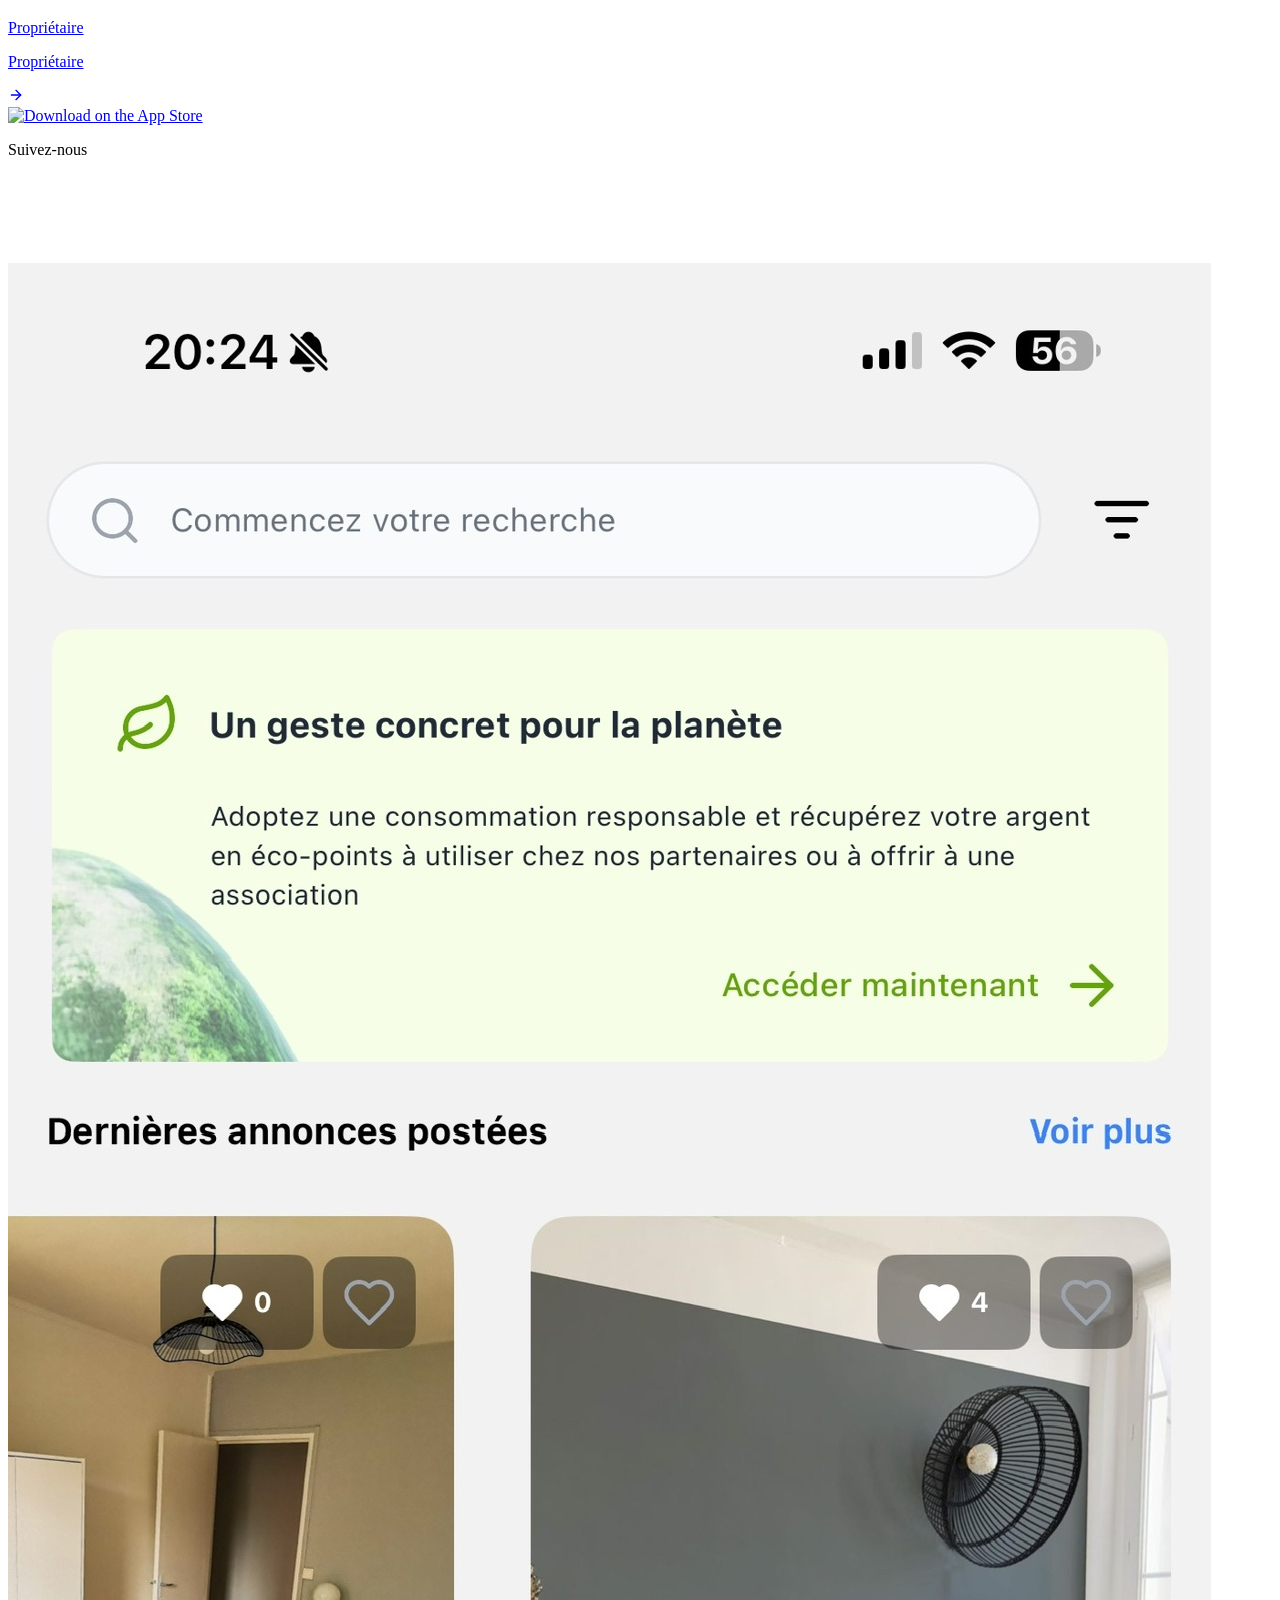
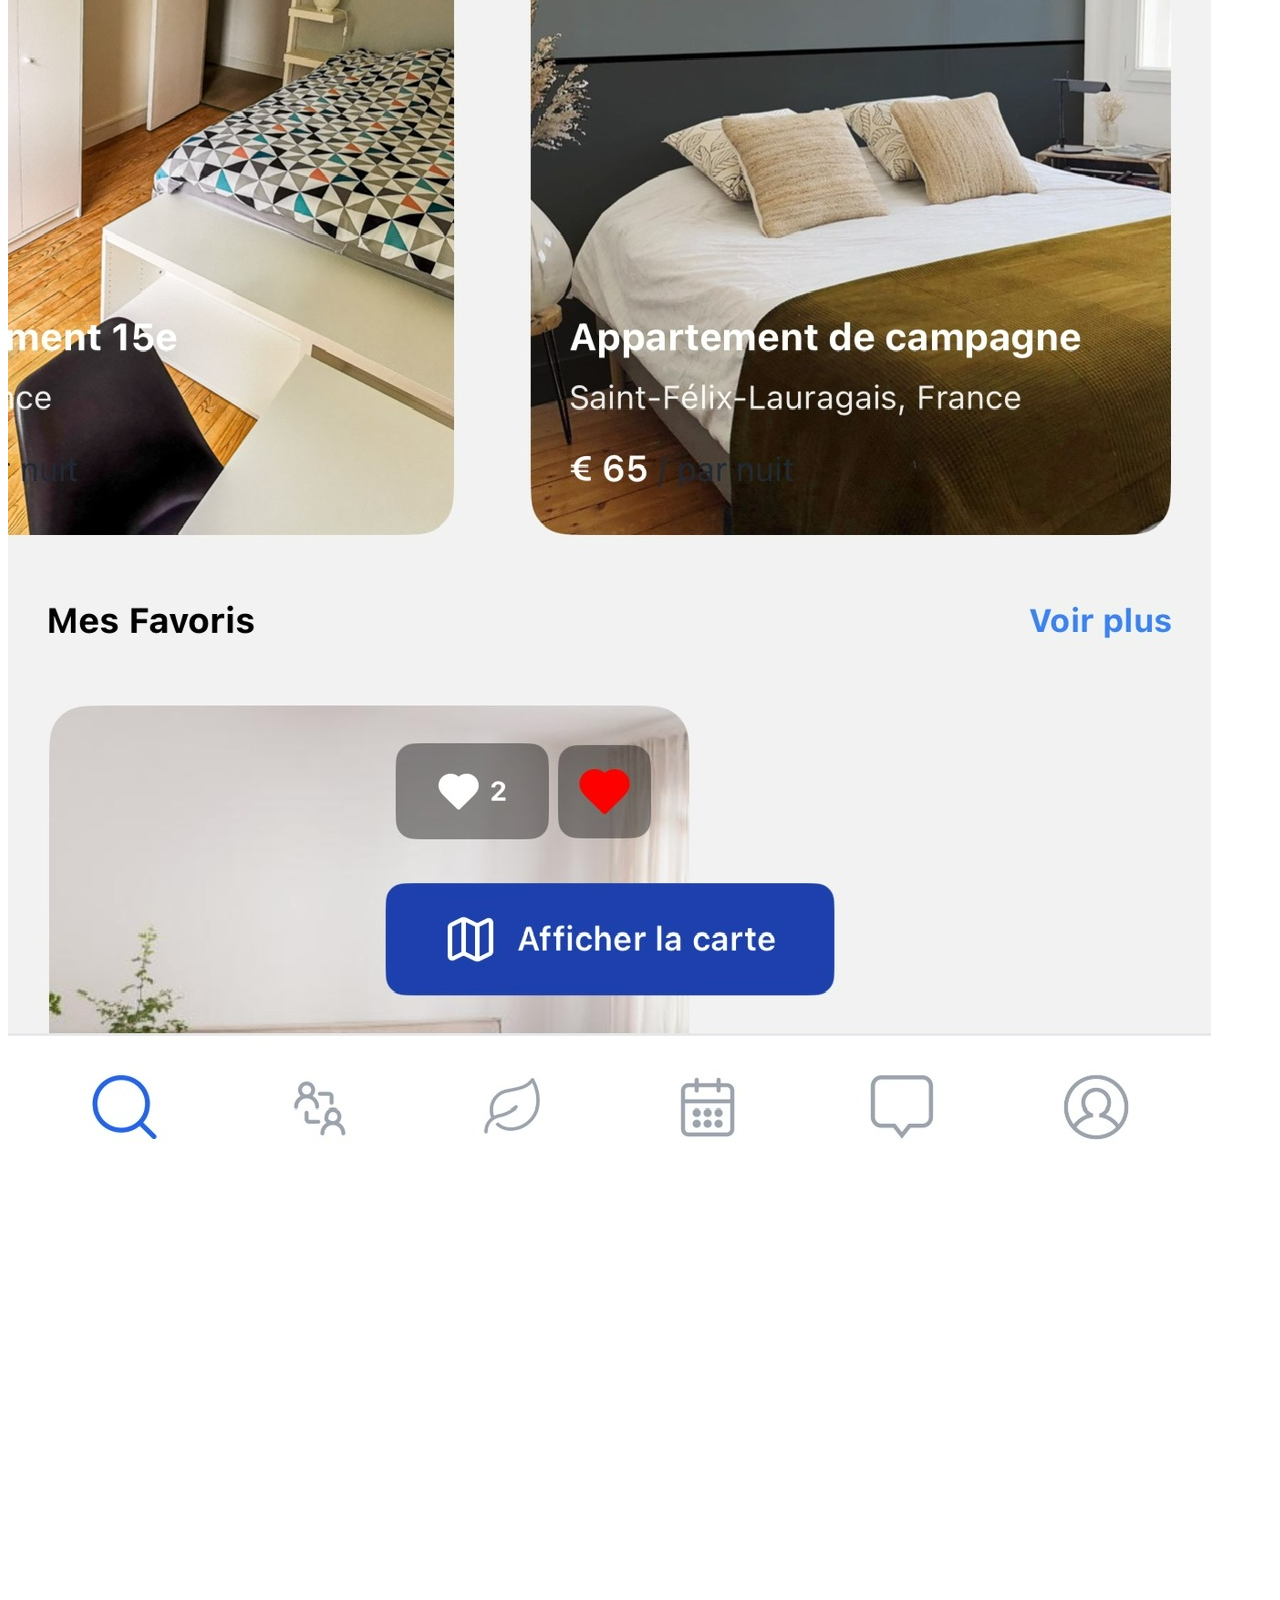
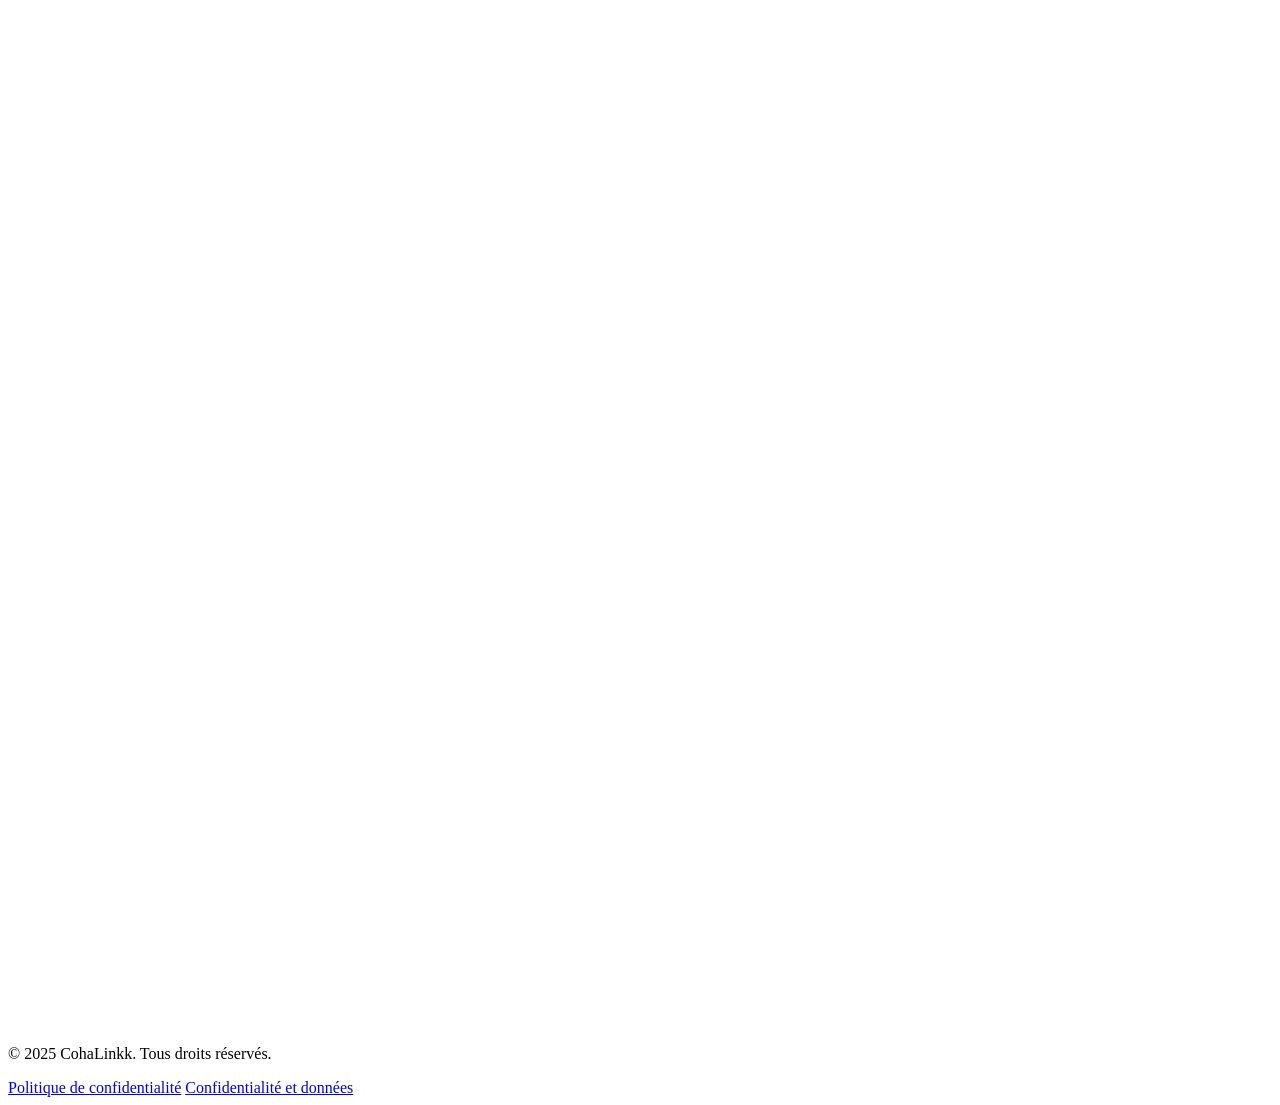
==== commit d75bf88f: "fix: update screen" ====
--- a/index.html
+++ b/index.html
@@ -1366,7 +1366,7 @@
                   class="rounded-[1.5rem] lg:rounded-[2rem] overflow-hidden w-[150px] lg:w-[212px] h-[310px] lg:h-[452px] bg-white"
                 >
                   <img
-                    src="./assets/choix-chambre.jpeg"
+                    src="./assets/eco-screen.jpeg"
                     class="w-full h-full object-cover"
                     alt="Interface de sélection de chambre dans l'application CohaLinkk"
                     loading="lazy"
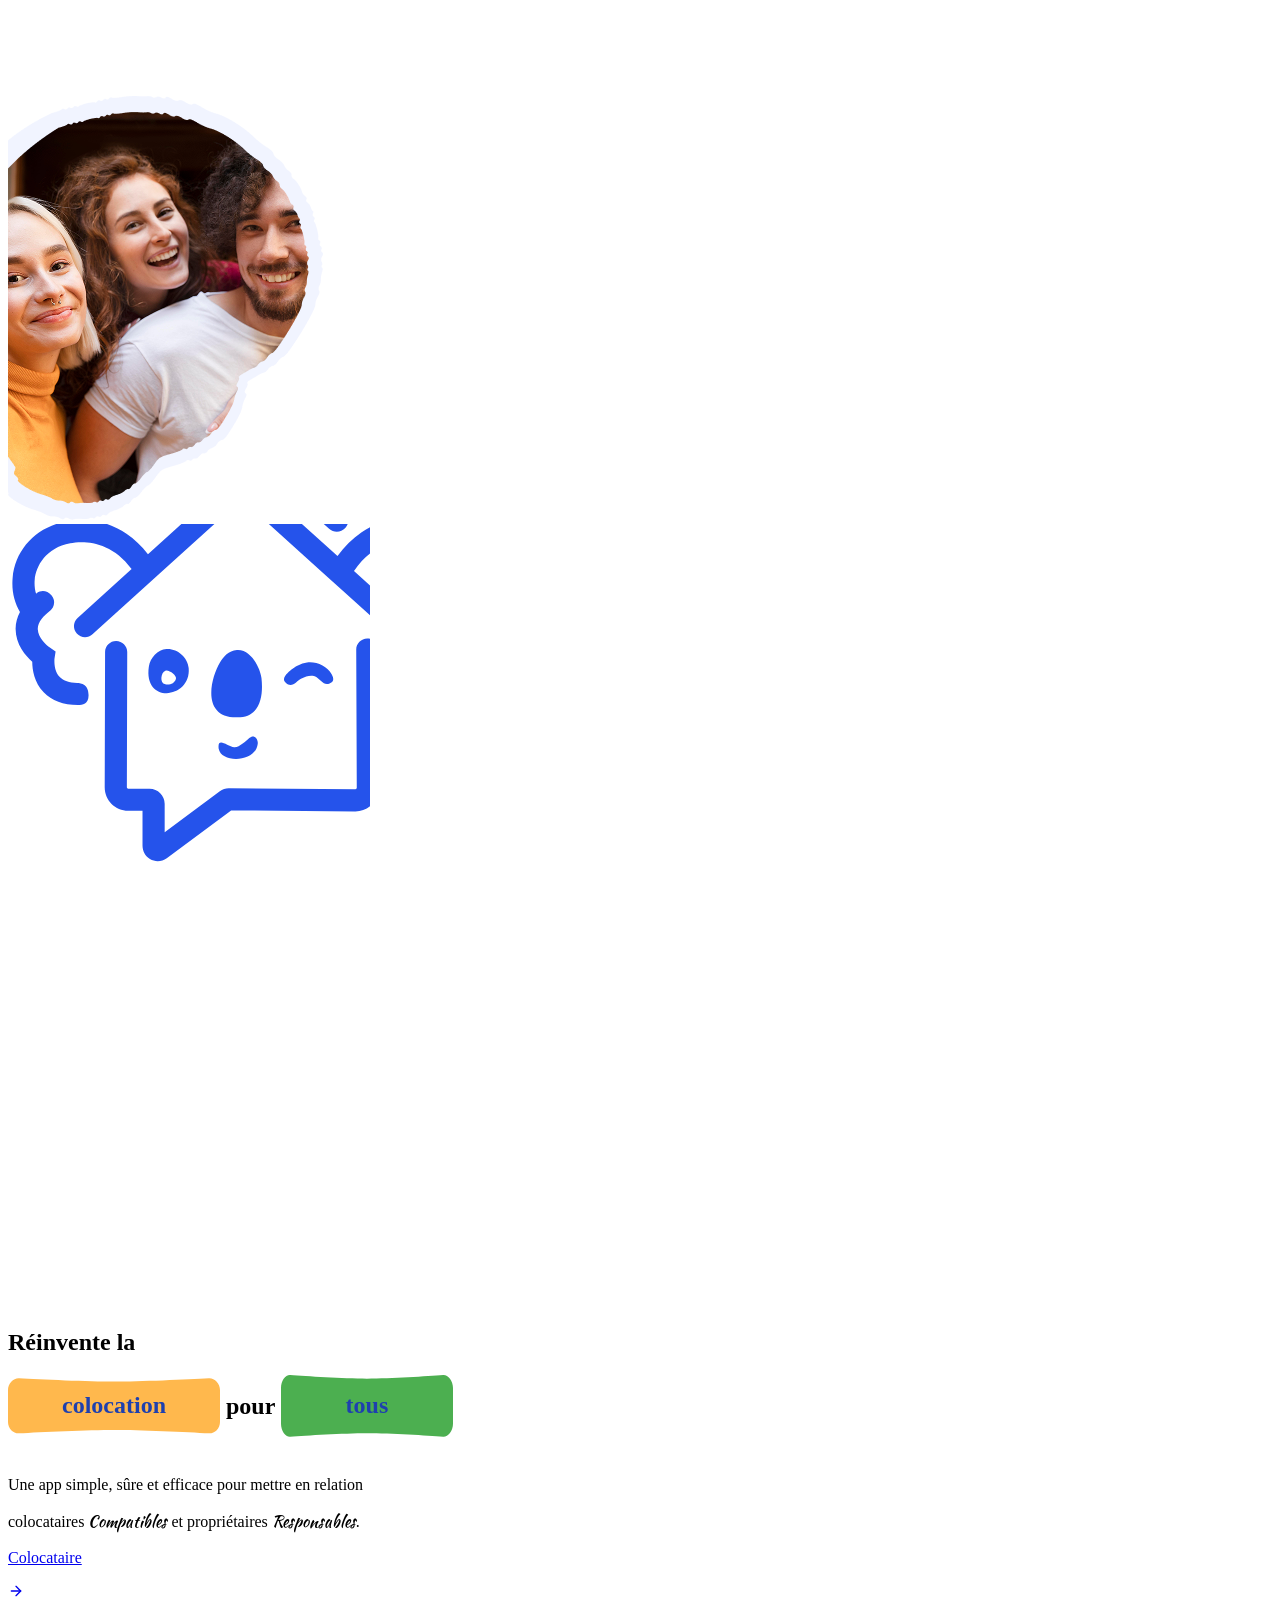
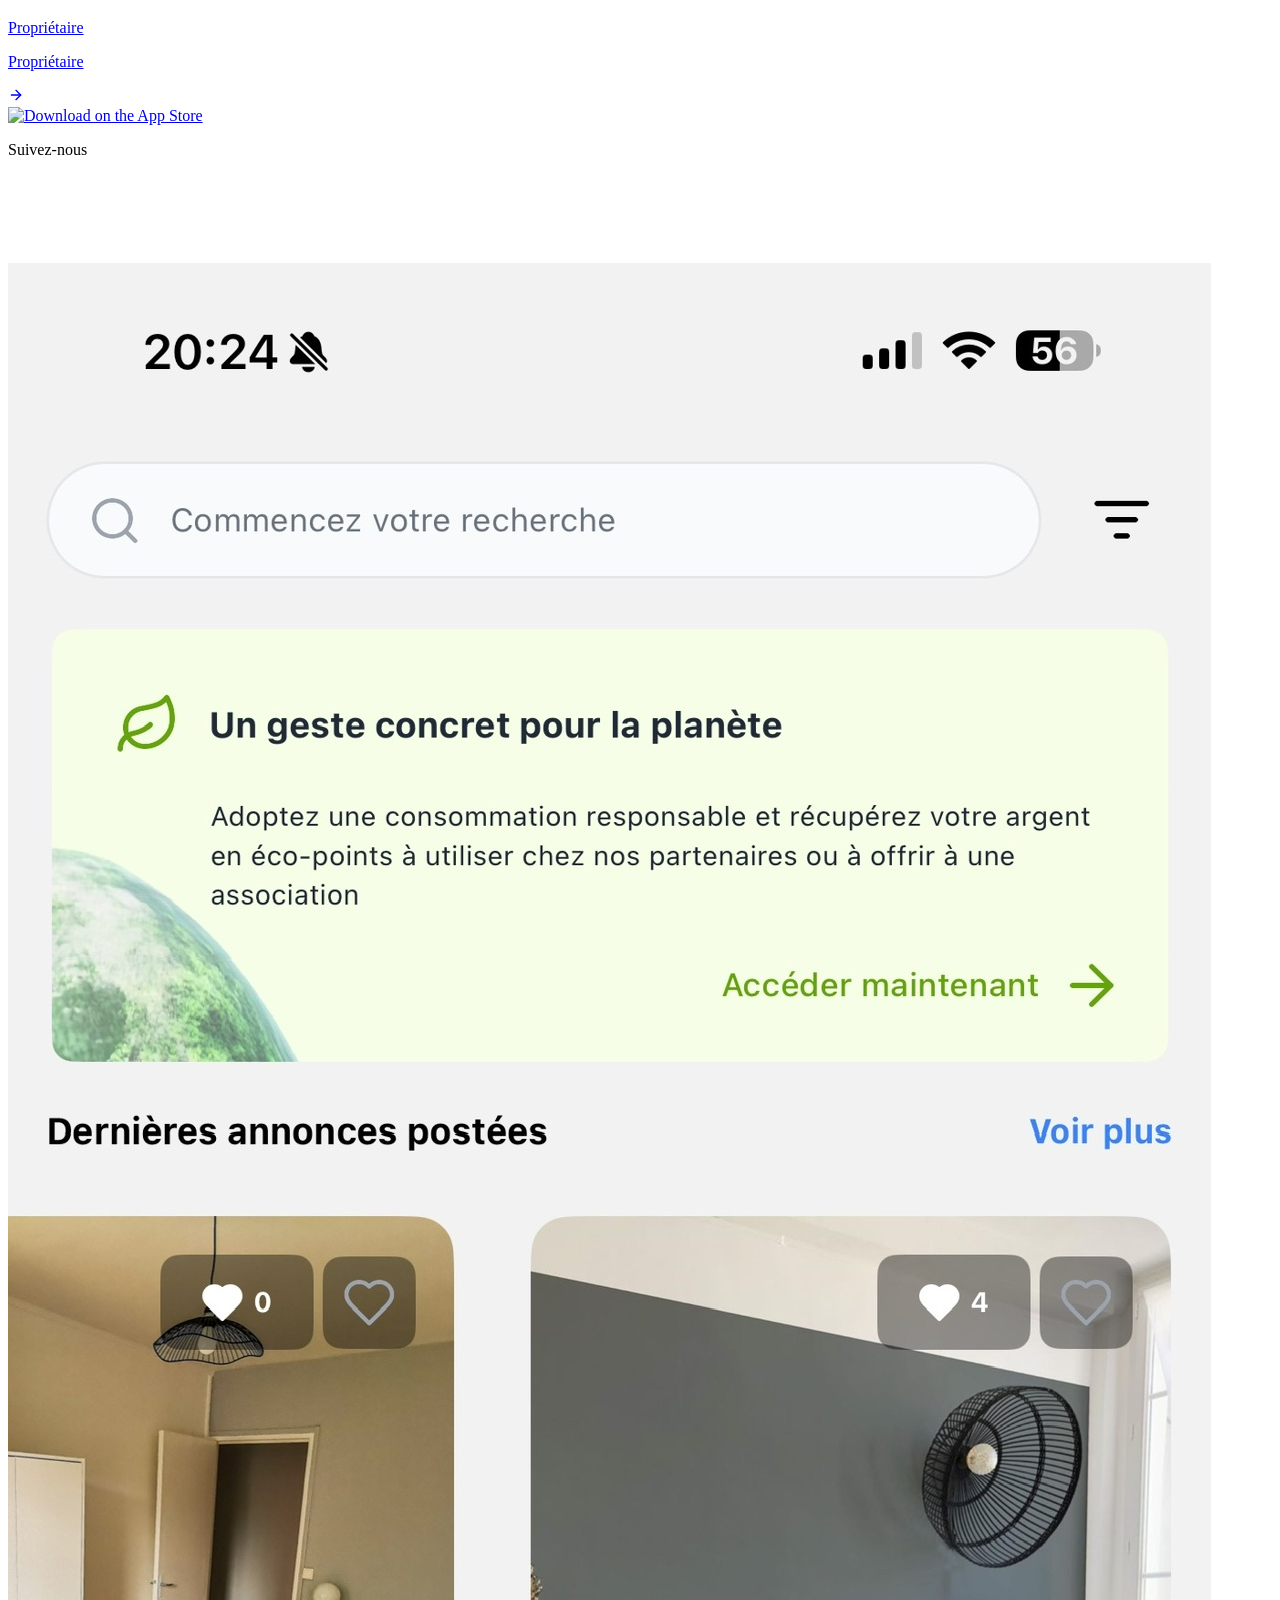
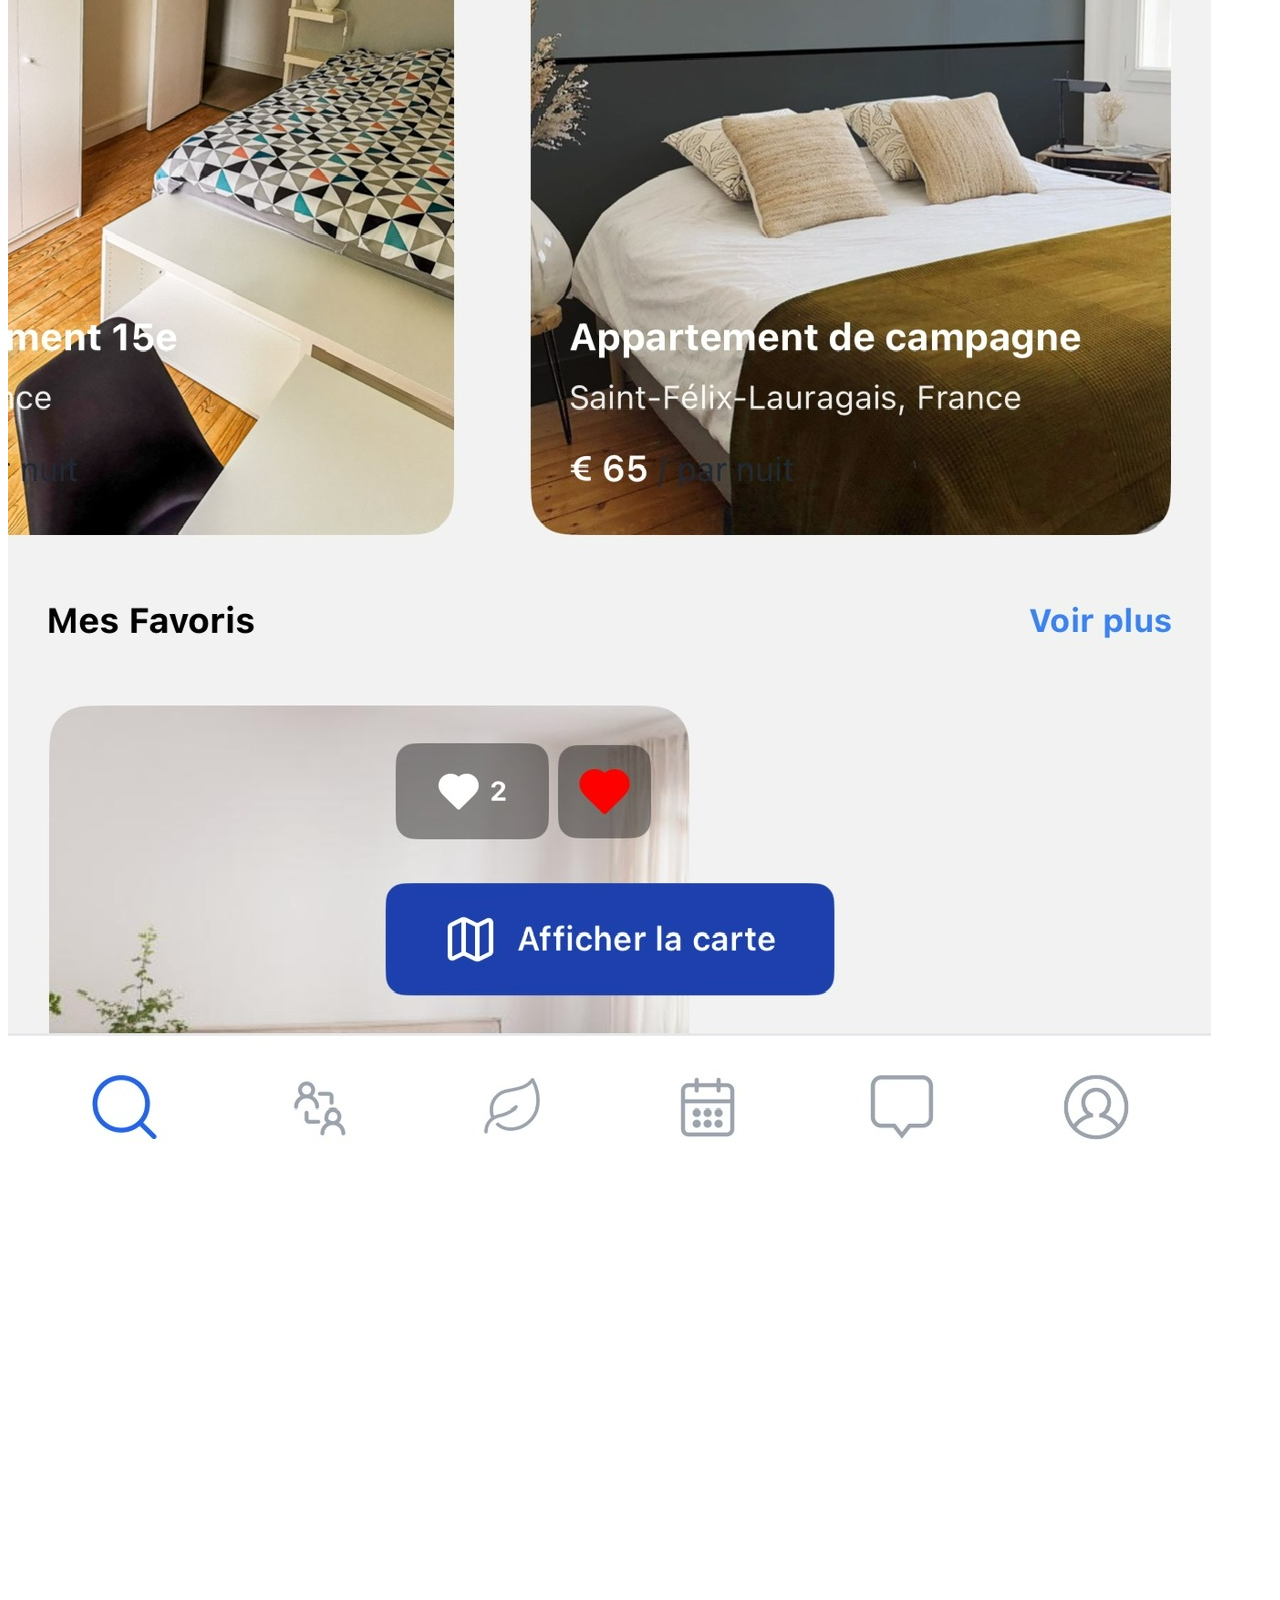
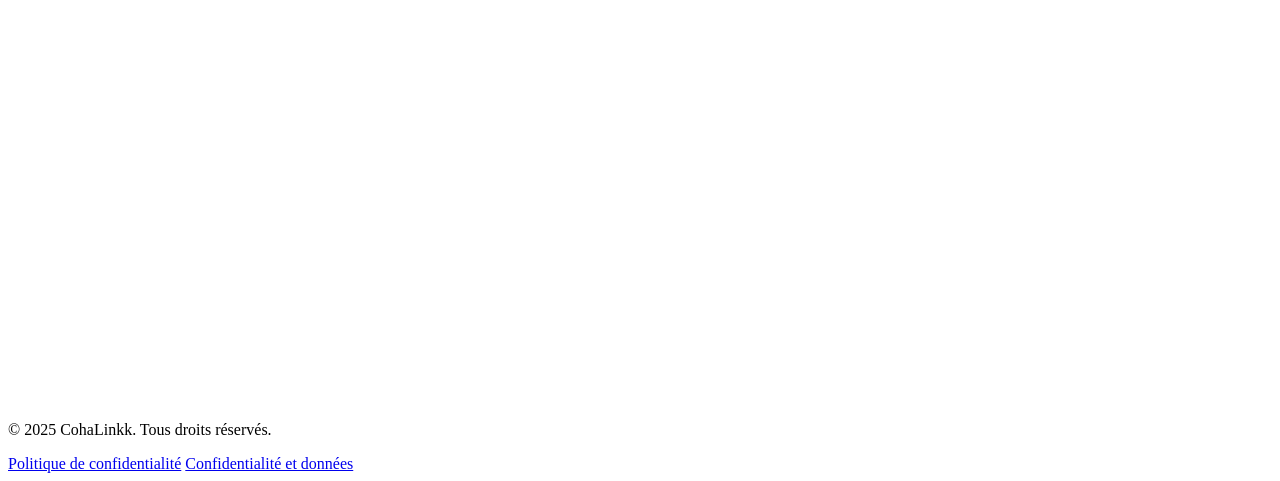
==== commit 40a9b231: "feat: adding partner BPI" ====
--- a/index.html
+++ b/index.html
@@ -970,7 +970,7 @@
               </div>
             </div>
 
-            <!-- Logo BPI -->
+            <!-- Logo We Are One Academy -->
             <div
               class="partner-card relative transform hover:scale-110 transition-all duration-300"
             >
@@ -983,6 +983,25 @@
                   <img
                     src="./assets/partners/we-are-one.avif"
                     alt="We Are One Academy"
+                    class="w-full h-full object-contain"
+                  />
+                </div>
+              </div>
+            </div>
+
+            <!-- Logo BPI -->
+            <div
+              class="partner-card relative transform hover:scale-110 transition-all duration-300"
+            >
+              <div
+                class="w-24 h-24 sm:w-32 sm:h-32 lg:w-40 lg:h-40 rounded-3xl p-1 bg-gradient-to-r from-green-400 via-blue-900 via-blue-800 to-yellow-400 hover:shadow-2xl transition-all duration-300"
+              >
+                <div
+                  class="w-full h-full bg-white rounded-3xl flex items-center justify-center p-4 lg:p-6"
+                >
+                  <img
+                    src="./assets/partners/bpi-france.webp"
+                    alt="BPI France"
                     class="w-full h-full object-contain"
                   />
                 </div>
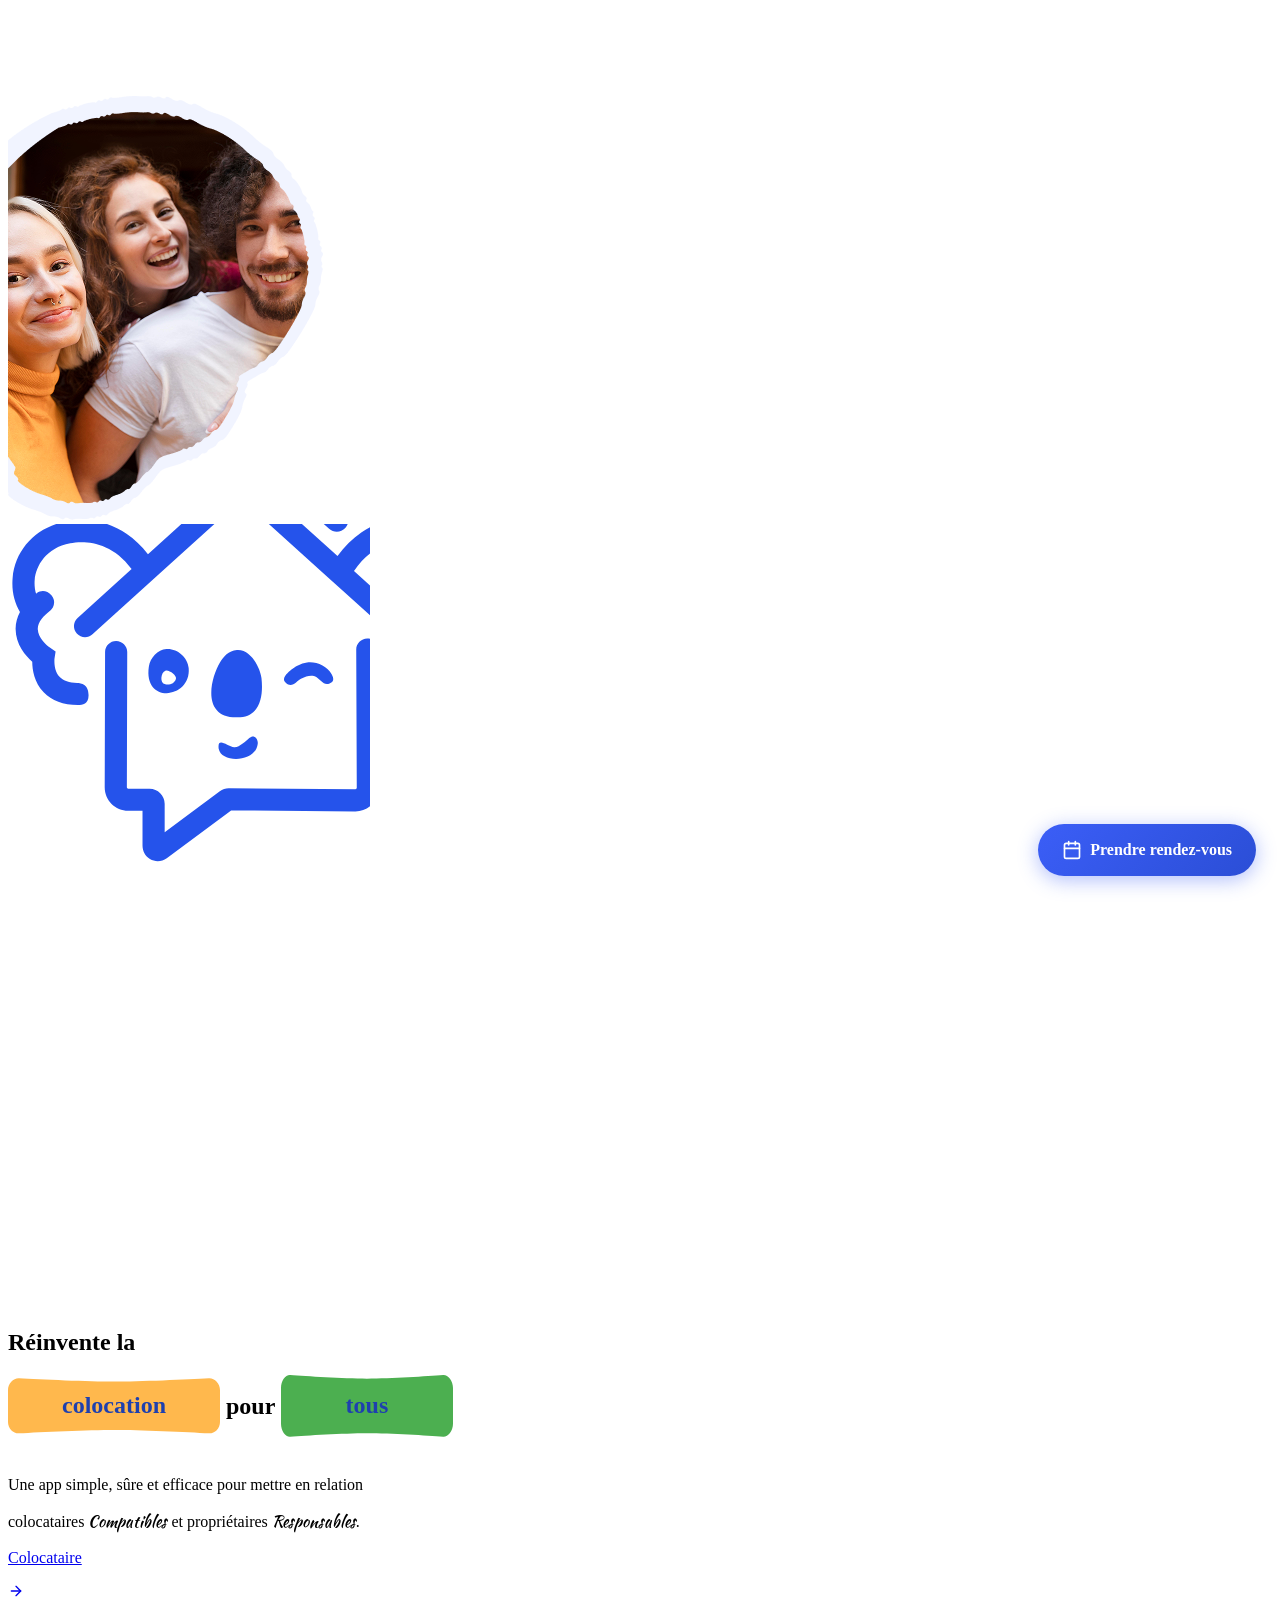
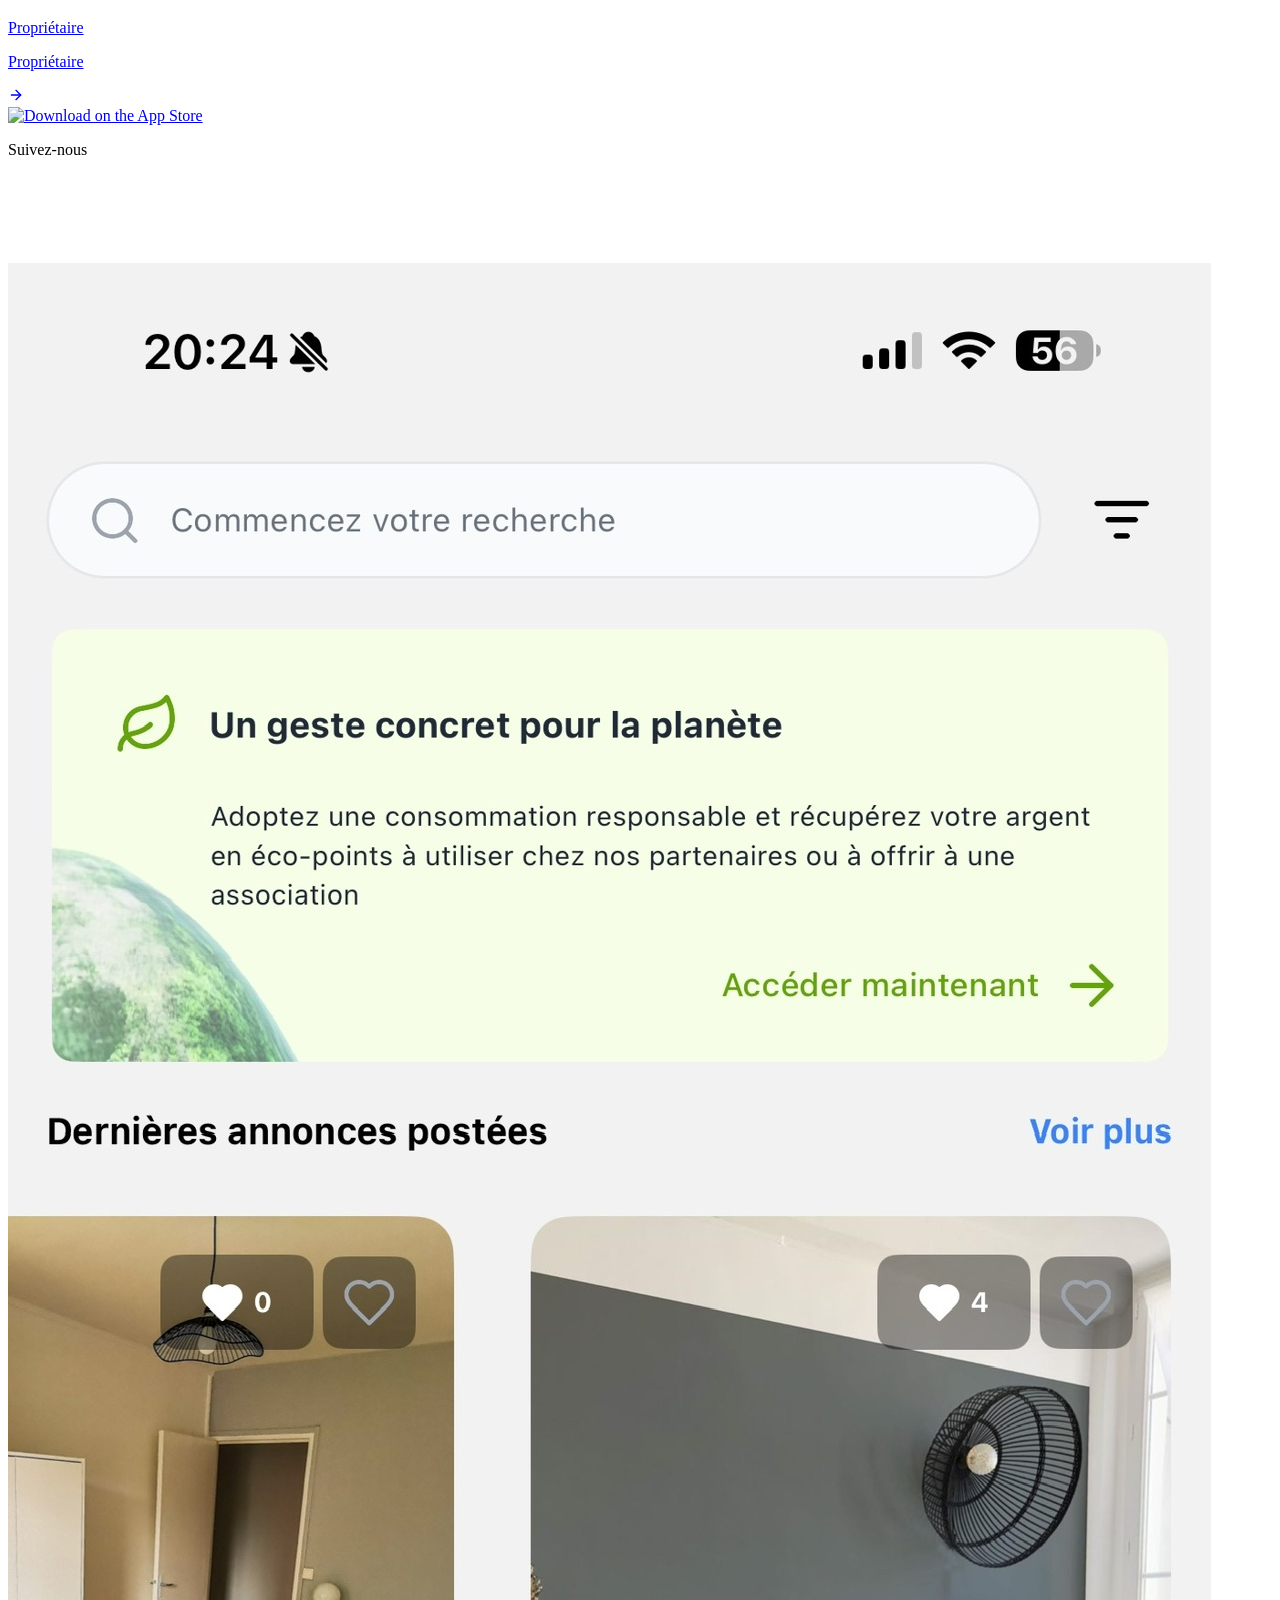
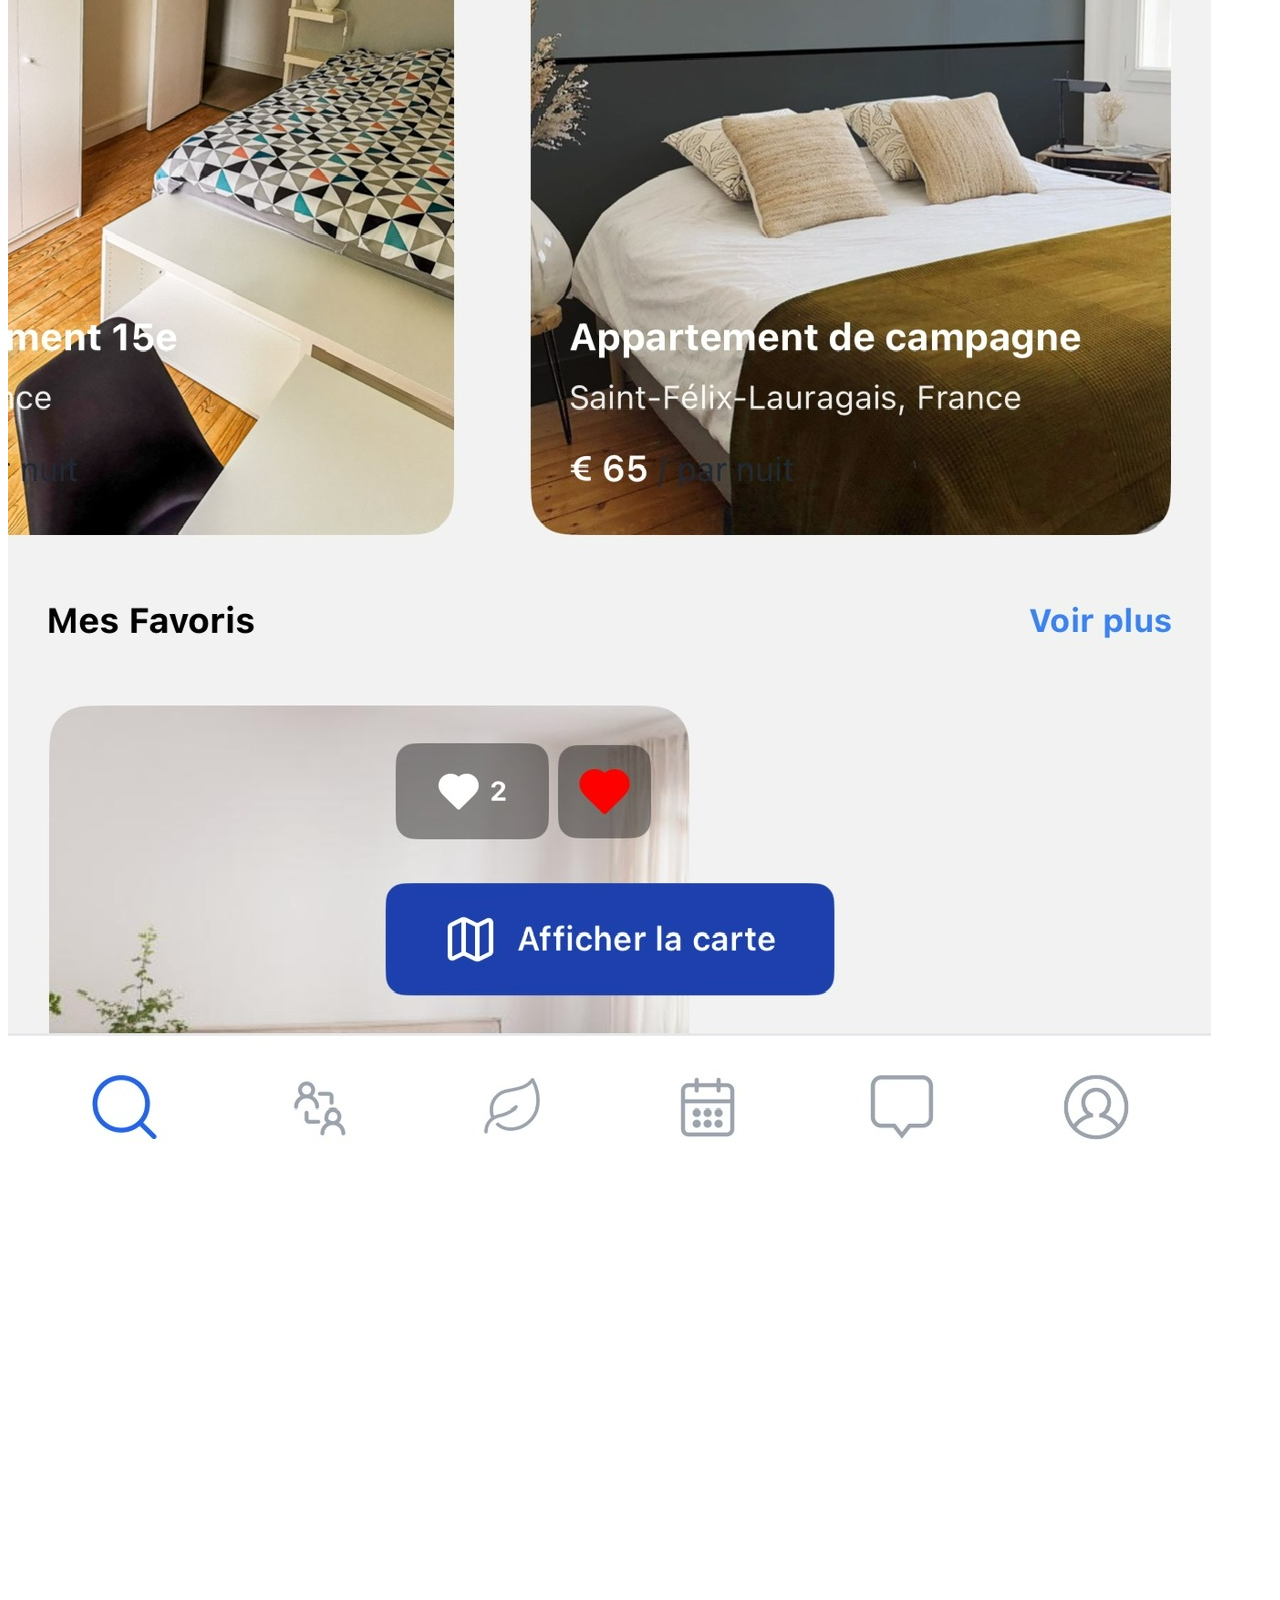
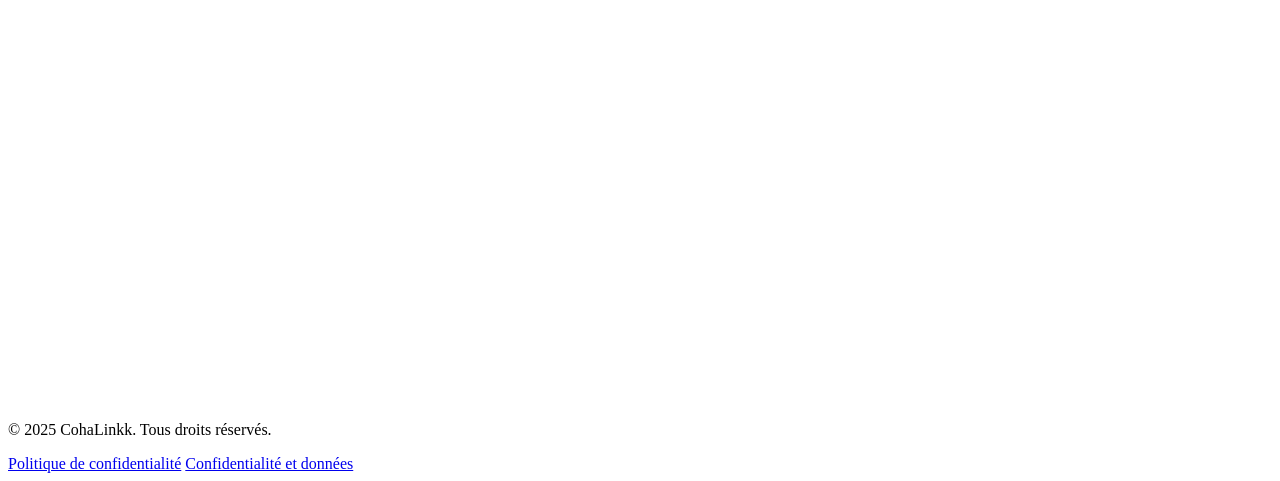
==== commit 40f844cc: "feat: adding calendly" ====
--- a/index.html
+++ b/index.html
@@ -102,6 +102,17 @@
 
     <link rel="stylesheet" href="curved-badge.css" />
     <script src="https://cdn.tailwindcss.com"></script>
+
+    <!-- Calendly Popup Widget -->
+    <link
+      href="https://assets.calendly.com/assets/external/widget.css"
+      rel="stylesheet"
+    />
+    <script
+      src="https://assets.calendly.com/assets/external/widget.js"
+      type="text/javascript"
+      async
+    ></script>
     <script>
       tailwind.config = {
         theme: {
@@ -2395,5 +2406,132 @@
         }
       });
     </script>
+
+    <!-- Bouton Calendly flottant -->
+    <style>
+      .calendly-button {
+        position: fixed;
+        bottom: 20px;
+        right: 20px;
+        z-index: 1000;
+        background: linear-gradient(135deg, #3b5ef7 0%, #2b4ed6 100%);
+        border: none;
+        border-radius: 50px;
+        box-shadow: 0 4px 20px rgba(59, 94, 247, 0.4);
+        cursor: pointer;
+        transition: all 0.3s ease;
+        display: flex;
+        align-items: center;
+        gap: 8px;
+        padding: 12px 20px;
+        font-family: inherit;
+        font-weight: 600;
+        color: white;
+        text-decoration: none;
+        animation: pulse 2s infinite;
+      }
+
+      .calendly-button:hover {
+        transform: translateY(-2px);
+        box-shadow: 0 6px 25px rgba(59, 94, 247, 0.5);
+      }
+
+      .calendly-button:active {
+        transform: translateY(0);
+      }
+
+      .calendly-button-icon {
+        width: 20px;
+        height: 20px;
+        flex-shrink: 0;
+      }
+
+      .calendly-button-text {
+        white-space: nowrap;
+      }
+
+      /* Mobile : bouton léger (icône seule) */
+      @media (max-width: 640px) {
+        .calendly-button {
+          width: 56px;
+          height: 56px;
+          padding: 0;
+          border-radius: 50%;
+          justify-content: center;
+          bottom: 16px;
+          right: 16px;
+        }
+
+        .calendly-button-text {
+          display: none;
+        }
+
+        .calendly-button-icon {
+          width: 24px;
+          height: 24px;
+        }
+      }
+
+      /* Tablette : bouton moyen avec texte court */
+      @media (min-width: 641px) and (max-width: 1024px) {
+        .calendly-button {
+          padding: 14px 18px;
+          font-size: 14px;
+          bottom: 20px;
+          right: 20px;
+        }
+
+        .calendly-button-text {
+          font-size: 14px;
+        }
+      }
+
+      /* Desktop : bouton complet avec texte */
+      @media (min-width: 1025px) {
+        .calendly-button {
+          padding: 16px 24px;
+          font-size: 16px;
+          bottom: 24px;
+          right: 24px;
+        }
+
+        .calendly-button-text {
+          font-size: 16px;
+        }
+      }
+
+      @keyframes pulse {
+        0%,
+        100% {
+          box-shadow: 0 4px 20px rgba(59, 94, 247, 0.4);
+        }
+        50% {
+          box-shadow: 0 4px 25px rgba(59, 94, 247, 0.6);
+        }
+      }
+    </style>
+
+    <button
+      class="calendly-button"
+      onclick="Calendly.initPopupWidget({url: 'https://calendly.com/cohalinkk-marketing/30min?locale=fr'});"
+      aria-label="Prendre rendez-vous"
+    >
+      <svg
+        class="calendly-button-icon"
+        xmlns="http://www.w3.org/2000/svg"
+        viewBox="0 0 24 24"
+        fill="none"
+        stroke="currentColor"
+        stroke-width="2"
+        stroke-linecap="round"
+        stroke-linejoin="round"
+      >
+        <rect x="3" y="4" width="18" height="18" rx="2" ry="2"></rect>
+        <line x1="16" y1="2" x2="16" y2="6"></line>
+        <line x1="8" y1="2" x2="8" y2="6"></line>
+        <line x1="3" y1="10" x2="21" y2="10"></line>
+      </svg>
+      <span class="calendly-button-text">Prendre rendez-vous</span>
+    </button>
   </body>
 </html>
